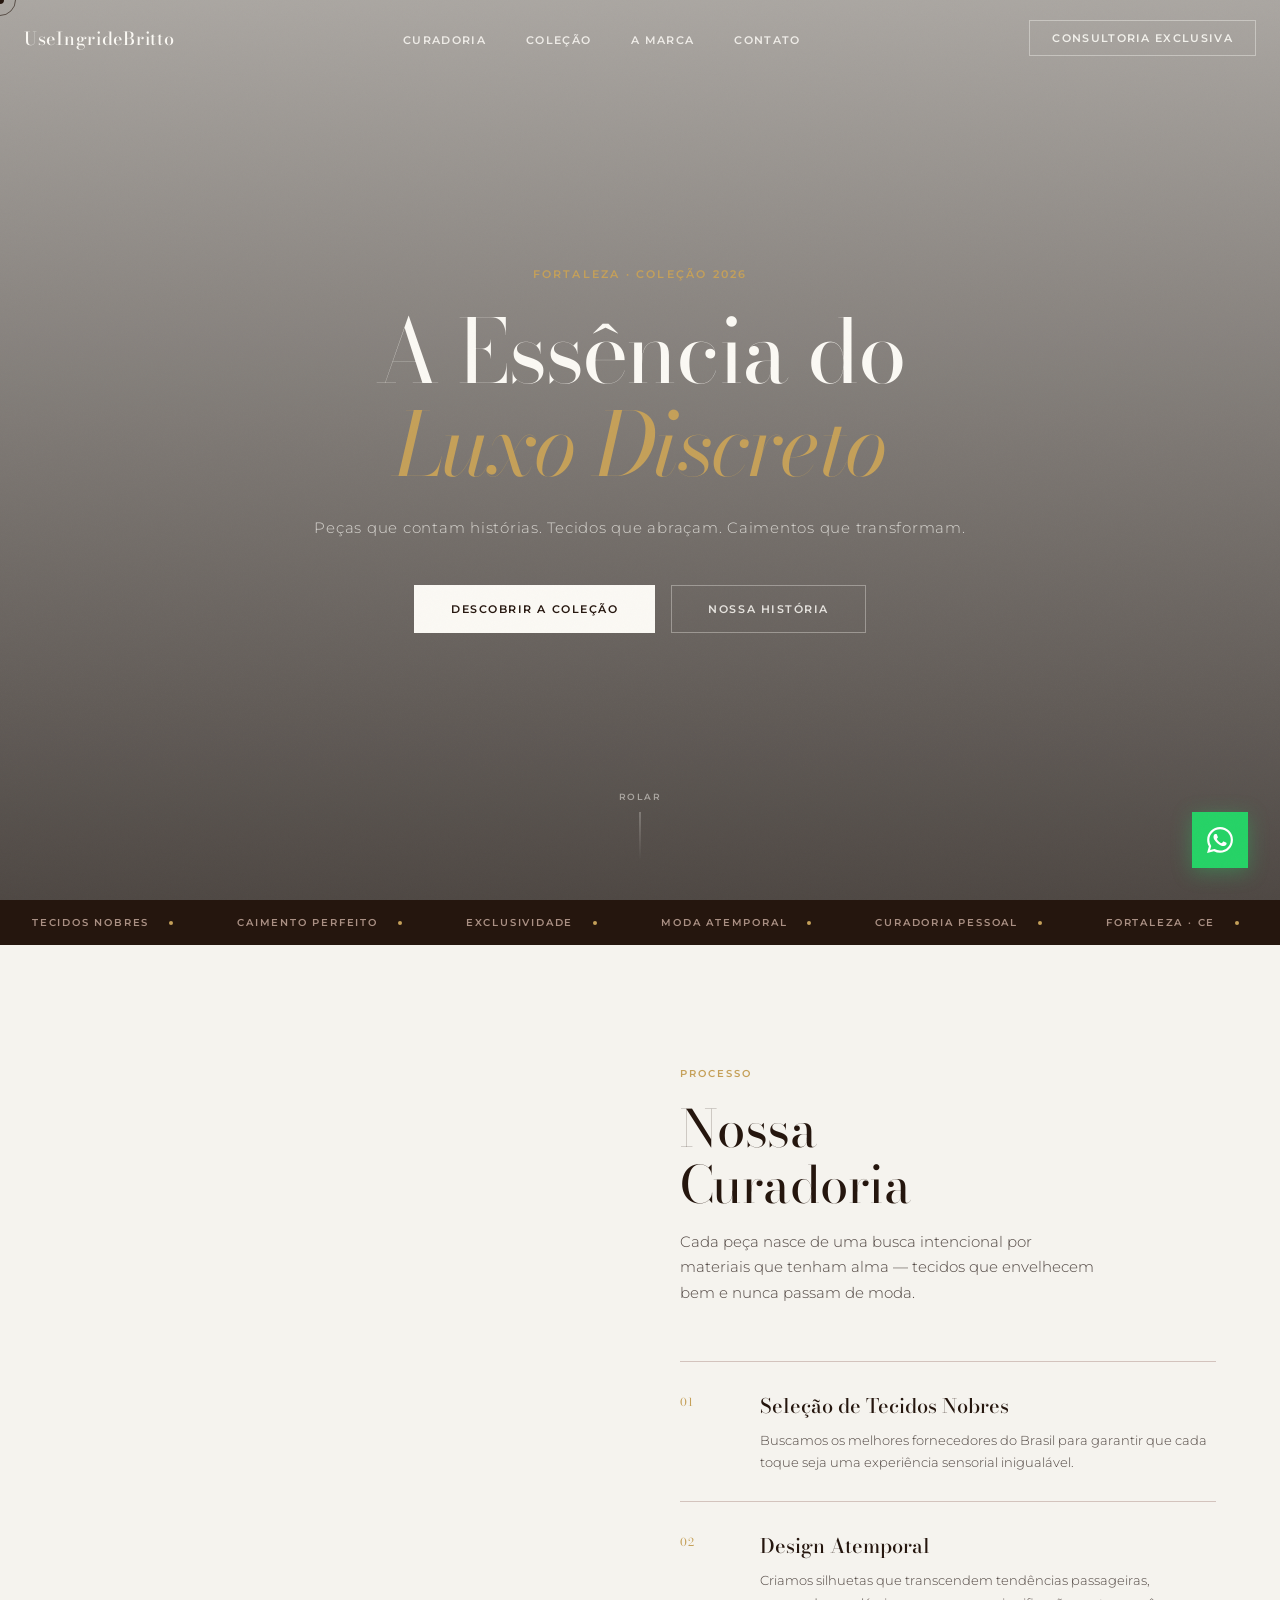
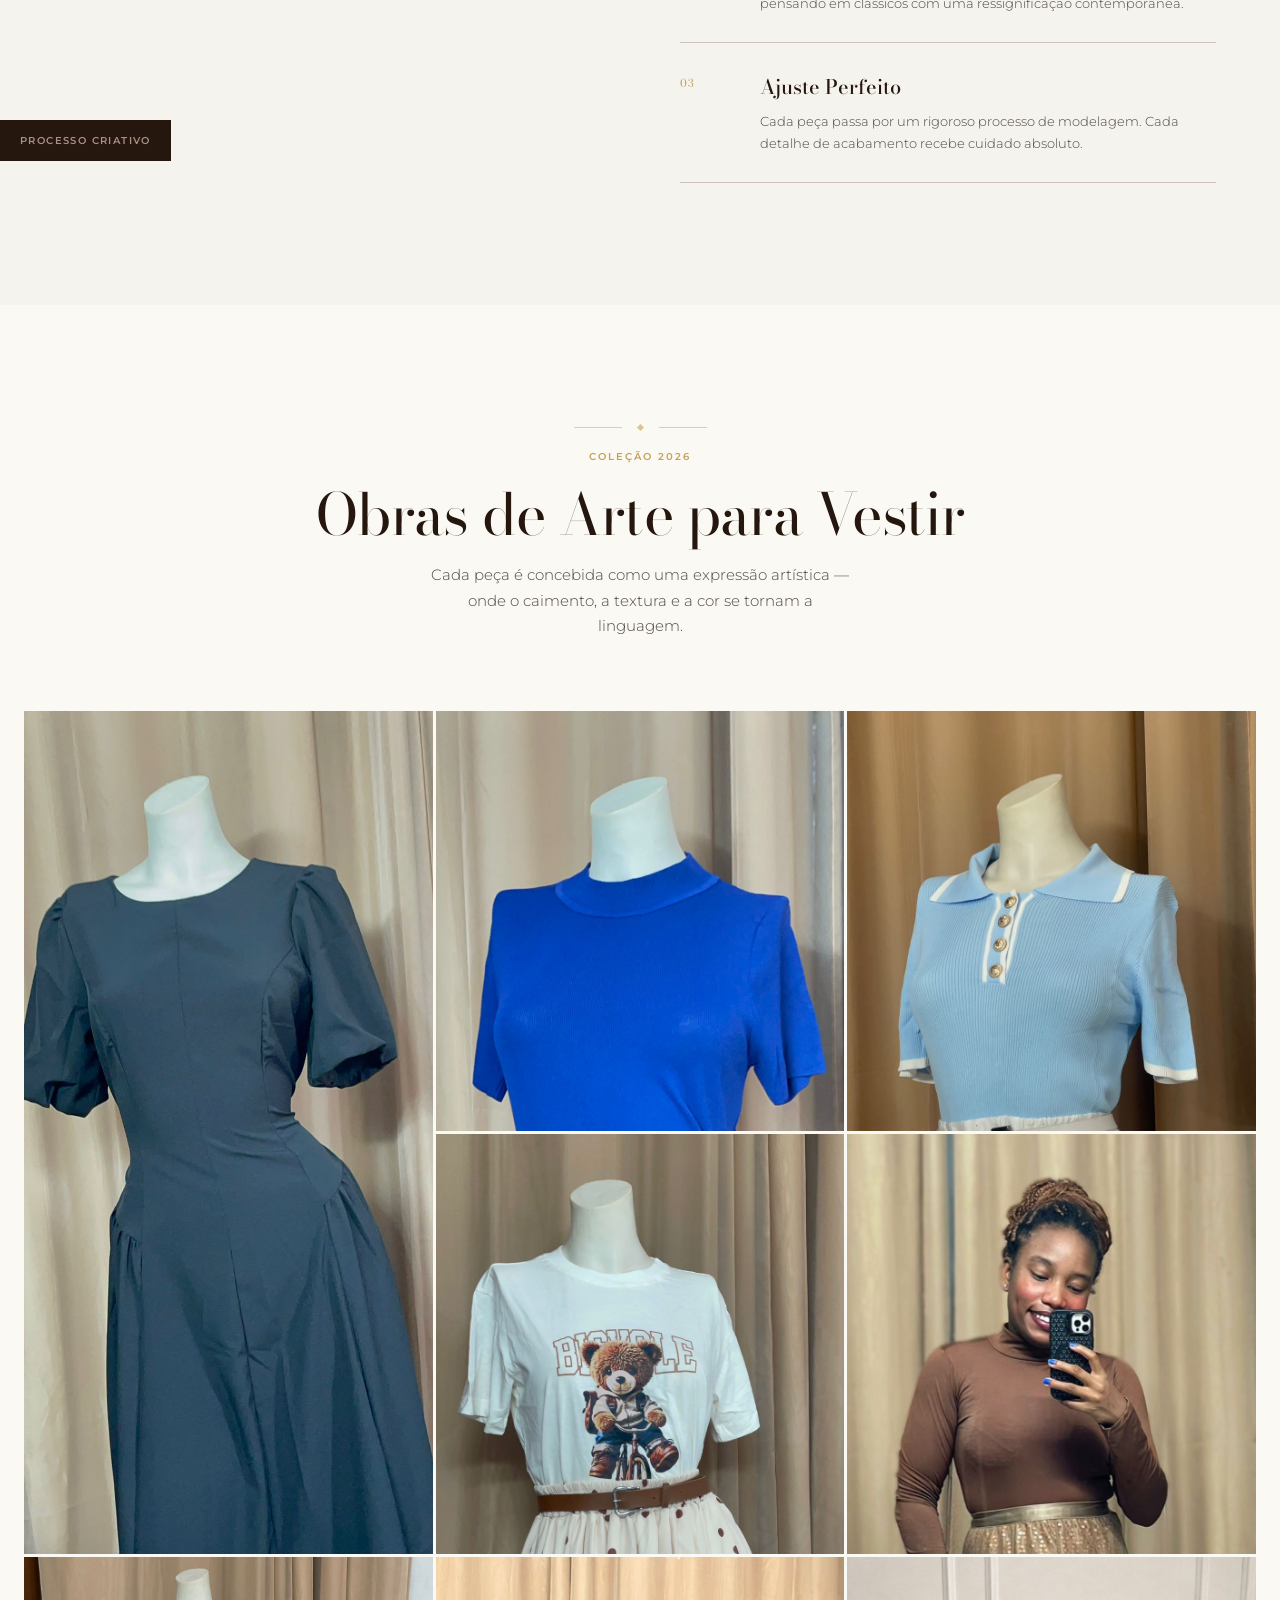
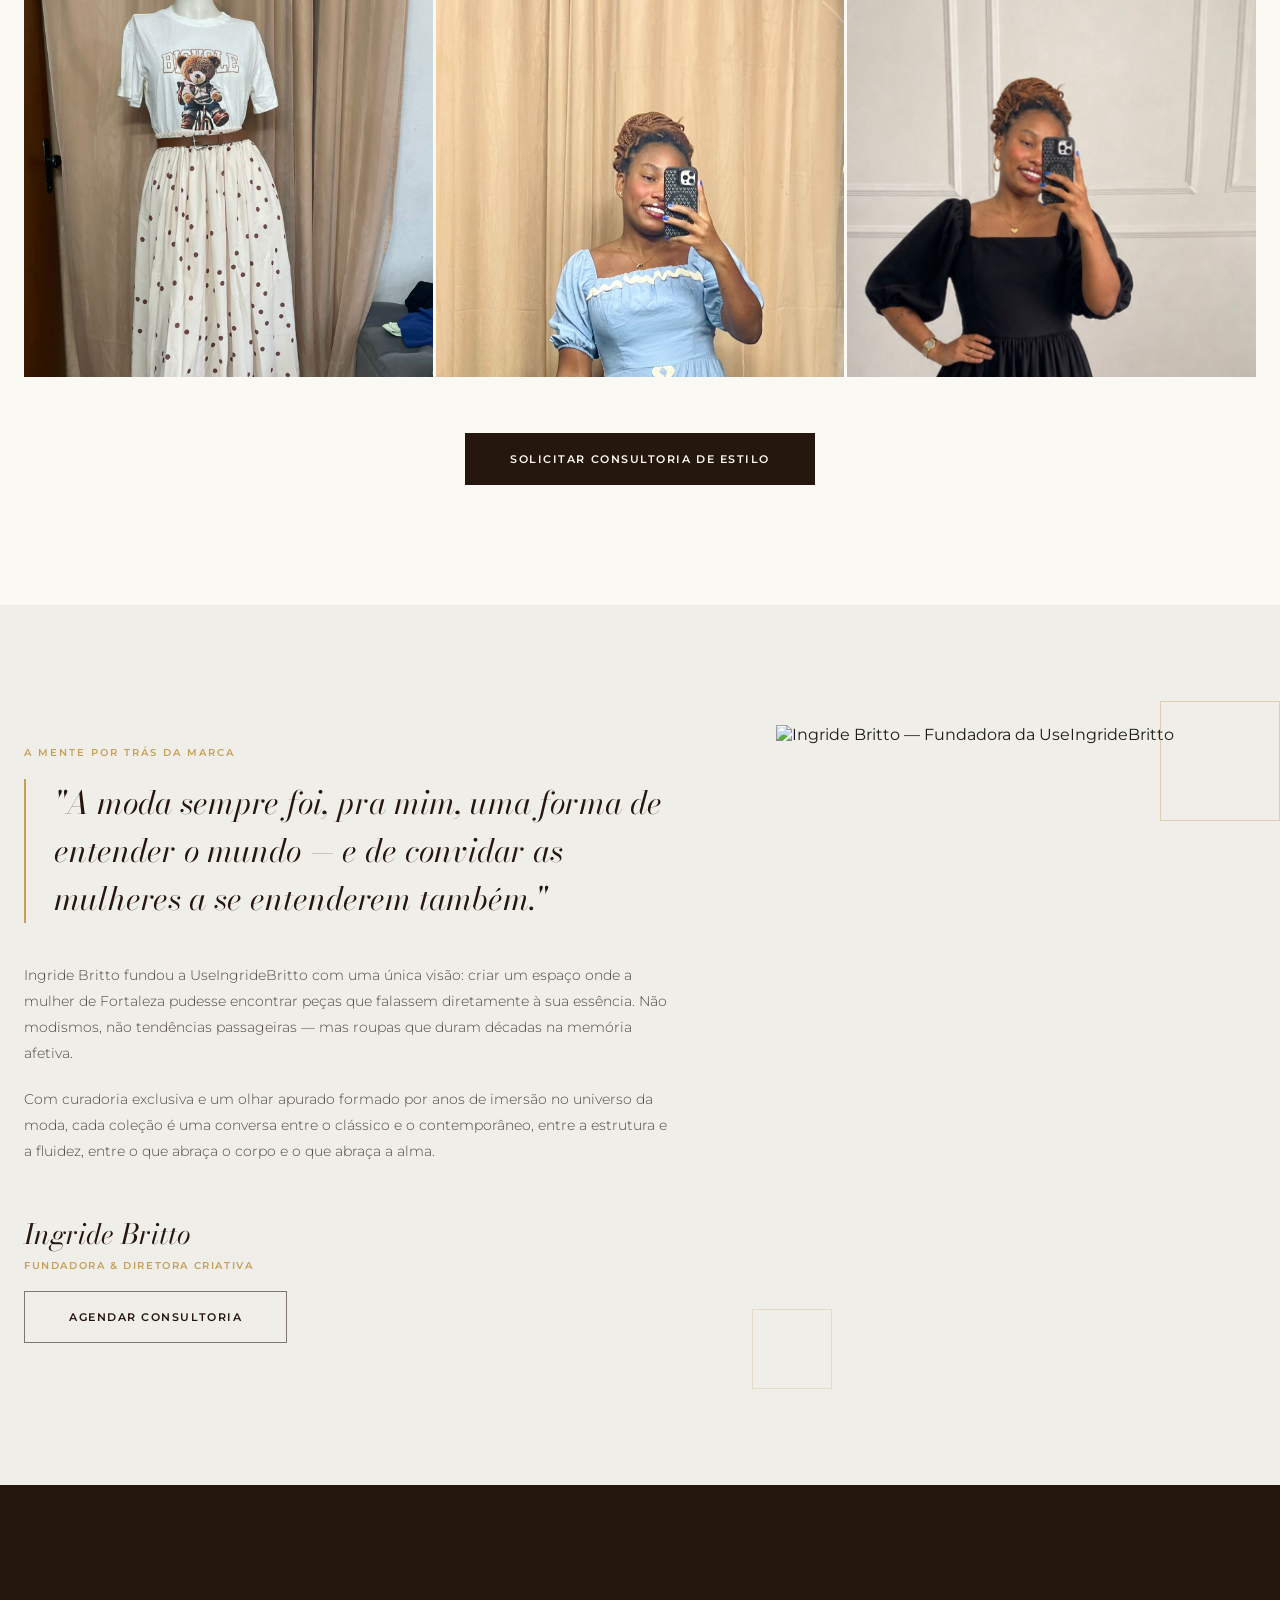
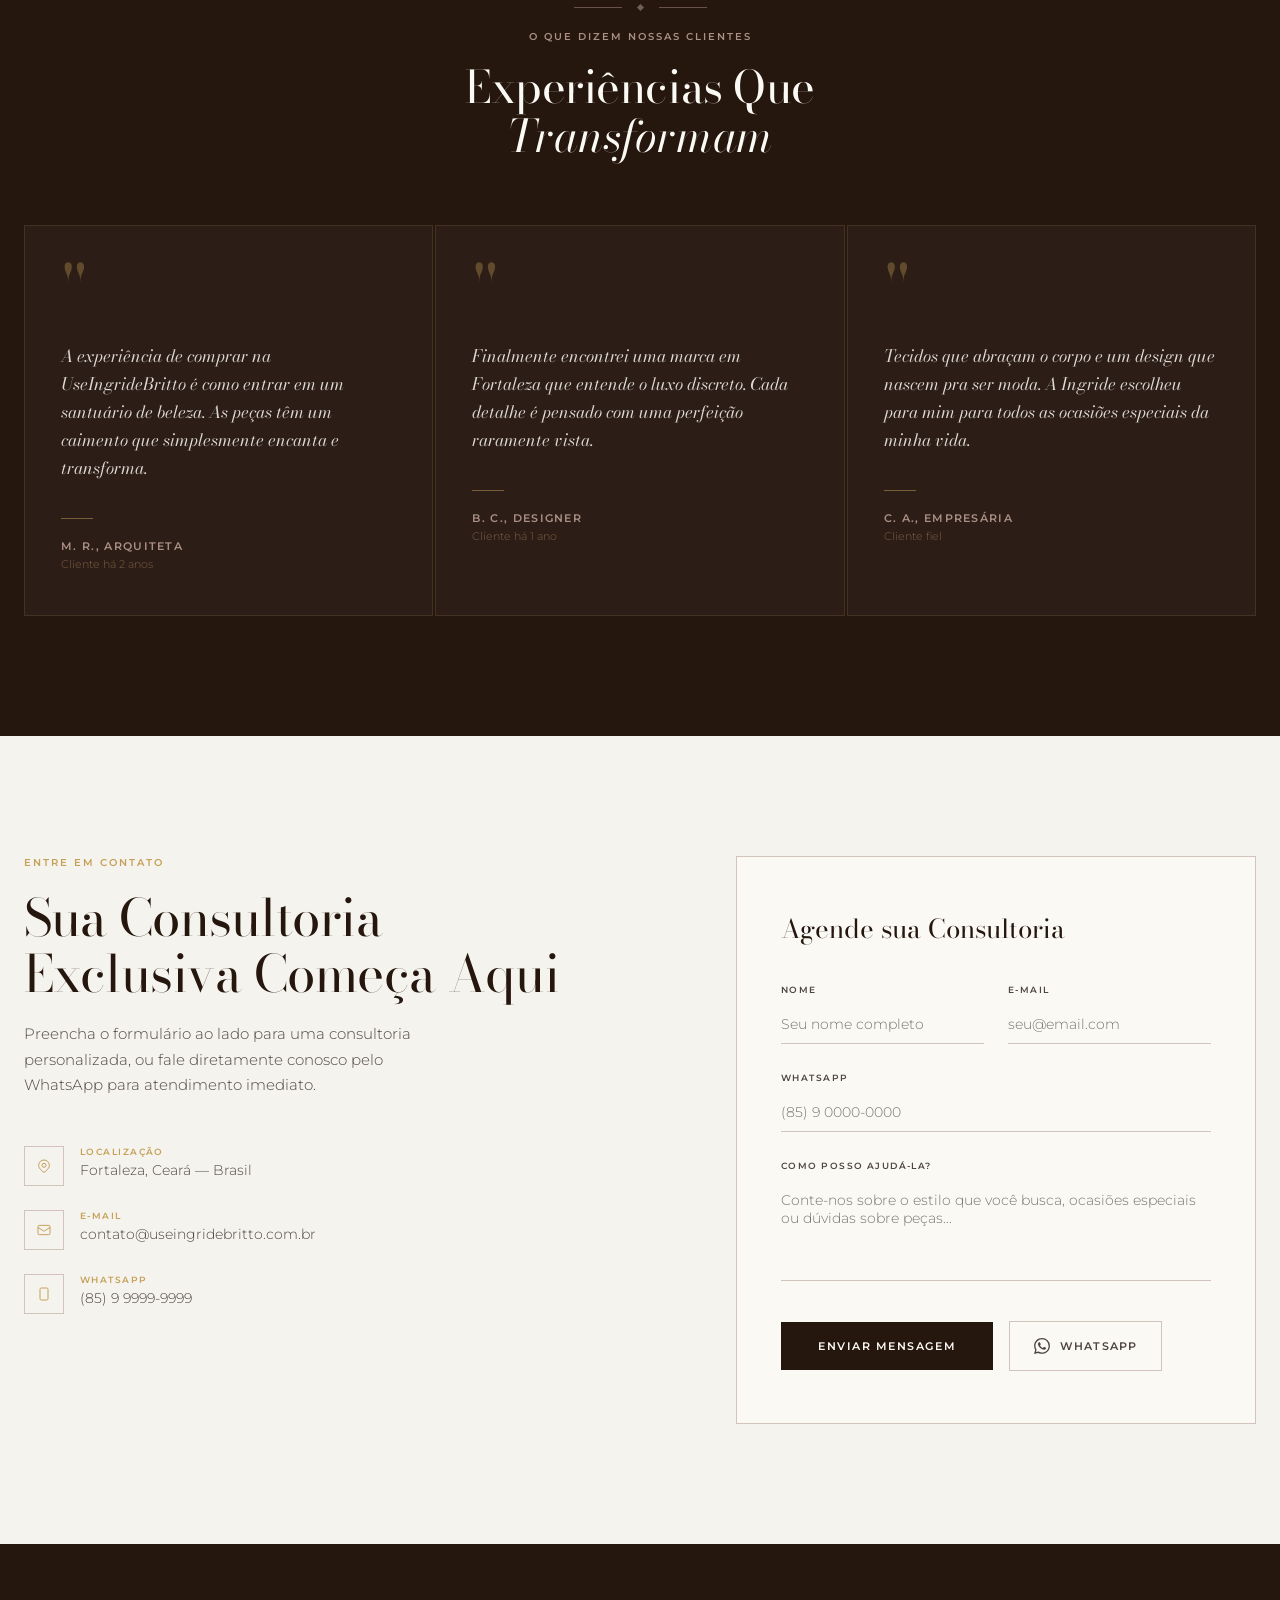
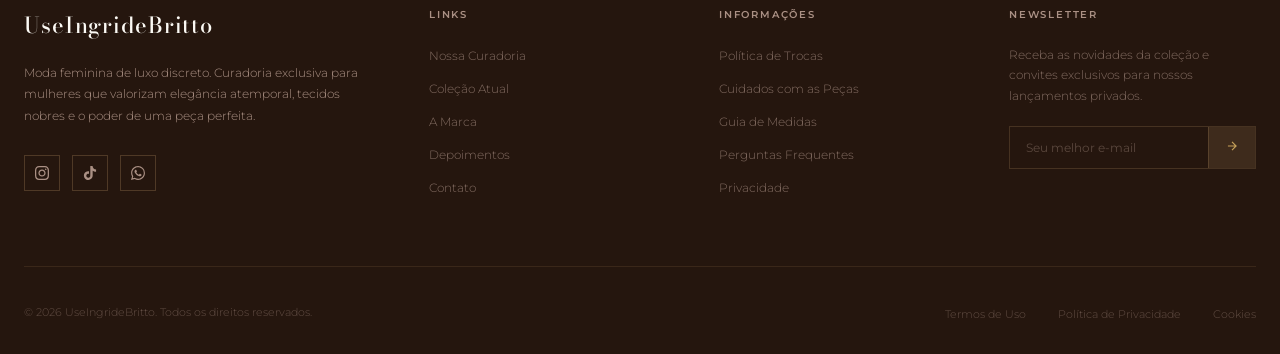
==== index.html @ d09997f9 "Add files via upload" ====
<!doctype html>
<html lang="pt-BR">
  <head>
    <meta charset="UTF-8" />
    <meta name="viewport" content="width=device-width, initial-scale=1.0" />
    <title>UseIngrideBritto — Moda Feminina de Luxo Discreto</title>
    <link rel="preconnect" href="https://fonts.googleapis.com" />
    <link rel="preconnect" href="https://fonts.gstatic.com" crossorigin />
    <link
      href="https://fonts.googleapis.com/css2?family=Bodoni+Moda:ital,opsz,wght@0,6..96,300;0,6..96,400;0,6..96,500;0,6..96,600;1,6..96,300;1,6..96,400&family=Montserrat:wght@200;300;400;500;600&display=swap"
      rel="stylesheet"
    />

    <link rel="stylesheet" href="index.css" />
  </head>
  <body>
    <!-- Grain overlay -->
    <div class="grain" aria-hidden="true"></div>

    <!-- Custom cursor -->
    <div class="cursor" id="cursor"></div>
    <div class="cursor-follower" id="cursorFollower"></div>

    <!-- WhatsApp Float -->
    <a
      href="https://wa.me/5585999999999?text=Olá! Gostaria de saber mais sobre as peças da UseIngrideBritto."
      class="whatsapp-float"
      target="_blank"
      rel="noopener"
      aria-label="Contato via WhatsApp"
    >
      <svg viewBox="0 0 24 24" xmlns="http://www.w3.org/2000/svg">
        <path
          d="M17.472 14.382c-.297-.149-1.758-.867-2.03-.967-.273-.099-.471-.148-.67.15-.197.297-.767.966-.94 1.164-.173.199-.347.223-.644.075-.297-.15-1.255-.463-2.39-1.475-.883-.788-1.48-1.761-1.653-2.059-.173-.297-.018-.458.13-.606.134-.133.298-.347.446-.52.149-.174.198-.298.298-.497.099-.198.05-.371-.025-.52-.075-.149-.669-1.612-.916-2.207-.242-.579-.487-.5-.669-.51-.173-.008-.371-.01-.57-.01-.198 0-.52.074-.792.372-.272.297-1.04 1.016-1.04 2.479 0 1.462 1.065 2.875 1.213 3.074.149.198 2.096 3.2 5.077 4.487.709.306 1.262.489 1.694.625.712.227 1.36.195 1.871.118.571-.085 1.758-.719 2.006-1.413.248-.694.248-1.289.173-1.413-.074-.124-.272-.198-.57-.347m-5.421 7.403h-.004a9.87 9.87 0 01-5.031-1.378l-.361-.214-3.741.982.998-3.648-.235-.374a9.86 9.86 0 01-1.51-5.26c.001-5.45 4.436-9.884 9.888-9.884 2.64 0 5.122 1.03 6.988 2.898a9.825 9.825 0 012.893 6.994c-.003 5.45-4.437 9.884-9.885 9.884m8.413-18.297A11.815 11.815 0 0012.05 0C5.495 0 .16 5.335.157 11.892c0 2.096.547 4.142 1.588 5.945L.057 24l6.305-1.654a11.882 11.882 0 005.683 1.448h.005c6.554 0 11.89-5.335 11.893-11.893a11.821 11.821 0 00-3.48-8.413z"
        />
      </svg>
    </a>

    <!-- ═══ NAVIGATION ═══ -->
    <nav class="nav" id="mainNav">
      <a href="#" class="nav-logo">UseIngrideBritto</a>
      <ul class="nav-links">
        <li><a href="#curadoria">Curadoria</a></li>
        <li><a href="#portfolio">Coleção</a></li>
        <li><a href="#sobre">A Marca</a></li>
        <li><a href="#contato">Contato</a></li>
      </ul>
      <a href="#contato" class="nav-cta">Consultoria Exclusiva</a>
    </nav>

    <!-- ═══ HERO ═══ -->
    <section class="hero" id="hero">
      <video
        class="hero-video"
        autoplay
        muted
        loop
        playsinline
        src="src/assets/interior-dark-video.mp4"
      >
        <source src="src/assets/interior-dark-video.mp4" type="video/mp4" />
      </video>
      <div class="hero-overlay"></div>
      <div class="hero-content">
        <p class="hero-eyebrow">Fortaleza · Coleção 2026</p>
        <h1 class="hero-title">A Essência do<br /><em>Luxo Discreto</em></h1>
        <p class="hero-subtitle">
          Peças que contam histórias. Tecidos que abraçam. Caimentos que
          transformam.
        </p>
        <div class="hero-actions">
          <a href="#portfolio" class="btn-primary">Descobrir a Coleção</a>
          <a href="#sobre" class="btn-ghost">Nossa História</a>
        </div>
      </div>
      <div class="hero-scroll">
        <span>Rolar</span>
        <div class="scroll-line"></div>
      </div>
    </section>

    <!-- ═══ MARQUEE ═══ -->
    <div class="marquee-strip" aria-hidden="true">
      <div class="marquee-track">
        <!-- Duplicated for seamless loop -->
        <span class="marquee-item"
          >Tecidos Nobres <span class="marquee-dot"></span
        ></span>
        <span class="marquee-item"
          >Caimento Perfeito <span class="marquee-dot"></span
        ></span>
        <span class="marquee-item"
          >Exclusividade <span class="marquee-dot"></span
        ></span>
        <span class="marquee-item"
          >Moda Atemporal <span class="marquee-dot"></span
        ></span>
        <span class="marquee-item"
          >Curadoria Pessoal <span class="marquee-dot"></span
        ></span>
        <span class="marquee-item"
          >Fortaleza · CE <span class="marquee-dot"></span
        ></span>
        <span class="marquee-item"
          >Luxo Discreto <span class="marquee-dot"></span
        ></span>
        <span class="marquee-item"
          >Elegância Feminina <span class="marquee-dot"></span
        ></span>
        <span class="marquee-item"
          >Tecidos Nobres <span class="marquee-dot"></span
        ></span>
        <span class="marquee-item"
          >Caimento Perfeito <span class="marquee-dot"></span
        ></span>
        <span class="marquee-item"
          >Exclusividade <span class="marquee-dot"></span
        ></span>
        <span class="marquee-item"
          >Moda Atemporal <span class="marquee-dot"></span
        ></span>
        <span class="marquee-item"
          >Curadoria Pessoal <span class="marquee-dot"></span
        ></span>
        <span class="marquee-item"
          >Fortaleza · CE <span class="marquee-dot"></span
        ></span>
        <span class="marquee-item"
          >Luxo Discreto <span class="marquee-dot"></span
        ></span>
        <span class="marquee-item"
          >Elegância Feminina <span class="marquee-dot"></span
        ></span>
      </div>
    </div>

    <!-- ═══ CURADORIA ═══ -->
    <section class="curadoria" id="curadoria">
      <div class="container">
        <div class="curadoria-inner">
          <div class="curadoria-video-wrap reveal-left">
            <video
              class="curadoria-video"
              autoplay
              muted
              loop
              playsinline
              src="src/assets/video-camadas.mp4"
            >
              <source src="src/assets/video-camadas.mp4" type="video/mp4" />
            </video>
            <div class="curadoria-video-label">Processo Criativo</div>
          </div>
          <div class="curadoria-content">
            <span class="section-eyebrow">Processo</span>
            <h2 class="section-title reveal">Nossa<br />Curadoria</h2>
            <p class="section-lead reveal reveal-delay-1">
              Cada peça nasce de uma busca intencional por materiais que tenham
              alma — tecidos que envelhecem bem e nunca passam de moda.
            </p>
            <div class="steps">
              <div class="step reveal reveal-delay-2">
                <span class="step-num">01</span>
                <div class="step-body">
                  <h3 class="step-name">Seleção de Tecidos Nobres</h3>
                  <p class="step-desc">
                    Buscamos os melhores fornecedores do Brasil para garantir
                    que cada toque seja uma experiência sensorial inigualável.
                  </p>
                </div>
              </div>
              <div class="step reveal reveal-delay-3">
                <span class="step-num">02</span>
                <div class="step-body">
                  <h3 class="step-name">Design Atemporal</h3>
                  <p class="step-desc">
                    Criamos silhuetas que transcendem tendências passageiras,
                    pensando em clássicos com uma ressignificação contemporânea.
                  </p>
                </div>
              </div>
              <div class="step reveal reveal-delay-4">
                <span class="step-num">03</span>
                <div class="step-body">
                  <h3 class="step-name">Ajuste Perfeito</h3>
                  <p class="step-desc">
                    Cada peça passa por um rigoroso processo de modelagem. Cada
                    detalhe de acabamento recebe cuidado absoluto.
                  </p>
                </div>
              </div>
            </div>
          </div>
        </div>
      </div>
    </section>

    <!-- ═══ PORTFOLIO ═══ -->
    <section class="portfolio" id="portfolio">
      <div class="container">
        <div class="portfolio-header">
          <div class="ornament">
            <div class="ornament-line"></div>
            <div class="ornament-diamond"></div>
            <div class="ornament-line"></div>
          </div>
          <span class="section-eyebrow">Coleção 2026</span>
          <h2 class="section-title reveal">Obras de Arte para Vestir</h2>
          <p class="section-lead reveal">
            Cada peça é concebida como uma expressão artística — onde o
            caimento, a textura e a cor se tornam a linguagem.
          </p>
        </div>
      </div>

      <div class="container" style="padding: 0 var(--gutter)">
        <div class="portfolio-grid reveal">
          <!-- Item 1 — tall left -->
          <div class="portfolio-item">
            <img
              src="src/assets/im1.jpeg"
              alt="Vestido Midi Preto — UseIngrideBritto"
              loading="lazy"
            />
            <div class="portfolio-caption">
              <span class="portfolio-caption-label">Essencial</span>
              <span class="portfolio-caption-name"
                >Vestido Midi Puff Sleeve</span
              >
            </div>
          </div>
          <!-- Item 2 -->
          <div class="portfolio-item">
            <img
              src="src/assets/im2.jpeg"
              alt="Top Azul Royal — UseIngrideBritto"
              loading="lazy"
            />
            <div class="portfolio-caption">
              <span class="portfolio-caption-label">Statement</span>
              <span class="portfolio-caption-name">Top Royal Knit</span>
            </div>
          </div>
          <!-- Item 3 -->
          <div class="portfolio-item">
            <img
              src="src/assets/im3.jpeg"
              alt="Polo Azul Bebê — UseIngrideBritto"
              loading="lazy"
            />
            <div class="portfolio-caption">
              <span class="portfolio-caption-label">Verão</span>
              <span class="portfolio-caption-name">Polo Club Baby Blue</span>
            </div>
          </div>
          <!-- Item 4 -->
          <div class="portfolio-item">
            <img
              src="src/assets/im4.jpeg"
              alt="Vestido Azul Linho — UseIngrideBritto"
              loading="lazy"
            />
            <div class="portfolio-caption">
              <span class="portfolio-caption-label">Romance</span>
              <span class="portfolio-caption-name"
                >Vestido Celeste com Renda</span
              >
            </div>
          </div>
          <!-- Item 5 — wide -->
          <div class="portfolio-item">
            <img
              src="src/assets/im5.jpeg"
              alt="Conjunto Poá — UseIngrideBritto"
              loading="lazy"
            />
            <div class="portfolio-caption">
              <span class="portfolio-caption-label">Coleção</span>
              <span class="portfolio-caption-name">Conjunto Poá Vintage</span>
            </div>
          </div>
          <!-- Item 6 -->
          <div class="portfolio-item">
            <img
              src="src/assets/im6.jpeg"
              alt="Vestido Bege — UseIngrideBritto"
              loading="lazy"
            />
            <div class="portfolio-caption">
              <span class="portfolio-caption-label">Atemporal</span>
              <span class="portfolio-caption-name">Vestido Linho Natural</span>
            </div>
          </div>
          <!-- Item 7 — tall right -->
          <div class="portfolio-item">
            <img
              src="src/assets/im7.jpeg"
              alt="Vestido Preto Balonê — UseIngrideBritto"
              loading="lazy"
            />
            <div class="portfolio-caption">
              <span class="portfolio-caption-label">Ícone</span>
              <span class="portfolio-caption-name">Vestido Preto Balonê</span>
            </div>
          </div>
          <!-- Item 8 -->
          <div class="portfolio-item">
            <img
              src="src/assets/im8.jpeg"
              alt="Vestido Azul Celeste — UseIngrideBritto"
              loading="lazy"
            />
            <div class="portfolio-caption">
              <span class="portfolio-caption-label">Favorito</span>
              <span class="portfolio-caption-name">Vestido Celeste Maxi</span>
            </div>
          </div>
          <!-- Item 9 -->
          <div class="portfolio-item">
            <img
              src="src/assets/im9.jpeg"
              alt="Conjunto Poá Full — UseIngrideBritto"
              loading="lazy"
            />
            <div class="portfolio-caption">
              <span class="portfolio-caption-label">Exclusivo</span>
              <span class="portfolio-caption-name">Saia Midi Poá</span>
            </div>
          </div>
        </div>
        <div class="portfolio-cta reveal">
          <a href="#contato" class="btn-dark"
            >Solicitar Consultoria de Estilo</a
          >
        </div>
      </div>
    </section>

    <!-- ═══ SOBRE ═══ -->
    <section class="sobre" id="sobre">
      <div class="container">
        <div class="sobre-inner">
          <div class="sobre-content">
            <span class="section-eyebrow reveal"
              >A Mente por Trás da Marca</span
            >
            <blockquote class="sobre-quote reveal">
              "A moda sempre foi, pra mim, uma forma de entender o mundo — e de
              convidar as mulheres a se entenderem também."
            </blockquote>
            <div class="sobre-text reveal reveal-delay-1">
              <p>
                Ingride Britto fundou a UseIngrideBritto com uma única visão:
                criar um espaço onde a mulher de Fortaleza pudesse encontrar
                peças que falassem diretamente à sua essência. Não modismos, não
                tendências passageiras — mas roupas que duram décadas na memória
                afetiva.
              </p>
              <p>
                Com curadoria exclusiva e um olhar apurado formado por anos de
                imersão no universo da moda, cada coleção é uma conversa entre o
                clássico e o contemporâneo, entre a estrutura e a fluidez, entre
                o que abraça o corpo e o que abraça a alma.
              </p>
            </div>
            <div class="sobre-signature reveal reveal-delay-2">
              Ingride Britto
            </div>
            <div class="sobre-title-small reveal reveal-delay-2">
              Fundadora & Diretora Criativa
            </div>
            <br />
            <a href="#contato" class="btn-outline-dark reveal reveal-delay-3"
              >Agendar Consultoria</a
            >
          </div>
          <div class="sobre-image-wrap reveal-right">
            <div class="sobre-image-accent"></div>
            <img
              class="sobre-image"
              src="src/assets/WhatsApp_Image_2026-05-16_at_00_35_47.jpeg"
              alt="Ingride Britto — Fundadora da UseIngrideBritto"
            />
            <div class="sobre-image-accent2"></div>
          </div>
        </div>
      </div>
    </section>

    <!-- ═══ DEPOIMENTOS ═══ -->
    <section class="depoimentos" id="depoimentos">
      <div class="container">
        <div class="depoimentos-header">
          <div class="ornament">
            <div
              class="ornament-line"
              style="background: var(--on-primary-container)"
            ></div>
            <div
              class="ornament-diamond"
              style="background: var(--on-primary-container)"
            ></div>
            <div
              class="ornament-line"
              style="background: var(--on-primary-container)"
            ></div>
          </div>
          <span class="section-eyebrow">O Que Dizem Nossas Clientes</span>
          <h2 class="section-title reveal">
            Experiências Que<br /><em>Transformam</em>
          </h2>
        </div>
        <div class="depoimentos-grid">
          <div class="depo-card reveal">
            <span class="depo-mark">"</span>
            <p class="depo-text">
              A experiência de comprar na UseIngrideBritto é como entrar em um
              santuário de beleza. As peças têm um caimento que simplesmente
              encanta e transforma.
            </p>
            <div class="depo-divider"></div>
            <div class="depo-author">M. R., Arquiteta</div>
            <div class="depo-role">Cliente há 2 anos</div>
          </div>
          <div class="depo-card reveal reveal-delay-2">
            <span class="depo-mark">"</span>
            <p class="depo-text">
              Finalmente encontrei uma marca em Fortaleza que entende o luxo
              discreto. Cada detalhe é pensado com uma perfeição raramente
              vista.
            </p>
            <div class="depo-divider"></div>
            <div class="depo-author">B. C., Designer</div>
            <div class="depo-role">Cliente há 1 ano</div>
          </div>
          <div class="depo-card reveal reveal-delay-3">
            <span class="depo-mark">"</span>
            <p class="depo-text">
              Tecidos que abraçam o corpo e um design que nascem pra ser moda. A
              Ingride escolheu para mim para todos as ocasiões especiais da
              minha vida.
            </p>
            <div class="depo-divider"></div>
            <div class="depo-author">C. A., Empresária</div>
            <div class="depo-role">Cliente fiel</div>
          </div>
        </div>
      </div>
    </section>

    <!-- ═══ CONTATO ═══ -->
    <section class="contato" id="contato">
      <div class="container">
        <div class="contato-inner">
          <div class="contato-left">
            <span class="section-eyebrow reveal">Entre em Contato</span>
            <h2 class="section-title reveal">
              Sua Consultoria<br />Exclusiva Começa Aqui
            </h2>
            <p class="section-lead reveal">
              Preencha o formulário ao lado para uma consultoria personalizada,
              ou fale diretamente conosco pelo WhatsApp para atendimento
              imediato.
            </p>
            <div class="contato-info reveal reveal-delay-1">
              <div class="contato-info-item">
                <div class="contato-info-icon">
                  <svg viewBox="0 0 24 24" stroke-width="1.5">
                    <path
                      d="M17.657 16.657L13.414 20.9a1.998 1.998 0 01-2.827 0l-4.244-4.243a8 8 0 1111.314 0z"
                    />
                    <path d="M15 11a3 3 0 11-6 0 3 3 0 016 0z" />
                  </svg>
                </div>
                <div>
                  <div class="contato-info-label">Localização</div>
                  <div class="contato-info-value">
                    Fortaleza, Ceará — Brasil
                  </div>
                </div>
              </div>
              <div class="contato-info-item">
                <div class="contato-info-icon">
                  <svg viewBox="0 0 24 24" stroke-width="1.5">
                    <path
                      d="M3 8l7.89 5.26a2 2 0 002.22 0L21 8M5 19h14a2 2 0 002-2V7a2 2 0 00-2-2H5a2 2 0 00-2 2v10a2 2 0 002 2z"
                    />
                  </svg>
                </div>
                <div>
                  <div class="contato-info-label">E-mail</div>
                  <div class="contato-info-value">
                    contato@useingridebritto.com.br
                  </div>
                </div>
              </div>
              <div class="contato-info-item">
                <div class="contato-info-icon">
                  <svg viewBox="0 0 24 24" stroke-width="1.5">
                    <path
                      d="M12 18h.01M8 21h8a2 2 0 002-2V5a2 2 0 00-2-2H8a2 2 0 00-2 2v14a2 2 0 002 2z"
                    />
                  </svg>
                </div>
                <div>
                  <div class="contato-info-label">WhatsApp</div>
                  <div class="contato-info-value">(85) 9 9999-9999</div>
                </div>
              </div>
            </div>
          </div>
          <div class="form-wrap reveal-right">
            <h3 class="form-title">Agende sua Consultoria</h3>
            <form onsubmit="handleSubmit(event)" novalidate>
              <div class="form-row">
                <div class="form-group">
                  <label class="form-label" for="nome">Nome</label>
                  <input
                    class="form-input"
                    type="text"
                    id="nome"
                    name="nome"
                    placeholder="Seu nome completo"
                    required
                  />
                </div>
                <div class="form-group">
                  <label class="form-label" for="email">E-mail</label>
                  <input
                    class="form-input"
                    type="email"
                    id="email"
                    name="email"
                    placeholder="seu@email.com"
                    required
                  />
                </div>
              </div>
              <div class="form-group">
                <label class="form-label" for="whatsapp">WhatsApp</label>
                <input
                  class="form-input"
                  type="tel"
                  id="whatsapp"
                  name="whatsapp"
                  placeholder="(85) 9 0000-0000"
                />
              </div>
              <div class="form-group">
                <label class="form-label" for="mensagem"
                  >Como posso ajudá-la?</label
                >
                <textarea
                  class="form-textarea"
                  id="mensagem"
                  name="mensagem"
                  placeholder="Conte-nos sobre o estilo que você busca, ocasiões especiais ou dúvidas sobre peças..."
                ></textarea>
              </div>
              <div class="form-actions">
                <button type="submit" class="form-submit">
                  Enviar Mensagem
                </button>
                <a
                  href="https://wa.me/5585999999999?text=Olá! Gostaria de agendar uma consultoria de estilo."
                  target="_blank"
                  class="form-whatsapp"
                >
                  <svg viewBox="0 0 24 24">
                    <path
                      d="M17.472 14.382c-.297-.149-1.758-.867-2.03-.967-.273-.099-.471-.148-.67.15-.197.297-.767.966-.94 1.164-.173.199-.347.223-.644.075-.297-.15-1.255-.463-2.39-1.475-.883-.788-1.48-1.761-1.653-2.059-.173-.297-.018-.458.13-.606.134-.133.298-.347.446-.52.149-.174.198-.298.298-.497.099-.198.05-.371-.025-.52-.075-.149-.669-1.612-.916-2.207-.242-.579-.487-.5-.669-.51-.173-.008-.371-.01-.57-.01-.198 0-.52.074-.792.372-.272.297-1.04 1.016-1.04 2.479 0 1.462 1.065 2.875 1.213 3.074.149.198 2.096 3.2 5.077 4.487.709.306 1.262.489 1.694.625.712.227 1.36.195 1.871.118.571-.085 1.758-.719 2.006-1.413.248-.694.248-1.289.173-1.413-.074-.124-.272-.198-.57-.347m-5.421 7.403h-.004a9.87 9.87 0 01-5.031-1.378l-.361-.214-3.741.982.998-3.648-.235-.374a9.86 9.86 0 01-1.51-5.26c.001-5.45 4.436-9.884 9.888-9.884 2.64 0 5.122 1.03 6.988 2.898a9.825 9.825 0 012.893 6.994c-.003 5.45-4.437 9.884-9.885 9.884m8.413-18.297A11.815 11.815 0 0012.05 0C5.495 0 .16 5.335.157 11.892c0 2.096.547 4.142 1.588 5.945L.057 24l6.305-1.654a11.882 11.882 0 005.683 1.448h.005c6.554 0 11.89-5.335 11.893-11.893a11.821 11.821 0 00-3.48-8.413z"
                    />
                  </svg>
                  WhatsApp
                </a>
              </div>
            </form>
          </div>
        </div>
      </div>
    </section>

    <!-- ═══ FOOTER ═══ -->
    <footer class="footer">
      <div class="container">
        <div class="footer-top">
          <div class="footer-brand">
            <span class="footer-logo">UseIngrideBritto</span>
            <p class="footer-brand-desc">
              Moda feminina de luxo discreto. Curadoria exclusiva para mulheres
              que valorizam elegância atemporal, tecidos nobres e o poder de uma
              peça perfeita.
            </p>
            <div class="footer-social">
              <a href="#" aria-label="Instagram">
                <svg viewBox="0 0 24 24">
                  <path
                    d="M12 2.163c3.204 0 3.584.012 4.85.07 3.252.148 4.771 1.691 4.919 4.919.058 1.265.069 1.645.069 4.849 0 3.205-.012 3.584-.069 4.849-.149 3.225-1.664 4.771-4.919 4.919-1.266.058-1.644.07-4.85.07-3.204 0-3.584-.012-4.849-.07-3.26-.149-4.771-1.699-4.919-4.92-.058-1.265-.07-1.644-.07-4.849 0-3.204.013-3.583.07-4.849.149-3.227 1.664-4.771 4.919-4.919 1.266-.057 1.645-.069 4.849-.069zm0-2.163c-3.259 0-3.667.014-4.947.072-4.358.2-6.78 2.618-6.98 6.98-.059 1.281-.073 1.689-.073 4.948 0 3.259.014 3.668.072 4.948.2 4.358 2.618 6.78 6.98 6.98 1.281.058 1.689.072 4.948.072 3.259 0 3.668-.014 4.948-.072 4.354-.2 6.782-2.618 6.979-6.98.059-1.28.073-1.689.073-4.948 0-3.259-.014-3.667-.072-4.947-.196-4.354-2.617-6.78-6.979-6.98-1.281-.059-1.69-.073-4.949-.073zm0 5.838c-3.403 0-6.162 2.759-6.162 6.162s2.759 6.163 6.162 6.163 6.162-2.759 6.162-6.163c0-3.403-2.759-6.162-6.162-6.162zm0 10.162c-2.209 0-4-1.79-4-4 0-2.209 1.791-4 4-4s4 1.791 4 4c0 2.21-1.791 4-4 4zm6.406-11.845c-.796 0-1.441.645-1.441 1.44s.645 1.44 1.441 1.44c.795 0 1.439-.645 1.439-1.44s-.644-1.44-1.439-1.44z"
                  />
                </svg>
              </a>
              <a href="#" aria-label="TikTok">
                <svg viewBox="0 0 24 24">
                  <path
                    d="M12.525.02c1.31-.02 2.61-.01 3.91-.02.08 1.53.63 3.09 1.75 4.17 1.12 1.11 2.7 1.62 4.24 1.79v4.03c-1.44-.05-2.89-.35-4.2-.97-.57-.26-1.1-.59-1.62-.93-.01 2.92.01 5.84-.02 8.75-.08 1.4-.54 2.79-1.35 3.94-1.31 1.92-3.58 3.17-5.91 3.21-1.43.08-2.86-.31-4.08-1.03-2.02-1.19-3.44-3.37-3.65-5.71-.02-.5-.03-1-.01-1.49.18-1.9 1.12-3.72 2.58-4.96 1.66-1.44 3.98-2.13 6.15-1.72.02 1.48-.04 2.96-.04 4.44-.99-.32-2.15-.23-3.02.37-.63.41-1.11 1.04-1.36 1.75-.21.51-.15 1.07-.14 1.61.24 1.64 1.82 3.02 3.5 2.87 1.12-.01 2.19-.66 2.77-1.61.19-.33.4-.67.41-1.06.1-1.79.06-3.57.07-5.36.01-4.03-.01-8.05.02-12.07z"
                  />
                </svg>
              </a>
              <a href="#" aria-label="WhatsApp">
                <svg viewBox="0 0 24 24">
                  <path
                    d="M17.472 14.382c-.297-.149-1.758-.867-2.03-.967-.273-.099-.471-.148-.67.15-.197.297-.767.966-.94 1.164-.173.199-.347.223-.644.075-.297-.15-1.255-.463-2.39-1.475-.883-.788-1.48-1.761-1.653-2.059-.173-.297-.018-.458.13-.606.134-.133.298-.347.446-.52.149-.174.198-.298.298-.497.099-.198.05-.371-.025-.52-.075-.149-.669-1.612-.916-2.207-.242-.579-.487-.5-.669-.51-.173-.008-.371-.01-.57-.01-.198 0-.52.074-.792.372-.272.297-1.04 1.016-1.04 2.479 0 1.462 1.065 2.875 1.213 3.074.149.198 2.096 3.2 5.077 4.487.709.306 1.262.489 1.694.625.712.227 1.36.195 1.871.118.571-.085 1.758-.719 2.006-1.413.248-.694.248-1.289.173-1.413-.074-.124-.272-.198-.57-.347m-5.421 7.403h-.004a9.87 9.87 0 01-5.031-1.378l-.361-.214-3.741.982.998-3.648-.235-.374a9.86 9.86 0 01-1.51-5.26c.001-5.45 4.436-9.884 9.888-9.884 2.64 0 5.122 1.03 6.988 2.898a9.825 9.825 0 012.893 6.994c-.003 5.45-4.437 9.884-9.885 9.884m8.413-18.297A11.815 11.815 0 0012.05 0C5.495 0 .16 5.335.157 11.892c0 2.096.547 4.142 1.588 5.945L.057 24l6.305-1.654a11.882 11.882 0 005.683 1.448h.005c6.554 0 11.89-5.335 11.893-11.893a11.821 11.821 0 00-3.48-8.413z"
                  />
                </svg>
              </a>
            </div>
          </div>
          <div class="footer-col">
            <div class="footer-col-title">Links</div>
            <ul>
              <li><a href="#curadoria">Nossa Curadoria</a></li>
              <li><a href="#portfolio">Coleção Atual</a></li>
              <li><a href="#sobre">A Marca</a></li>
              <li><a href="#depoimentos">Depoimentos</a></li>
              <li><a href="#contato">Contato</a></li>
            </ul>
          </div>
          <div class="footer-col">
            <div class="footer-col-title">Informações</div>
            <ul>
              <li><a href="#">Política de Trocas</a></li>
              <li><a href="#">Cuidados com as Peças</a></li>
              <li><a href="#">Guia de Medidas</a></li>
              <li><a href="#">Perguntas Frequentes</a></li>
              <li><a href="#">Privacidade</a></li>
            </ul>
          </div>
          <div class="footer-col footer-newsletter">
            <div class="footer-col-title">Newsletter</div>
            <p class="footer-newsletter-text">
              Receba as novidades da coleção e convites exclusivos para nossos
              lançamentos privados.
            </p>
            <div class="footer-newsletter-form">
              <input
                class="footer-newsletter-input"
                type="email"
                placeholder="Seu melhor e-mail"
                aria-label="E-mail para newsletter"
              />
              <button
                class="footer-newsletter-btn"
                aria-label="Assinar newsletter"
              >
                <svg viewBox="0 0 24 24" stroke-width="2">
                  <path d="M5 12h14M12 5l7 7-7 7" />
                </svg>
              </button>
            </div>
          </div>
        </div>
        <div class="footer-bottom">
          <p class="footer-copy">
            © 2026 UseIngrideBritto. Todos os direitos reservados.
          </p>
          <ul class="footer-links">
            <li><a href="#">Termos de Uso</a></li>
            <li><a href="#">Política de Privacidade</a></li>
            <li><a href="#">Cookies</a></li>
          </ul>
        </div>
      </div>
    </footer>
    <script src="index.js"></script>
  </body>
</html>
---- index.css ----
*, *::before, *::after { box-sizing: border-box; margin: 0; padding: 0; }
    html { scroll-behavior: smooth; }

    :root {
      /* Design System Colors */
      --surface:             #fbf9f4;
      --surface-low:         #f5f3ee;
      --surface-container:   #f0eee9;
      --surface-high:        #eae8e3;
      --surface-highest:     #e4e2dd;
      --on-surface:          #1b1c19;
      --on-surface-variant:  #4f4540;
      --outline:             #81756f;
      --outline-variant:     #d3c3bd;
      --primary:             #25160e;
      --primary-container:   #3c2a21;
      --on-primary-container:#aa9084;
      --secondary:           #7d562d;
      --secondary-container: #ffca98;
      --tertiary:            #241700;
      --on-tertiary-container:#b4914b;

      /* Semantic Aliases */
      --bg:          var(--surface);
      --text:        var(--on-surface);
      --text-muted:  var(--on-surface-variant);
      --accent:      var(--secondary);
      --accent-warm: #c5a059;
      --dark-bg:     var(--primary);

      /* Typography */
      --font-serif: 'Bodoni Moda', Georgia, serif;
      --font-sans:  'Montserrat', sans-serif;

      /* Spacing */
      --container: 1280px;
      --gutter: 24px;
      --section: 120px;
    }

    body {
      font-family: var(--font-sans);
      background: var(--bg);
      color: var(--text);
      overflow-x: hidden;
      cursor: none;
    }

    /* ═══════════════════════════════════════════════════
       CUSTOM CURSOR
    ═══════════════════════════════════════════════════ */
    .cursor {
      width: 8px; height: 8px;
      background: var(--primary);
      border-radius: 50%;
      position: fixed;
      top: 0; left: 0;
      pointer-events: none;
      z-index: 9999;
      transition: transform 0.15s ease, background 0.3s ease;
      transform: translate(-50%, -50%);
    }
    .cursor-follower {
      width: 32px; height: 32px;
      border: 1px solid var(--primary);
      border-radius: 50%;
      position: fixed;
      top: 0; left: 0;
      pointer-events: none;
      z-index: 9998;
      transition: transform 0.4s cubic-bezier(0.25, 0.46, 0.45, 0.94), opacity 0.3s ease;
      transform: translate(-50%, -50%);
      opacity: 0.6;
    }
    .cursor.hovering { transform: translate(-50%, -50%) scale(2.5); background: var(--accent-warm); }
    .cursor-follower.hovering { transform: translate(-50%, -50%) scale(0.5); opacity: 0; }

    /* ═══════════════════════════════════════════════════
       NAVIGATION
    ═══════════════════════════════════════════════════ */
    .nav {
      position: fixed;
      top: 0; left: 0; right: 0;
      z-index: 1000;
      padding: 20px var(--gutter);
      display: flex;
      align-items: center;
      justify-content: space-between;
      transition: background 0.4s ease, box-shadow 0.4s ease, padding 0.4s ease;
    }
    .nav.scrolled {
      background: rgba(251,249,244,0.88);
      backdrop-filter: blur(12px);
      -webkit-backdrop-filter: blur(12px);
      box-shadow: 0 1px 0 rgba(201, 160, 110, 0.2);
      padding: 14px var(--gutter);
    }
    .nav-logo {
      font-family: var(--font-serif);
      font-size: 18px;
      font-weight: 500;
      letter-spacing: 0.04em;
      color: var(--bg);
      text-decoration: none;
      transition: color 0.4s ease;
    }
    .nav.scrolled .nav-logo { color: var(--primary); }
    .nav-links {
      display: flex;
      gap: 40px;
      list-style: none;
    }
    .nav-links a {
      font-family: var(--font-sans);
      font-size: 11px;
      font-weight: 600;
      letter-spacing: 0.12em;
      text-transform: uppercase;
      color: rgba(251,249,244,0.85);
      text-decoration: none;
      transition: color 0.3s ease;
      position: relative;
    }
    .nav-links a::after {
      content: '';
      position: absolute;
      bottom: -3px; left: 0;
      width: 0; height: 1px;
      background: var(--accent-warm);
      transition: width 0.3s ease;
    }
    .nav-links a:hover::after { width: 100%; }
    .nav-links a:hover { color: var(--bg); }
    .nav.scrolled .nav-links a { color: var(--on-surface-variant); }
    .nav.scrolled .nav-links a:hover { color: var(--primary); }
    .nav-cta {
      font-family: var(--font-sans);
      font-size: 11px;
      font-weight: 600;
      letter-spacing: 0.12em;
      text-transform: uppercase;
      color: rgba(251,249,244,0.9);
      text-decoration: none;
      border: 1px solid rgba(251,249,244,0.4);
      padding: 10px 22px;
      transition: all 0.3s ease;
    }
    .nav-cta:hover {
      background: rgba(251,249,244,0.15);
    }
    .nav.scrolled .nav-cta {
      color: var(--primary);
      border-color: rgba(37, 22, 14, 0.3);
    }
    .nav.scrolled .nav-cta:hover {
      background: var(--primary);
      color: var(--bg);
    }

    /* ═══════════════════════════════════════════════════
       HERO — VIDEO FULLSCREEN
    ═══════════════════════════════════════════════════ */
    .hero {
      position: relative;
      height: 100vh;
      min-height: 700px;
      overflow: hidden;
      display: flex;
      align-items: center;
      justify-content: center;
    }
    .hero-video {
      position: absolute;
      inset: 0;
      width: 100%; height: 100%;
      object-fit: cover;
      object-position: center;
    }
    .hero-overlay {
      position: absolute;
      inset: 0;
      background: linear-gradient(
        to bottom,
        rgba(20, 12, 8, 0.35) 0%,
        rgba(20, 12, 8, 0.55) 50%,
        rgba(20, 12, 8, 0.75) 100%
      );
    }
    .hero-content {
      position: relative;
      z-index: 2;
      text-align: center;
      padding: 0 var(--gutter);
      max-width: 860px;
    }
    .hero-eyebrow {
      font-family: var(--font-sans);
      font-size: 11px;
      font-weight: 600;
      letter-spacing: 0.2em;
      text-transform: uppercase;
      color: var(--accent-warm);
      margin-bottom: 24px;
      opacity: 0;
      transform: translateY(20px);
      animation: fadeUp 0.9s ease 0.3s forwards;
    }
    .hero-title {
      font-family: var(--font-serif);
      font-size: clamp(52px, 7vw, 88px);
      font-weight: 400;
      line-height: 1.05;
      letter-spacing: -0.02em;
      color: #fbf9f4;
      margin-bottom: 28px;
      opacity: 0;
      transform: translateY(30px);
      animation: fadeUp 1s ease 0.5s forwards;
    }
    .hero-title em {
      font-style: italic;
      color: var(--accent-warm);
    }
    .hero-subtitle {
      font-family: var(--font-sans);
      font-size: 15px;
      font-weight: 300;
      letter-spacing: 0.05em;
      color: rgba(251,249,244,0.75);
      margin-bottom: 48px;
      opacity: 0;
      transform: translateY(20px);
      animation: fadeUp 0.9s ease 0.7s forwards;
    }
    .hero-actions {
      display: flex;
      gap: 16px;
      justify-content: center;
      align-items: center;
      opacity: 0;
      transform: translateY(20px);
      animation: fadeUp 0.9s ease 0.9s forwards;
    }
    .btn-primary {
      font-family: var(--font-sans);
      font-size: 11px;
      font-weight: 600;
      letter-spacing: 0.14em;
      text-transform: uppercase;
      color: var(--primary);
      background: var(--bg);
      padding: 16px 36px;
      text-decoration: none;
      transition: all 0.3s ease;
      border: 1px solid transparent;
    }
    .btn-primary:hover {
      background: transparent;
      color: var(--bg);
      border-color: rgba(251,249,244,0.6);
    }
    .btn-ghost {
      font-family: var(--font-sans);
      font-size: 11px;
      font-weight: 600;
      letter-spacing: 0.14em;
      text-transform: uppercase;
      color: rgba(251,249,244,0.85);
      padding: 16px 36px;
      text-decoration: none;
      border: 1px solid rgba(251,249,244,0.35);
      transition: all 0.3s ease;
    }
    .btn-ghost:hover {
      background: rgba(251,249,244,0.1);
      border-color: rgba(251,249,244,0.7);
    }
    .hero-scroll {
      position: absolute;
      bottom: 40px;
      left: 50%;
      transform: translateX(-50%);
      z-index: 2;
      display: flex;
      flex-direction: column;
      align-items: center;
      gap: 10px;
      opacity: 0;
      animation: fadeIn 1s ease 1.4s forwards;
    }
    .hero-scroll span {
      font-family: var(--font-sans);
      font-size: 9px;
      font-weight: 600;
      letter-spacing: 0.2em;
      text-transform: uppercase;
      color: rgba(251,249,244,0.5);
    }
    .scroll-line {
      width: 1px;
      height: 48px;
      background: linear-gradient(to bottom, rgba(251,249,244,0.5), transparent);
      animation: scrollPulse 2s ease-in-out infinite;
    }

    /* ═══════════════════════════════════════════════════
       CURADORIA — VIDEO + 3 STEPS
    ═══════════════════════════════════════════════════ */
    .curadoria {
      background: var(--surface-low);
      padding: var(--section) 0;
    }
    .container {
      max-width: var(--container);
      margin: 0 auto;
      padding: 0 var(--gutter);
    }
    .curadoria-inner {
      display: grid;
      grid-template-columns: 1fr 1fr;
      gap: 80px;
      align-items: center;
    }
    .curadoria-video-wrap {
      position: relative;
    }
    .curadoria-video {
      width: 100%;
      aspect-ratio: 4/5;
      object-fit: cover;
      display: block;
    }
    .curadoria-video-label {
      position: absolute;
      bottom: 24px;
      left: -24px;
      background: var(--primary);
      color: var(--on-primary-container);
      font-family: var(--font-sans);
      font-size: 10px;
      font-weight: 600;
      letter-spacing: 0.14em;
      text-transform: uppercase;
      padding: 14px 20px;
      writing-mode: horizontal-tb;
    }
    .curadoria-content {
      padding-right: 40px;
    }
    .section-eyebrow {
      font-family: var(--font-sans);
      font-size: 10px;
      font-weight: 600;
      letter-spacing: 0.2em;
      text-transform: uppercase;
      color: var(--accent-warm);
      margin-bottom: 20px;
      display: block;
    }
    .section-title {
      font-family: var(--font-serif);
      font-size: clamp(36px, 4vw, 52px);
      font-weight: 400;
      line-height: 1.1;
      letter-spacing: -0.01em;
      color: var(--primary);
      margin-bottom: 16px;
    }
    .section-lead {
      font-family: var(--font-sans);
      font-size: 15px;
      font-weight: 300;
      line-height: 1.7;
      color: var(--text-muted);
      margin-bottom: 56px;
      max-width: 420px;
    }
    .steps {
      display: flex;
      flex-direction: column;
      gap: 0;
    }
    .step {
      display: grid;
      grid-template-columns: 56px 1fr;
      gap: 24px;
      padding: 28px 0;
      border-top: 1px solid var(--outline-variant);
      position: relative;
      transition: all 0.3s ease;
    }
    .step:last-child { border-bottom: 1px solid var(--outline-variant); }
    .step-num {
      font-family: var(--font-serif);
      font-size: 11px;
      font-weight: 400;
      letter-spacing: 0.08em;
      color: var(--accent-warm);
      padding-top: 4px;
    }

    .step-name {
      font-family: var(--font-serif);
      font-size: 20px;
      font-weight: 500;
      color: var(--primary);
      margin-bottom: 8px;
    }
    .step-desc {
      font-family: var(--font-sans);
      font-size: 13px;
      font-weight: 300;
      line-height: 1.7;
      color: var(--text-muted);
    }
    .step:hover {
      padding-left: 8px;
    }
    .step::before {
      content: '';
      position: absolute;
      left: 0; top: 0; bottom: 0;
      width: 2px;
      background: var(--accent-warm);
      transform: scaleY(0);
      transform-origin: top;
      transition: transform 0.3s ease;
    }
    .step:hover::before { transform: scaleY(1); }

    /* ═══════════════════════════════════════════════════
       PORTFOLIO — OBRAS DE ARTE PARA VESTIR
    ═══════════════════════════════════════════════════ */
    .portfolio {
      background: var(--bg);
      padding: var(--section) 0;
    }
    .portfolio-header {
      text-align: center;
      margin-bottom: 72px;
    }
    .portfolio-header .section-title {
      font-size: clamp(40px, 4.5vw, 60px);
    }
    .portfolio-header .section-lead {
      margin: 16px auto 0;
      text-align: center;
    }

    /* Portfolio editorial grid — explicit areas */
    .portfolio-grid {
      display: grid;
      grid-template-columns: 1fr 1fr 1fr;
      grid-template-rows: 420px 420px 420px;
      grid-template-areas:
        "p1 p2 p3"
        "p1 p4 p5"
        "p6 p7 p8";
      gap: 3px;
    }
    .portfolio-item {
      position: relative;
      overflow: hidden;
      background: var(--surface-high);
    }
    .portfolio-item:nth-child(1) { grid-area: p1; }
    .portfolio-item:nth-child(2) { grid-area: p2; }
    .portfolio-item:nth-child(3) { grid-area: p3; }
    .portfolio-item:nth-child(4) { grid-area: p4; }
    .portfolio-item:nth-child(5) { grid-area: p5; }
    .portfolio-item:nth-child(6) { grid-area: p6; }
    .portfolio-item:nth-child(7) { grid-area: p7; }
    .portfolio-item:nth-child(8) { grid-area: p8; }
    .portfolio-item:nth-child(9) { display: none; }

    .portfolio-item img {
      width: 100%;
      height: 100%;
      object-fit: cover;
      object-position: top center;
      display: block;
      transition: transform 0.7s cubic-bezier(0.25, 0.46, 0.45, 0.94);
    }

    .portfolio-item:hover img { transform: scale(1.06); }
    .portfolio-caption {
      position: absolute;
      bottom: 0; left: 0; right: 0;
      padding: 40px 24px 24px;
      background: linear-gradient(transparent, rgba(20,12,8,0.72));
      transform: translateY(100%);
      transition: transform 0.4s ease;
    }
    .portfolio-item:hover .portfolio-caption { transform: translateY(0); }
    .portfolio-caption-label {
      font-family: var(--font-sans);
      font-size: 9px;
      font-weight: 600;
      letter-spacing: 0.18em;
      text-transform: uppercase;
      color: var(--accent-warm);
      margin-bottom: 6px;
      display: block;
    }
    .portfolio-caption-name {
      font-family: var(--font-serif);
      font-size: 18px;
      font-weight: 400;
      color: #fbf9f4;
    }
    .portfolio-cta {
      text-align: center;
      margin-top: 56px;
    }
    .btn-dark {
      display: inline-block;
      font-family: var(--font-sans);
      font-size: 11px;
      font-weight: 600;
      letter-spacing: 0.14em;
      text-transform: uppercase;
      color: var(--bg);
      background: var(--primary);
      padding: 18px 44px;
      text-decoration: none;
      border: 1px solid var(--primary);
      transition: all 0.3s ease;
    }
    .btn-dark:hover {
      background: transparent;
      color: var(--primary);
    }
    .btn-outline-dark {
      display: inline-block;
      font-family: var(--font-sans);
      font-size: 11px;
      font-weight: 600;
      letter-spacing: 0.14em;
      text-transform: uppercase;
      color: var(--primary);
      background: transparent;
      padding: 18px 44px;
      text-decoration: none;
      border: 1px solid var(--outline);
      transition: all 0.3s ease;
    }
    .btn-outline-dark:hover {
      background: var(--primary);
      color: var(--bg);
      border-color: var(--primary);
    }

    /* ═══════════════════════════════════════════════════
       SOBRE — A MENTE POR TRÁS DA MARCA
    ═══════════════════════════════════════════════════ */
    .sobre {
      background: var(--surface-container);
      padding: var(--section) 0;
      overflow: hidden;
    }
    .sobre-inner {
      display: grid;
      grid-template-columns: 1fr 480px;
      gap: 100px;
      align-items: center;
    }

    .sobre-quote {
      font-family: var(--font-serif);
      font-size: clamp(22px, 2.8vw, 32px);
      font-weight: 300;
      font-style: italic;
      line-height: 1.5;
      color: var(--primary);
      margin-bottom: 40px;
      padding-left: 28px;
      border-left: 2px solid var(--accent-warm);
    }
    .sobre-text {
      font-family: var(--font-sans);
      font-size: 14px;
      font-weight: 300;
      line-height: 1.85;
      color: var(--text-muted);
      margin-bottom: 48px;
    }
    .sobre-text p + p { margin-top: 20px; }
    .sobre-signature {
      font-family: var(--font-serif);
      font-size: 28px;
      font-style: italic;
      color: var(--primary);
      margin-bottom: 4px;
    }
    .sobre-title-small {
      font-family: var(--font-sans);
      font-size: 10px;
      font-weight: 600;
      letter-spacing: 0.16em;
      text-transform: uppercase;
      color: var(--accent-warm);
    }
    .sobre-image-wrap {
      position: relative;
    }
    .sobre-image {
      width: 100%;
      aspect-ratio: 3/4;
      object-fit: cover;
      object-position: top center;
      display: block;
    }
    .sobre-image-accent {
      position: absolute;
      top: -24px;
      right: -24px;
      width: 120px;
      height: 120px;
      border: 1px solid var(--accent-warm);
      opacity: 0.4;
      pointer-events: none;
    }
    .sobre-image-accent2 {
      position: absolute;
      bottom: -24px;
      left: -24px;
      width: 80px;
      height: 80px;
      border: 1px solid var(--accent-warm);
      opacity: 0.25;
    }

    /* ═══════════════════════════════════════════════════
       DEPOIMENTOS
    ═══════════════════════════════════════════════════ */
    .depoimentos {
      background: var(--primary);
      padding: var(--section) 0;
    }
    .depoimentos-header {
      text-align: center;
      margin-bottom: 64px;
    }
    .depoimentos-header .section-eyebrow { color: var(--on-primary-container); }
    .depoimentos-header .section-title {
      color: var(--bg);
      font-size: clamp(32px, 3.5vw, 48px);
    }
    .depoimentos-grid {
      display: grid;
      grid-template-columns: repeat(3, 1fr);
      gap: 2px;
    }
    .depo-card {
      background: rgba(255,255,255,0.03);
      border: 1px solid rgba(201,160,110,0.15);
      padding: 44px 36px;
      position: relative;
      transition: background 0.3s ease;
    }
    .depo-card:hover { background: rgba(255,255,255,0.06); }
    .depo-mark {
      font-family: var(--font-serif);
      font-size: 72px;
      line-height: 0.6;
      color: var(--accent-warm);
      opacity: 0.35;
      margin-bottom: 28px;
      display: block;
    }
    .depo-text {
      font-family: var(--font-serif);
      font-size: 17px;
      font-weight: 300;
      font-style: italic;
      line-height: 1.65;
      color: rgba(251,249,244,0.85);
      margin-bottom: 36px;
    }
    .depo-divider {
      width: 32px;
      height: 1px;
      background: var(--accent-warm);
      margin-bottom: 20px;
      opacity: 0.5;
    }
    .depo-author {
      font-family: var(--font-sans);
      font-size: 11px;
      font-weight: 600;
      letter-spacing: 0.12em;
      text-transform: uppercase;
      color: var(--on-primary-container);
    }
    .depo-role {
      font-family: var(--font-sans);
      font-size: 11px;
      font-weight: 300;
      color: rgba(201,160,110,0.5);
      margin-top: 4px;
    }

    /* ═══════════════════════════════════════════════════
       CONTATO
    ═══════════════════════════════════════════════════ */
    .contato {
      background: var(--surface-low);
      padding: var(--section) 0;
    }
    .contato-inner {
      display: grid;
      grid-template-columns: 1fr 520px;
      gap: 100px;
      align-items: start;
    }

    .contato-left .section-title { margin-bottom: 20px; }
    .contato-left .section-lead { margin-bottom: 0; }
    .contato-info {
      margin-top: 48px;
      display: flex;
      flex-direction: column;
      gap: 24px;
    }
    .contato-info-item {
      display: flex;
      align-items: flex-start;
      gap: 16px;
    }
    .contato-info-icon {
      width: 40px;
      height: 40px;
      border: 1px solid var(--outline-variant);
      display: flex;
      align-items: center;
      justify-content: center;
      flex-shrink: 0;
    }
    .contato-info-icon svg {
      width: 16px; height: 16px;
      stroke: var(--accent-warm);
      fill: none;
    }
    .contato-info-label {
      font-family: var(--font-sans);
      font-size: 9px;
      font-weight: 600;
      letter-spacing: 0.16em;
      text-transform: uppercase;
      color: var(--accent-warm);
      margin-bottom: 4px;
    }
    .contato-info-value {
      font-family: var(--font-sans);
      font-size: 14px;
      font-weight: 300;
      color: var(--text-muted);
    }
    .form-wrap {
      background: var(--bg);
      padding: 52px 44px;
      border: 1px solid var(--outline-variant);
    }
    .form-title {
      font-family: var(--font-serif);
      font-size: 26px;
      font-weight: 400;
      color: var(--primary);
      margin-bottom: 36px;
    }
    .form-group {
      margin-bottom: 28px;
    }
    .form-label {
      display: block;
      font-family: var(--font-sans);
      font-size: 9px;
      font-weight: 600;
      letter-spacing: 0.16em;
      text-transform: uppercase;
      color: var(--on-surface-variant);
      margin-bottom: 10px;
    }
    .form-input, .form-textarea {
      width: 100%;
      background: transparent;
      border: none;
      border-bottom: 1px solid var(--outline-variant);
      padding: 10px 0;
      font-family: var(--font-sans);
      font-size: 14px;
      font-weight: 300;
      color: var(--text);
      outline: none;
      transition: border-color 0.3s ease;
      resize: none;
    }
    .form-input:focus, .form-textarea:focus {
      border-bottom-color: var(--primary);
    }
    .form-textarea { min-height: 100px; }
    .form-row { display: grid; grid-template-columns: 1fr 1fr; gap: 24px; }
    .form-actions {
      display: flex;
      gap: 16px;
      align-items: center;
      margin-top: 36px;
    }
    .form-submit {
      font-family: var(--font-sans);
      font-size: 11px;
      font-weight: 600;
      letter-spacing: 0.14em;
      text-transform: uppercase;
      color: var(--bg);
      background: var(--primary);
      border: 1px solid var(--primary);
      padding: 16px 36px;
      cursor: pointer;
      transition: all 0.3s ease;
    }
    .form-submit:hover {
      background: transparent;
      color: var(--primary);
    }
    .form-whatsapp {
      display: inline-flex;
      align-items: center;
      gap: 10px;
      font-family: var(--font-sans);
      font-size: 11px;
      font-weight: 600;
      letter-spacing: 0.1em;
      text-transform: uppercase;
      color: var(--on-surface-variant);
      text-decoration: none;
      border: 1px solid var(--outline-variant);
      padding: 16px 24px;
      transition: all 0.3s ease;
    }
    .form-whatsapp:hover {
      border-color: #25d366;
      color: #25d366;
    }
    .form-whatsapp svg { width: 16px; height: 16px; fill: currentColor; }

    /* ═══════════════════════════════════════════════════
       FOOTER
    ═══════════════════════════════════════════════════ */
    .footer {
      background: var(--dark-bg);
      padding: 64px 0 32px;
    }
    .footer-top {
      display: grid;
      grid-template-columns: 1.5fr 1fr 1fr 1fr;
      gap: 60px;
      padding-bottom: 56px;
      border-bottom: 1px solid rgba(201,160,110,0.12);
      margin-bottom: 36px;
    }

    .footer-logo {
      font-family: var(--font-serif);
      font-size: 22px;
      font-weight: 500;
      color: var(--bg);
      margin-bottom: 20px;
      display: block;
      letter-spacing: 0.04em;
    }
    .footer-brand-desc {
      font-family: var(--font-sans);
      font-size: 12px;
      font-weight: 300;
      line-height: 1.8;
      color: var(--on-primary-container);
      margin-bottom: 28px;
    }
    .footer-social {
      display: flex;
      gap: 12px;
    }
    .footer-social a {
      width: 36px; height: 36px;
      border: 1px solid rgba(201,160,110,0.25);
      display: flex;
      align-items: center;
      justify-content: center;
      transition: all 0.3s ease;
      text-decoration: none;
    }
    .footer-social a:hover {
      border-color: var(--accent-warm);
      background: rgba(197,160,89,0.1);
    }
    .footer-social svg { width: 14px; height: 14px; fill: var(--on-primary-container); }
    .footer-social a:hover svg { fill: var(--accent-warm); }
    .footer-col-title {
      font-family: var(--font-sans);
      font-size: 10px;
      font-weight: 600;
      letter-spacing: 0.18em;
      text-transform: uppercase;
      color: var(--on-primary-container);
      margin-bottom: 24px;
    }
    .footer-col ul { list-style: none; }
    .footer-col li { margin-bottom: 14px; }
    .footer-col a {
      font-family: var(--font-sans);
      font-size: 12px;
      font-weight: 300;
      color: rgba(170,144,132,0.7);
      text-decoration: none;
      transition: color 0.3s ease;
    }
    .footer-col a:hover { color: var(--accent-warm); }
  
    .footer-newsletter-text {
      font-family: var(--font-sans);
      font-size: 12px;
      font-weight: 300;
      color: rgba(170,144,132,0.7);
      line-height: 1.7;
      margin-bottom: 20px;
    }
    .footer-newsletter-form {
      display: flex;
      border: 1px solid rgba(201,160,110,0.2);
    }
    .footer-newsletter-input {
      flex: 1;
      background: transparent;
      border: none;
      padding: 12px 16px;
      font-family: var(--font-sans);
      font-size: 12px;
      color: var(--bg);
      outline: none;
    }
    .footer-newsletter-input::placeholder { color: rgba(170,144,132,0.4); }
    .footer-newsletter-btn {
      background: rgba(201,160,110,0.15);
      border: none;
      border-left: 1px solid rgba(201,160,110,0.2);
      padding: 12px 16px;
      cursor: pointer;
      transition: background 0.3s ease;
    }
    .footer-newsletter-btn:hover { background: rgba(201,160,110,0.3); }
    .footer-newsletter-btn svg { width: 14px; height: 14px; stroke: var(--accent-warm); fill: none; }
    .footer-bottom {
      display: flex;
      align-items: center;
      justify-content: space-between;
    }
    .footer-copy {
      font-family: var(--font-sans);
      font-size: 11px;
      font-weight: 300;
      color: rgba(170,144,132,0.45);
    }
    .footer-links {
      display: flex;
      gap: 32px;
      list-style: none;
    }
    .footer-links a {
      font-family: var(--font-sans);
      font-size: 11px;
      font-weight: 300;
      color: rgba(170,144,132,0.45);
      text-decoration: none;
      transition: color 0.3s ease;
    }
    .footer-links a:hover { color: var(--accent-warm); }

    /* ═══════════════════════════════════════════════════
       WHATSAPP FLOAT BUTTON
    ═══════════════════════════════════════════════════ */
    .whatsapp-float {
      position: fixed;
      bottom: 32px;
      right: 32px;
      z-index: 900;
      width: 56px;
      height: 56px;
      background: #25d366;
      border-radius: 0;
      display: flex;
      align-items: center;
      justify-content: center;
      text-decoration: none;
      box-shadow: 0 4px 20px rgba(37,211,102,0.35);
      transition: all 0.3s ease;
      animation: fadeIn 1s ease 2s both;
    }
    .whatsapp-float:hover {
      transform: translateY(-3px);
      box-shadow: 0 8px 28px rgba(37,211,102,0.45);
    }
    .whatsapp-float svg { width: 26px; height: 26px; fill: white; }

    /* ═══════════════════════════════════════════════════
       SCROLL REVEAL ANIMATIONS
    ═══════════════════════════════════════════════════ */
    .reveal {
      opacity: 0;
      transform: translateY(32px);
      transition: opacity 0.8s ease, transform 0.8s ease;
    }
    .reveal.visible {
      opacity: 1;
      transform: translateY(0);
    }
    .reveal-delay-1 { transition-delay: 0.1s; }
    .reveal-delay-2 { transition-delay: 0.2s; }
    .reveal-delay-3 { transition-delay: 0.3s; }
    .reveal-delay-4 { transition-delay: 0.4s; }
    .reveal-left {
      opacity: 0;
      transform: translateX(-40px);
      transition: opacity 0.9s ease, transform 0.9s ease;
    }
    .reveal-left.visible { opacity: 1; transform: translateX(0); }
    .reveal-right {
      opacity: 0;
      transform: translateX(40px);
      transition: opacity 0.9s ease, transform 0.9s ease;
    }
    .reveal-right.visible { opacity: 1; transform: translateX(0); }

    /* ═══════════════════════════════════════════════════
       KEYFRAMES
    ═══════════════════════════════════════════════════ */
    @keyframes fadeUp {
      to { opacity: 1; transform: translateY(0); }
    }
    @keyframes fadeIn {
      from { opacity: 0; }
      to { opacity: 1; }
    }
    @keyframes scrollPulse {
      0%, 100% { opacity: 0.5; transform: scaleY(1); }
      50% { opacity: 1; transform: scaleY(1.2); }
    }

    /* ═══════════════════════════════════════════════════
       GRAIN TEXTURE OVERLAY
    ═══════════════════════════════════════════════════ */
    .grain {
      position: fixed;
      inset: 0;
      z-index: 9997;
      pointer-events: none;
      opacity: 0.025;
      background-image: url("data:image/svg+xml,%3Csvg viewBox='0 0 256 256' xmlns='http://www.w3.org/2000/svg'%3E%3Cfilter id='noise'%3E%3CfeTurbulence type='fractalNoise' baseFrequency='0.9' numOctaves='4' stitchTiles='stitch'/%3E%3C/filter%3E%3Crect width='100%25' height='100%25' filter='url(%23noise)'/%3E%3C/svg%3E");
      background-size: 160px 160px;
    }

    /* ═══════════════════════════════════════════════════
       MARQUEE STRIP
    ═══════════════════════════════════════════════════ */
    .marquee-strip {
      background: var(--primary);
      padding: 16px 0;
      overflow: hidden;
    }
    .marquee-track {
      display: flex;
      gap: 0;
      animation: marqueeScroll 22s linear infinite;
      white-space: nowrap;
    }
    .marquee-item {
      display: inline-flex;
      align-items: center;
      gap: 20px;
      padding: 0 32px;
      font-family: var(--font-sans);
      font-size: 10px;
      font-weight: 600;
      letter-spacing: 0.18em;
      text-transform: uppercase;
      color: var(--on-primary-container);
    }
    .marquee-dot {
      width: 4px; height: 4px;
      background: var(--accent-warm);
      border-radius: 50%;
      flex-shrink: 0;
    }
    @keyframes marqueeScroll {
      from { transform: translateX(0); }
      to { transform: translateX(-50%); }
    }

    /* ═══════════════════════════════════════════════════
       HORIZONTAL RULE DECORATIVE
    ═══════════════════════════════════════════════════ */
    .ornament {
      display: flex;
      align-items: center;
      gap: 16px;
      margin: 0 auto 20px;
      width: fit-content;
    }
    .ornament-line {
      width: 48px;
      height: 1px;
      background: var(--accent-warm);
      opacity: 0.5;
    }
    .ornament-diamond {
      width: 5px; height: 5px;
      background: var(--accent-warm);
      transform: rotate(45deg);
      opacity: 0.6;
    }
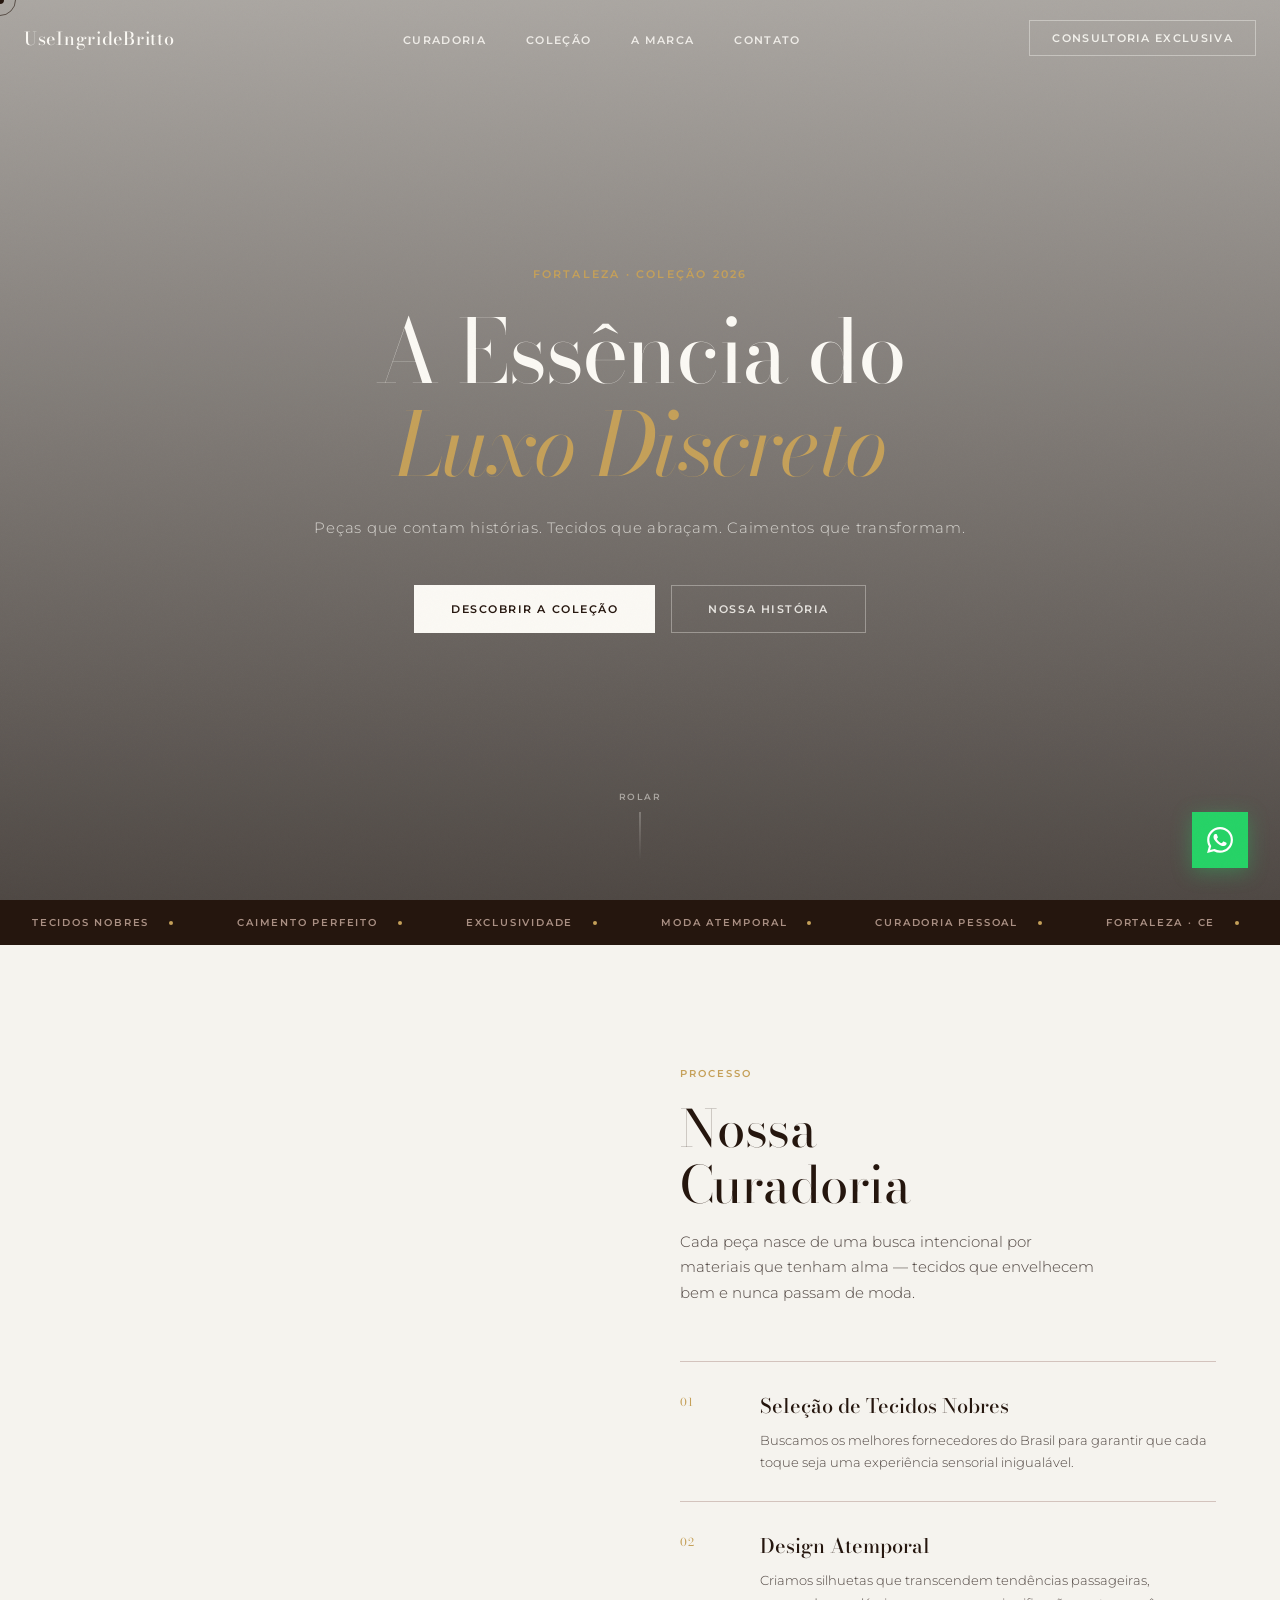
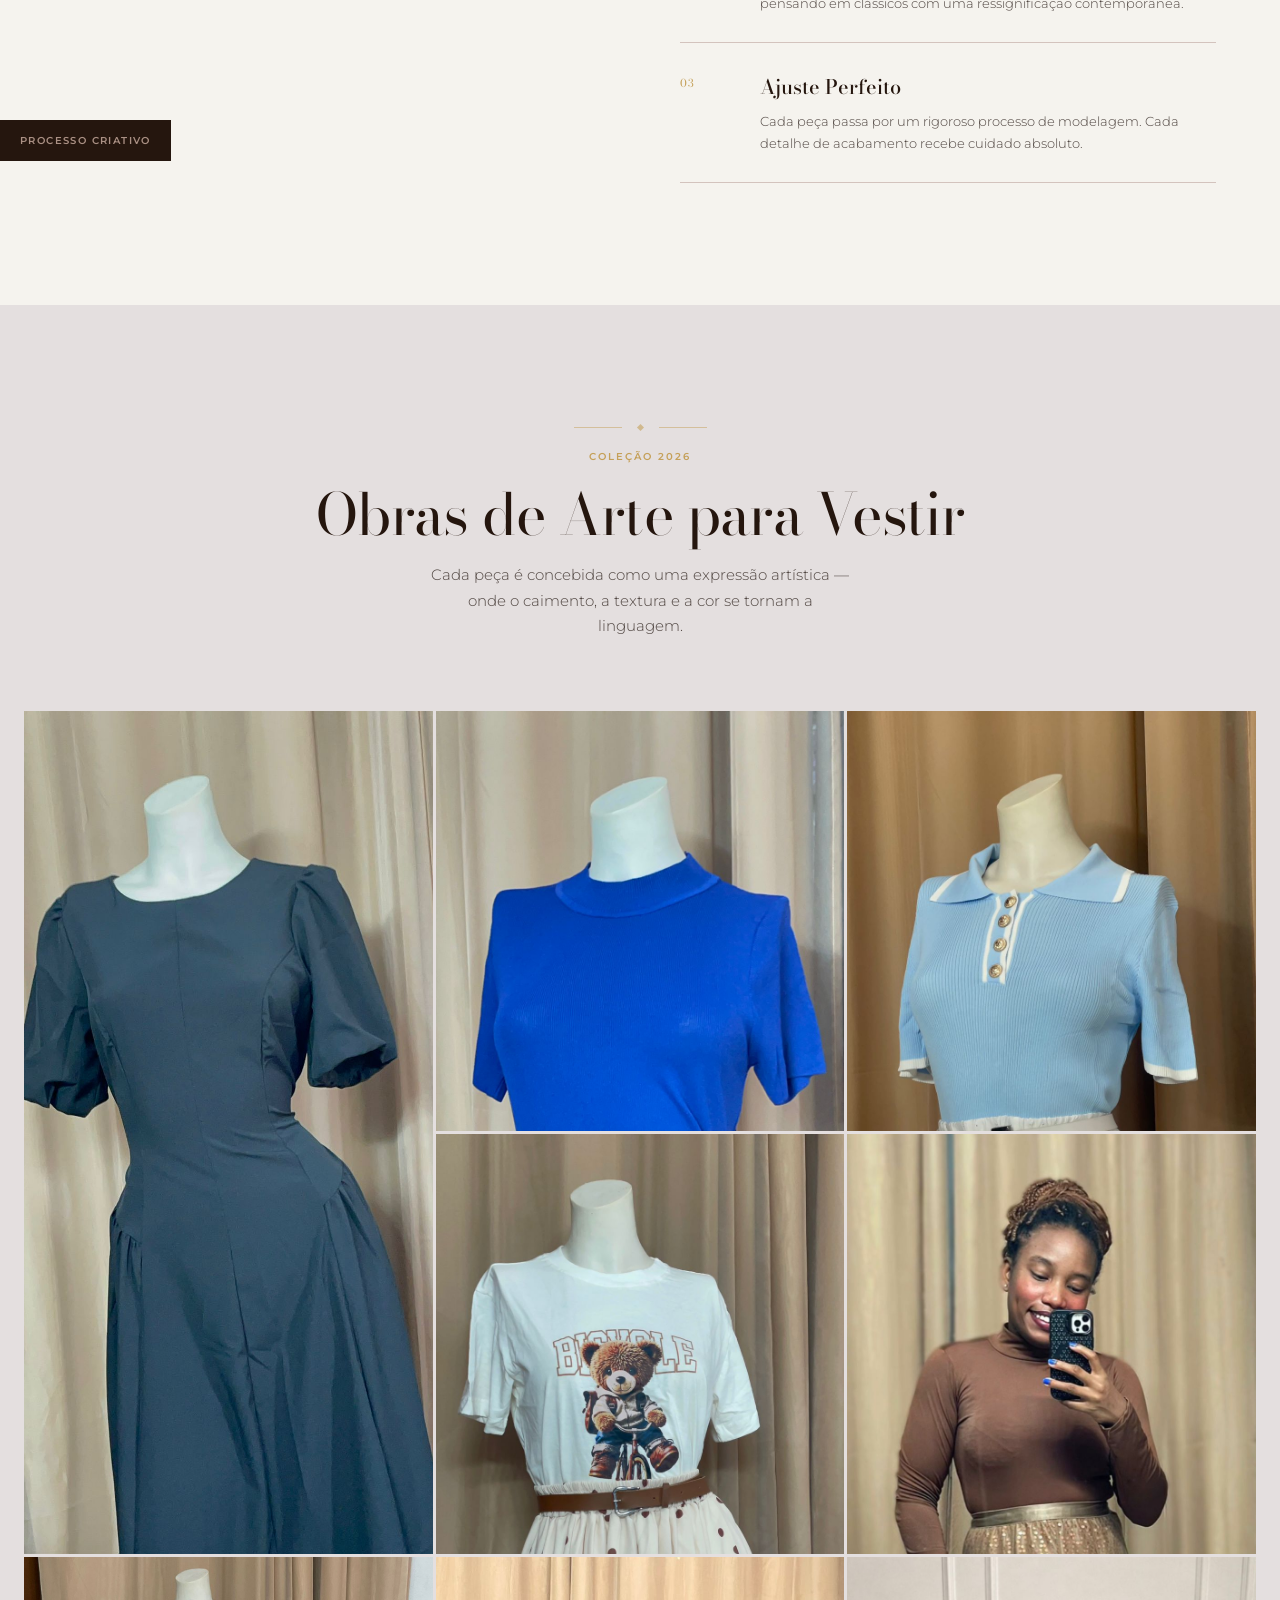
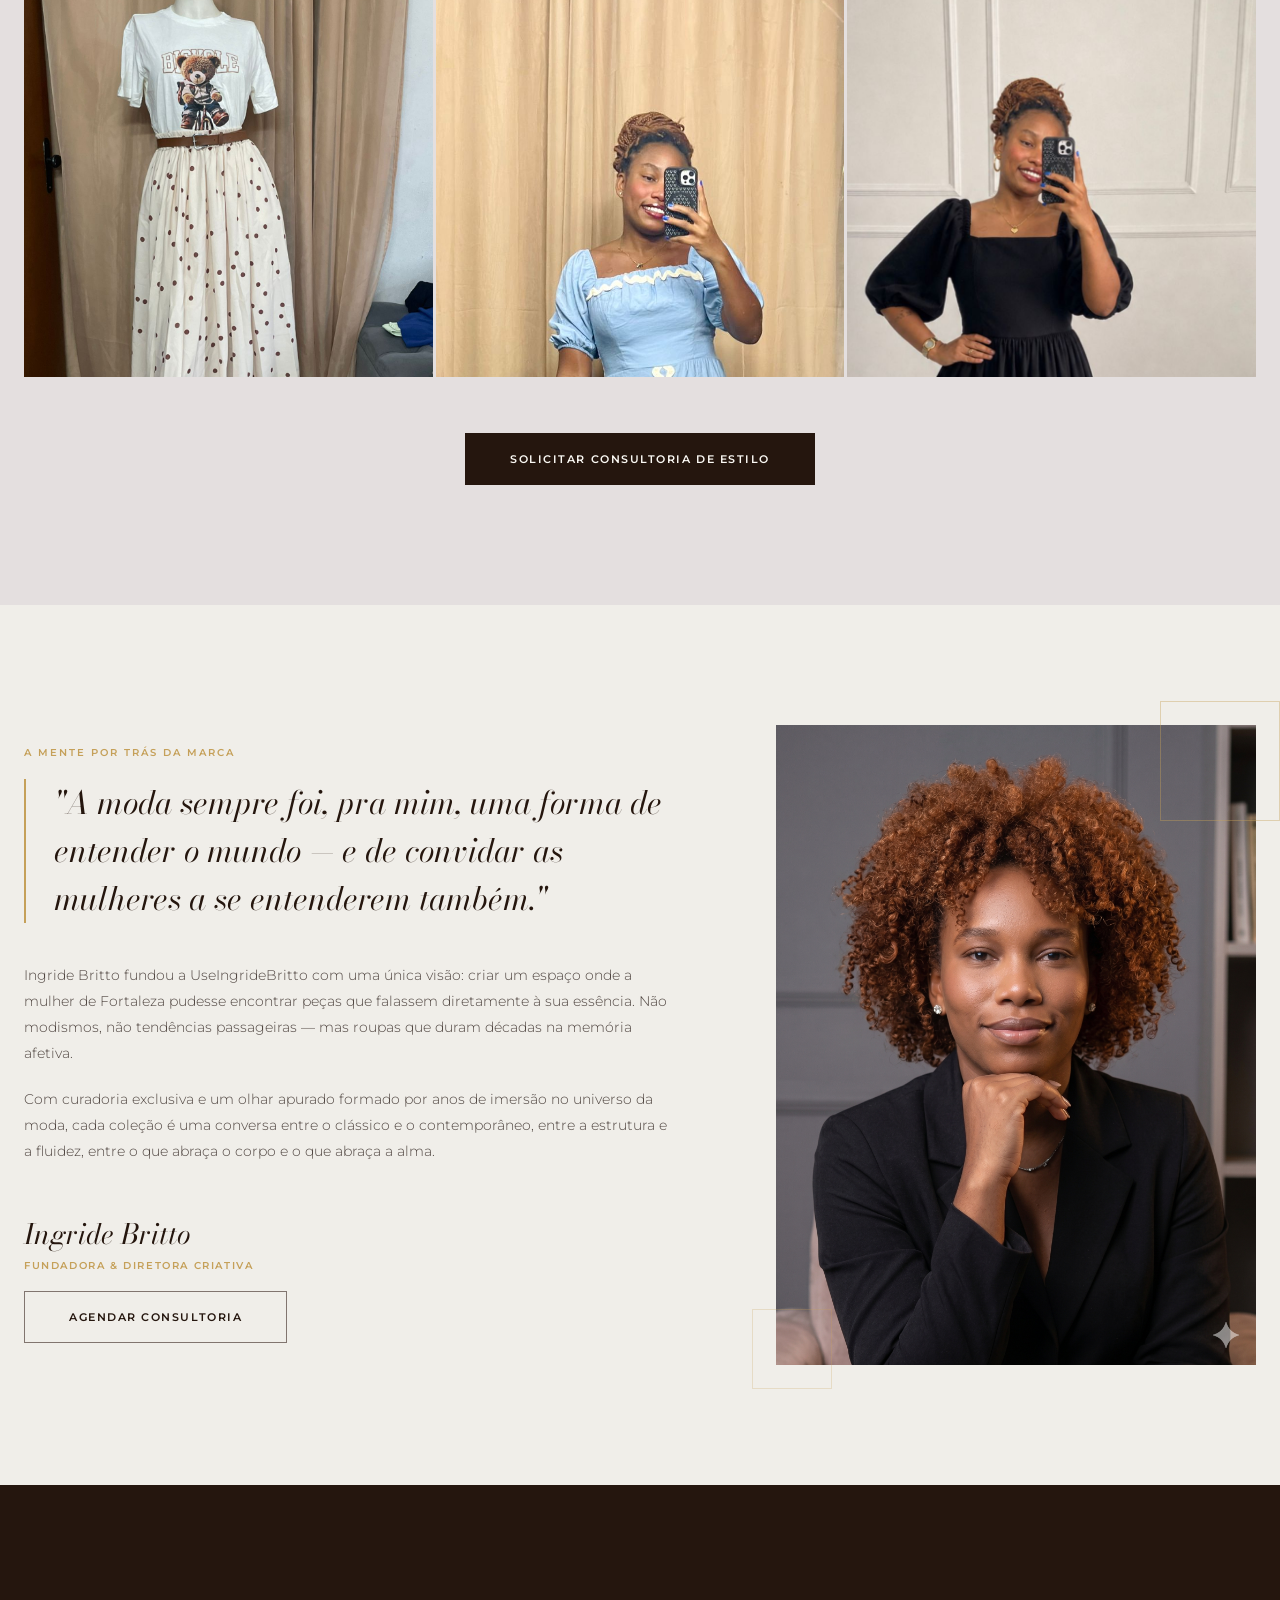
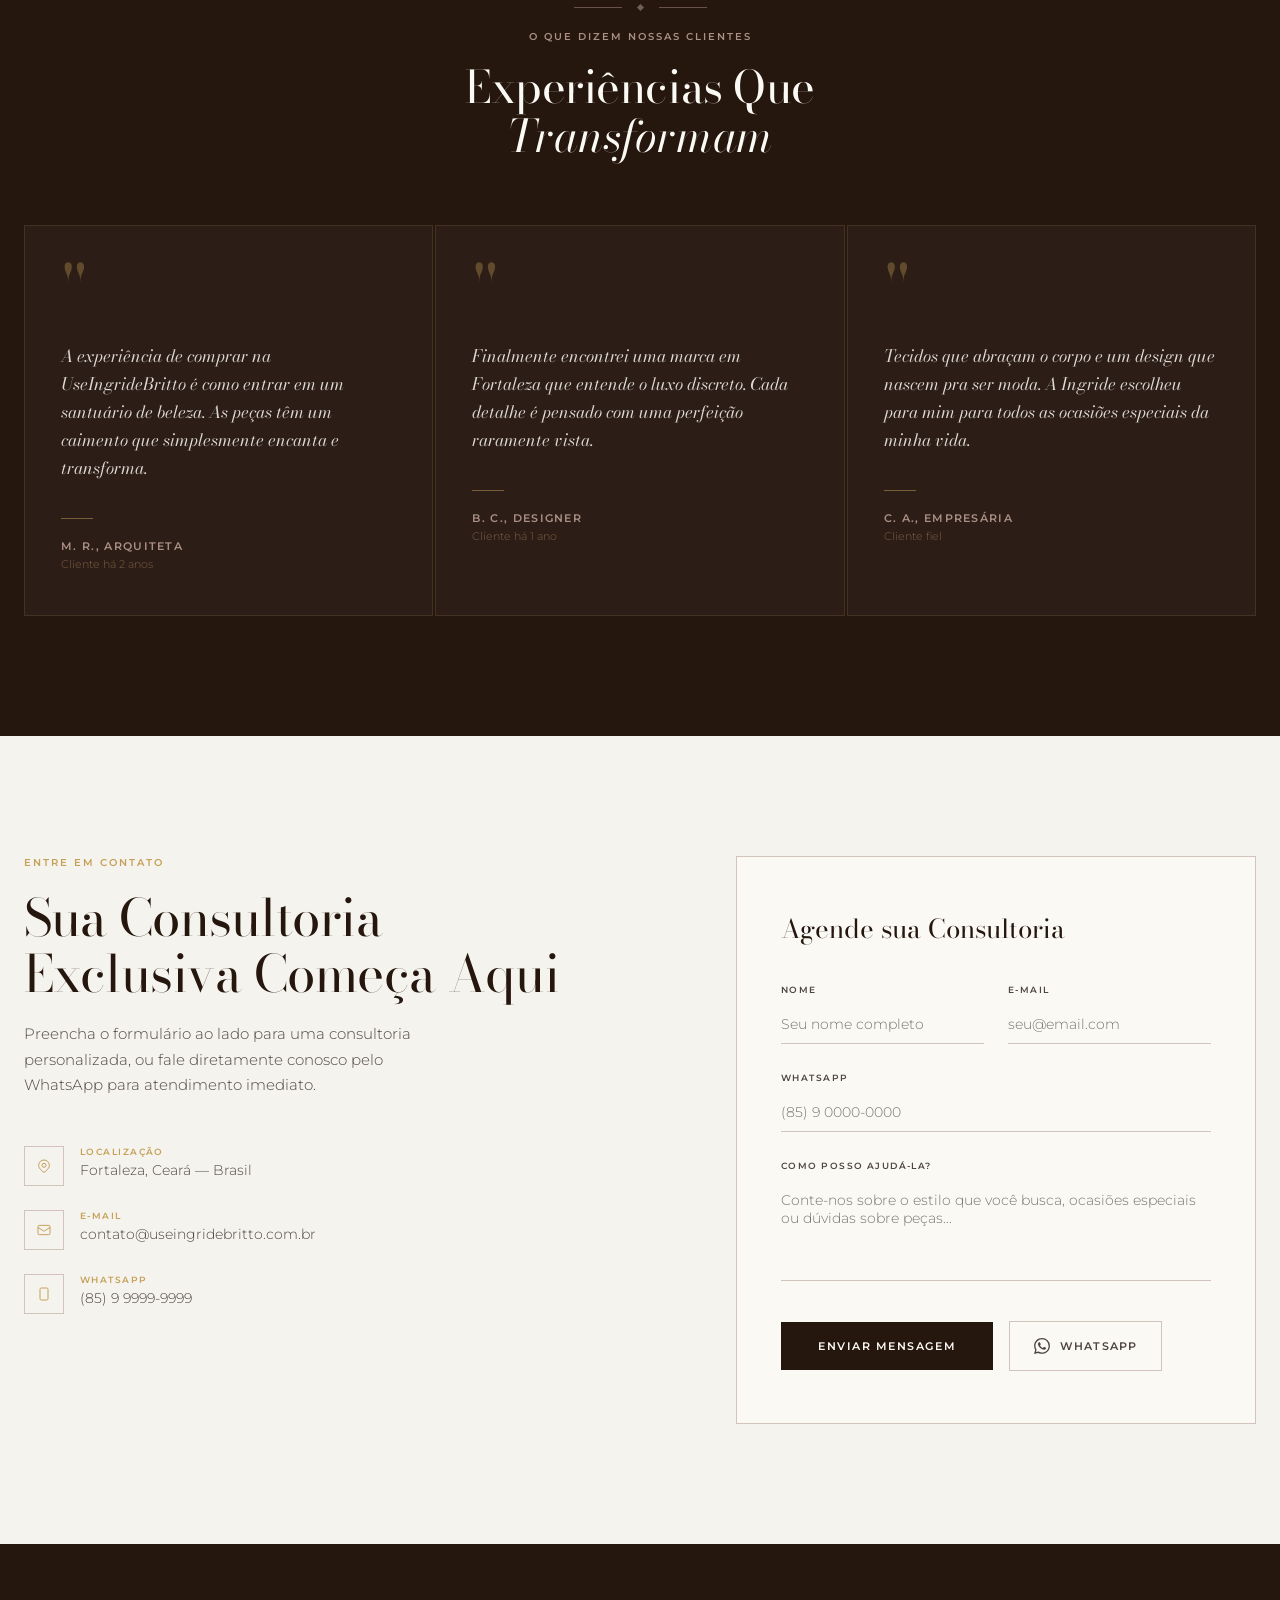
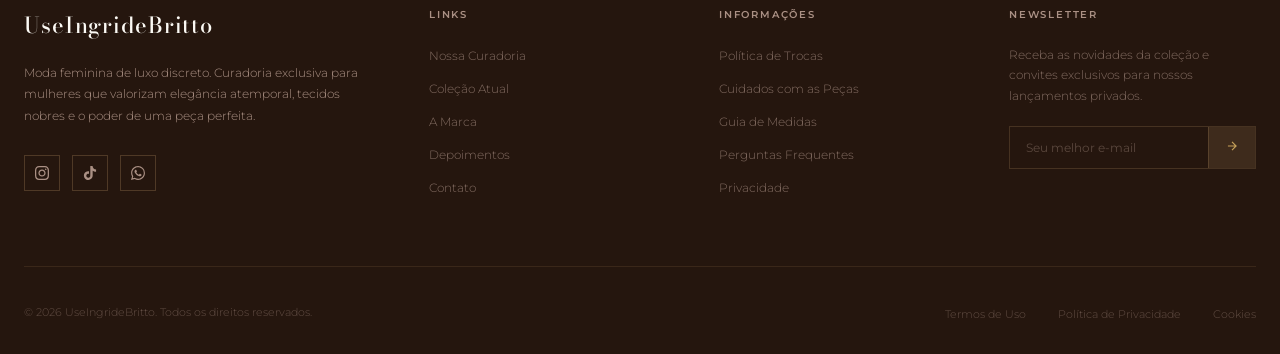
==== commit 11122a6f: "Add files via upload" ====
--- a/index.html
+++ b/index.html
@@ -378,7 +378,7 @@
             <div class="sobre-image-accent"></div>
             <img
               class="sobre-image"
-              src="src/assets/WhatsApp_Image_2026-05-16_at_00_35_47.jpeg"
+              src="src/assets/Gemini_Generated_Image_2d1hjz2d1hjz2d1h.png"
               alt="Ingride Britto — Fundadora da UseIngrideBritto"
             />
             <div class="sobre-image-accent2"></div>
--- a/index.css
+++ b/index.css
@@ -433,8 +433,9 @@
        PORTFOLIO — OBRAS DE ARTE PARA VESTIR
     ═══════════════════════════════════════════════════ */
     .portfolio {
-      background: var(--bg);
+      background:rgb(228, 223, 223);
       padding: var(--section) 0;
+      
     }
     .portfolio-header {
       text-align: center;
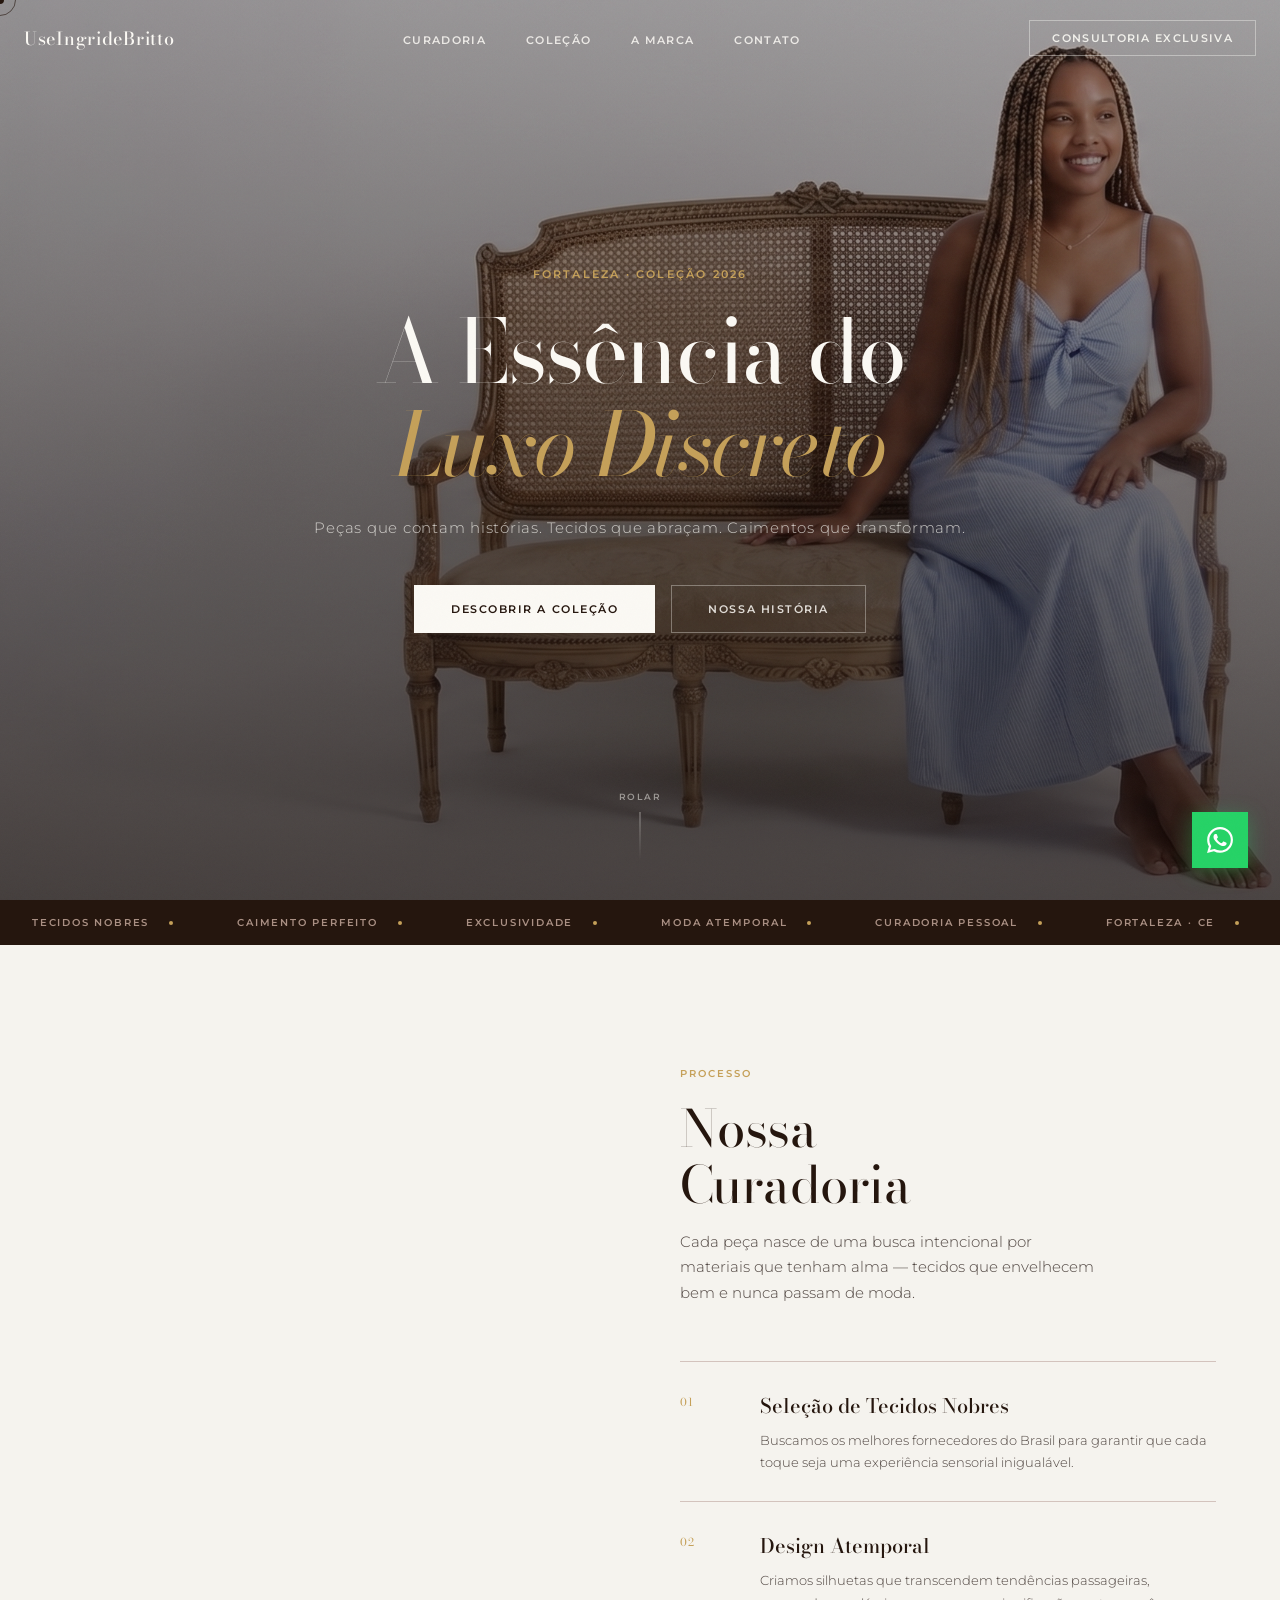
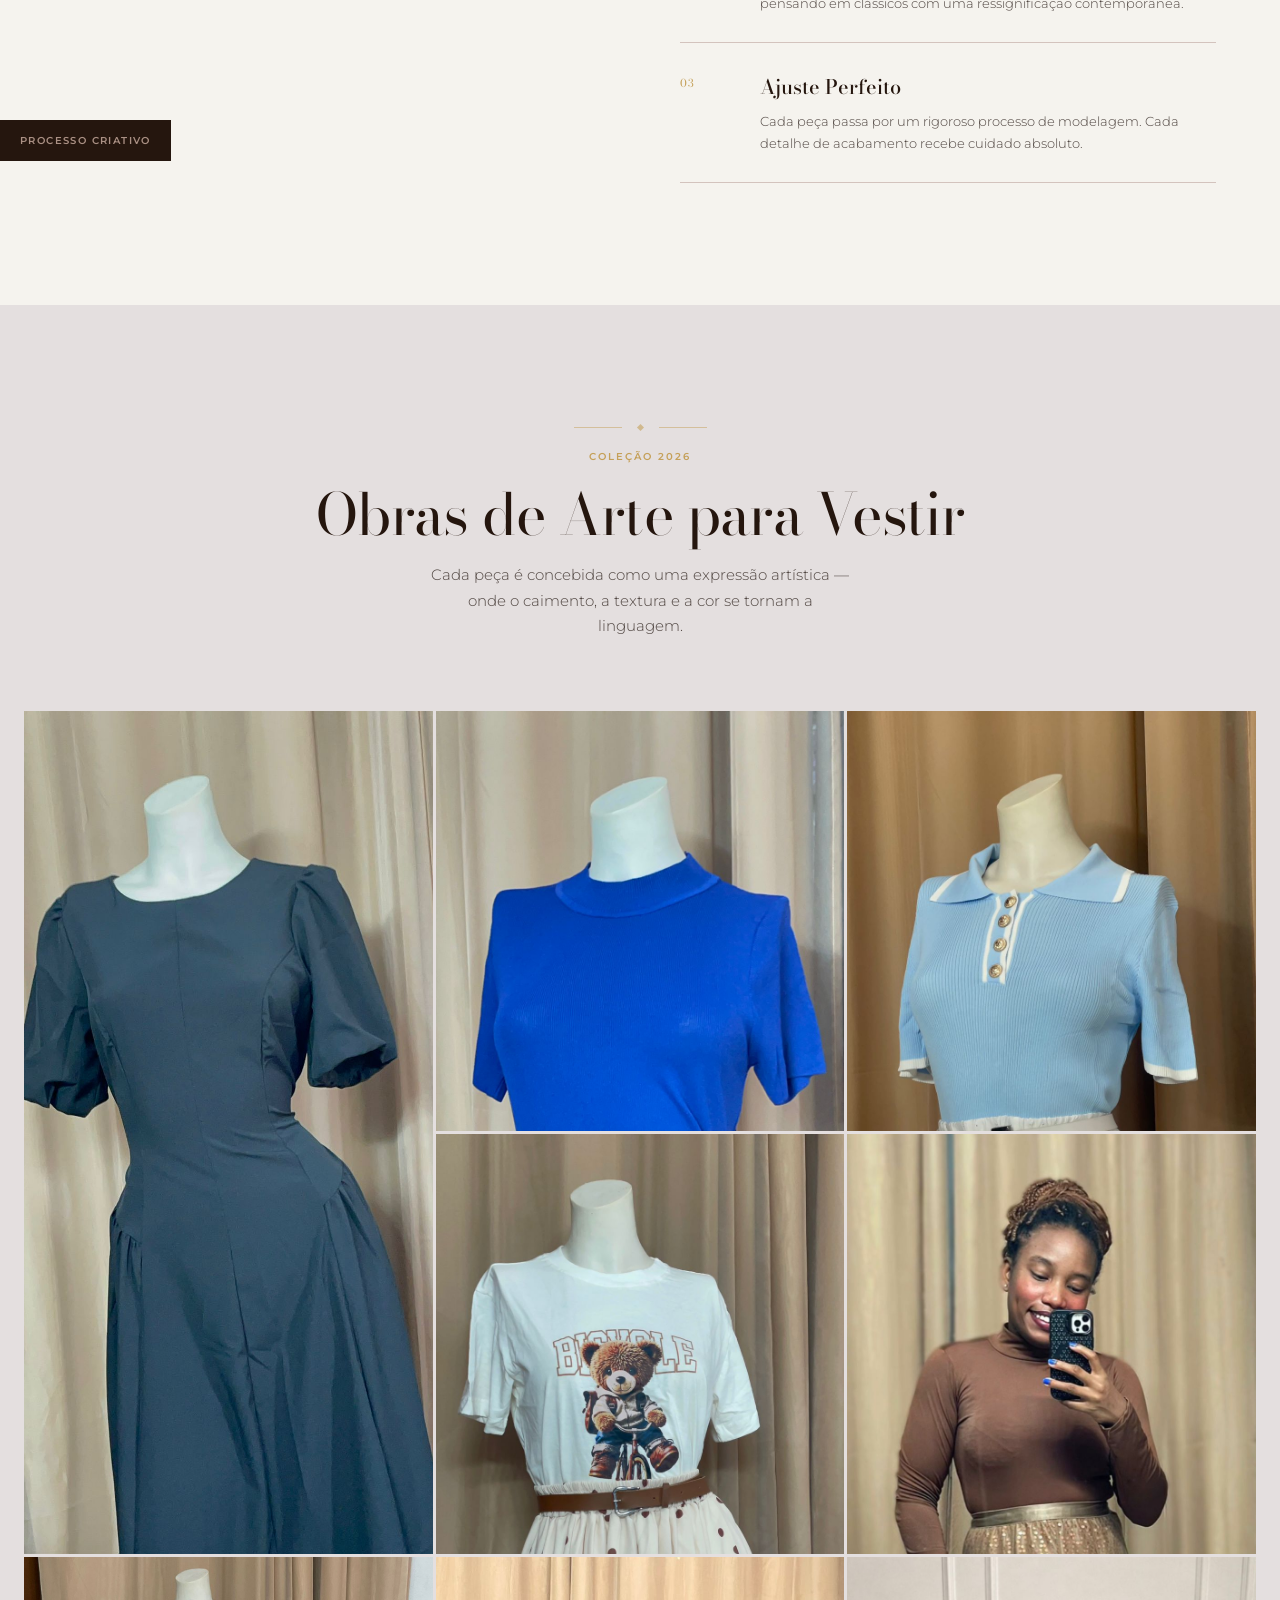
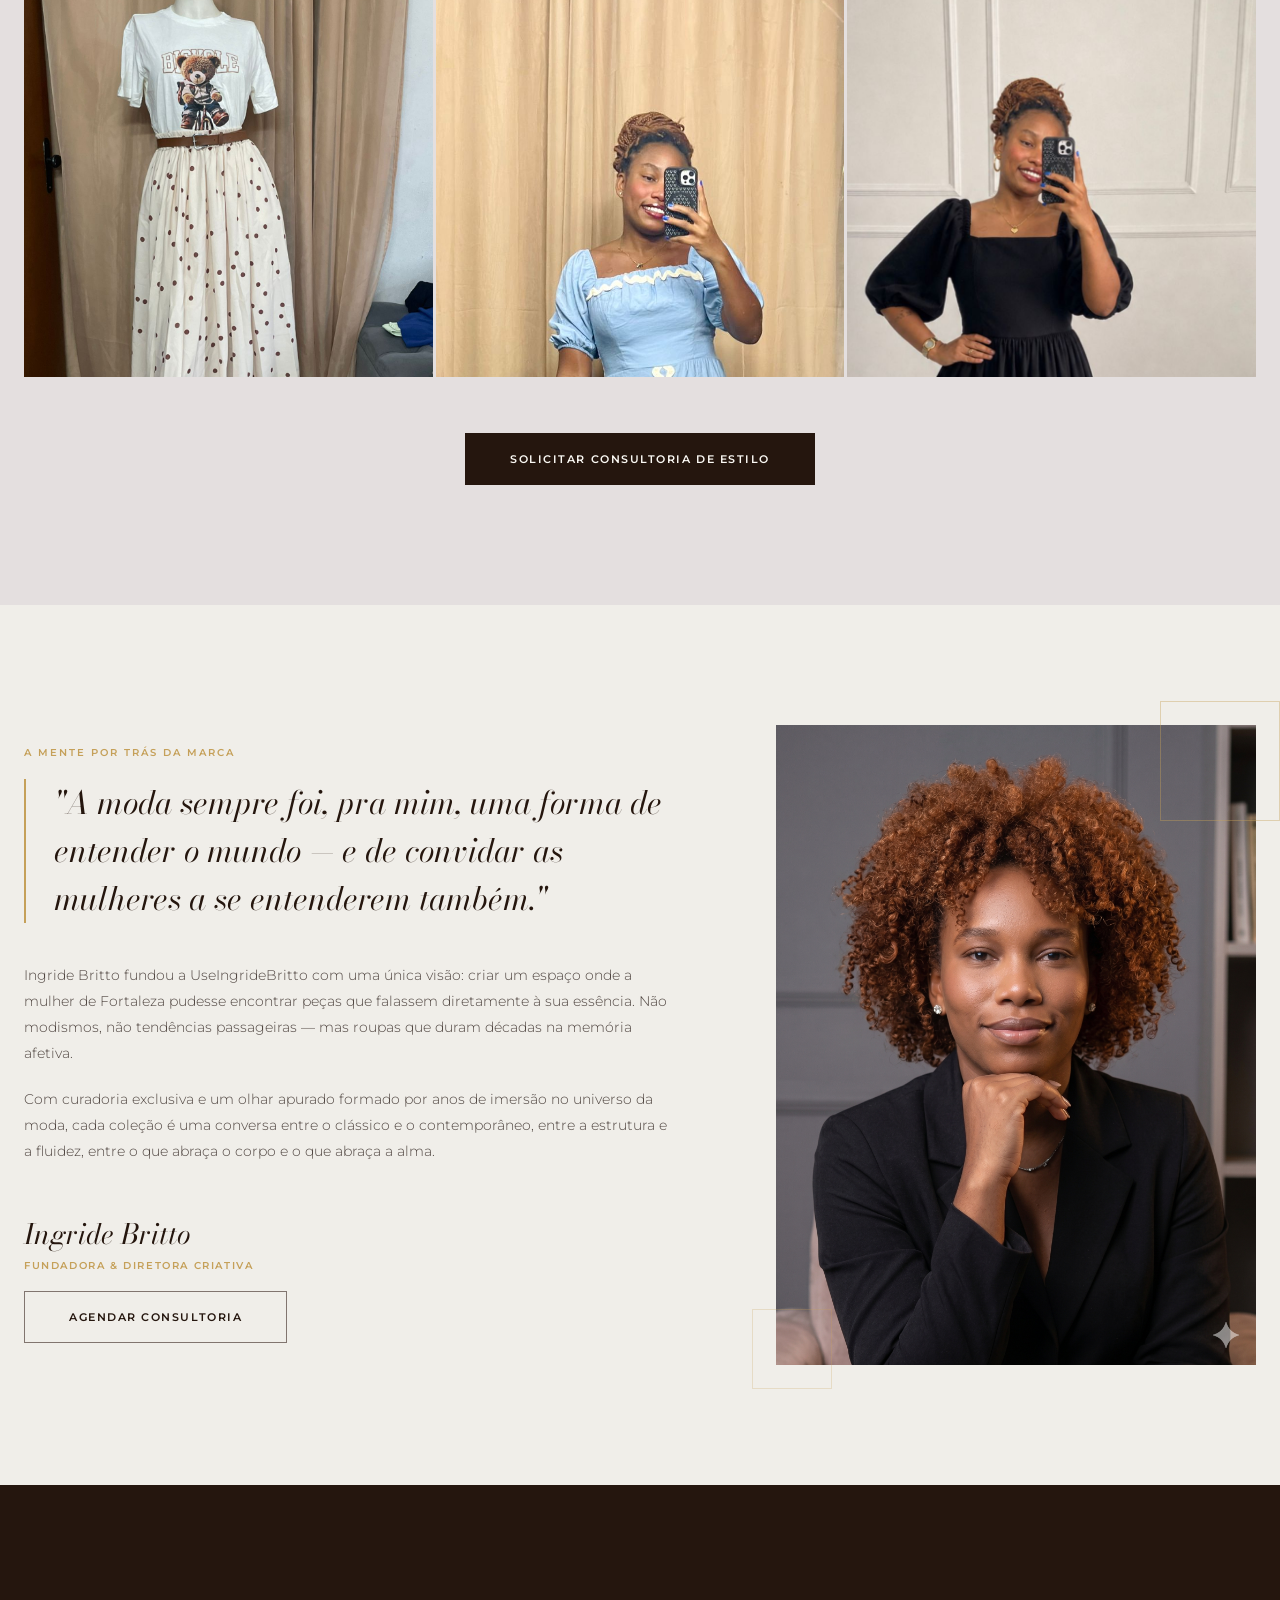
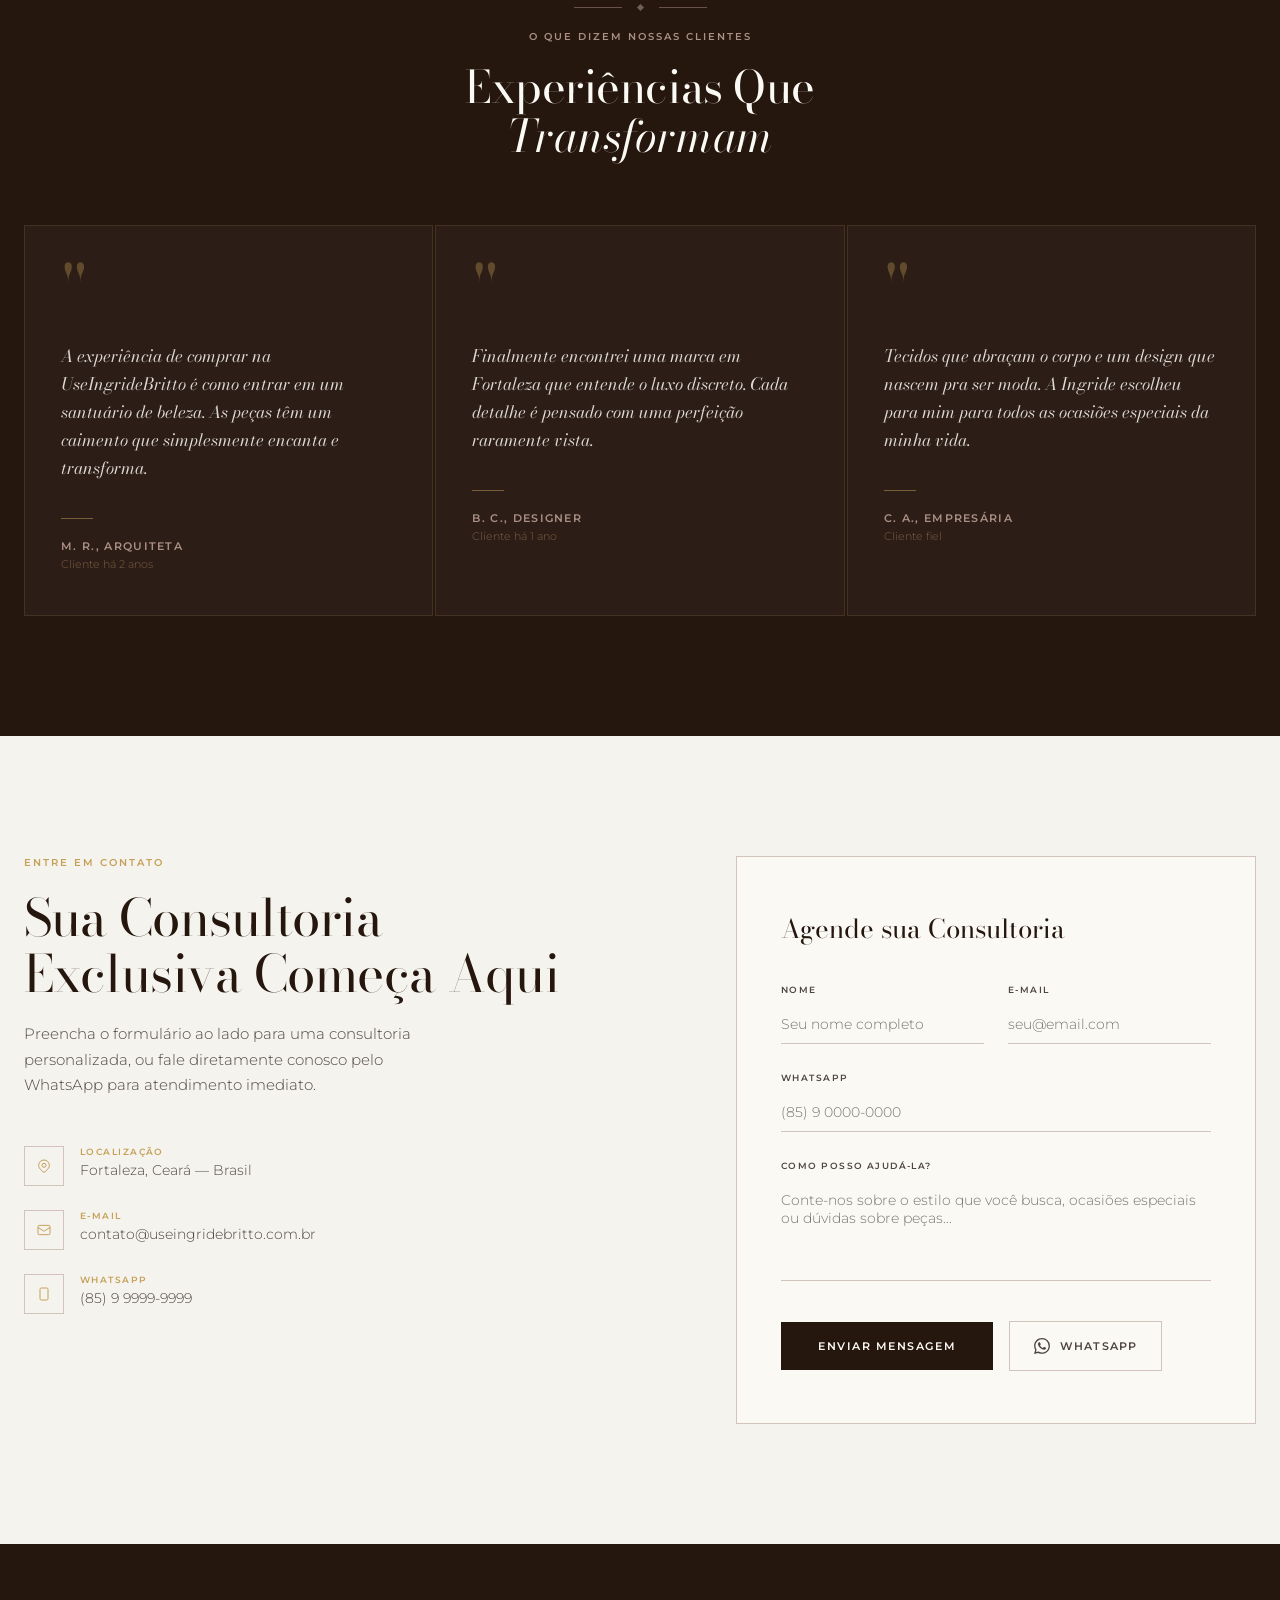
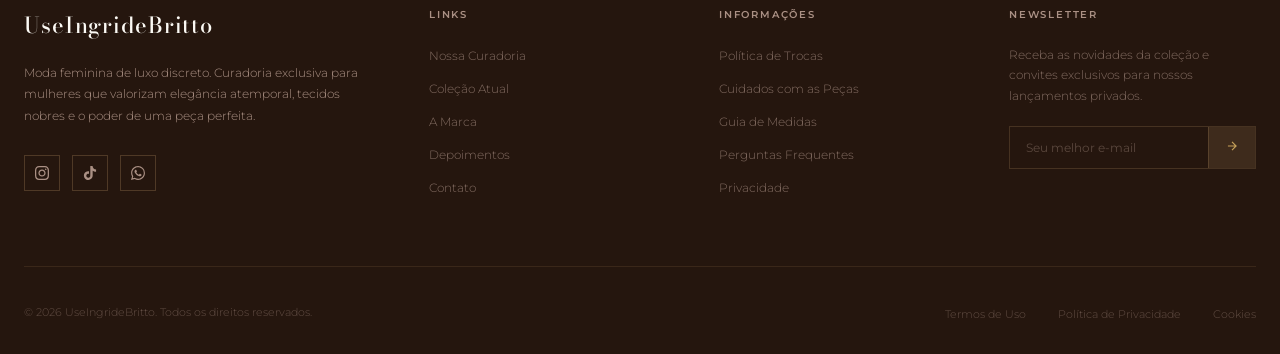
==== commit 87493836: "alteração na capa" ====
--- a/index.html
+++ b/index.html
@@ -50,16 +50,11 @@
 
     <!-- ═══ HERO ═══ -->
     <section class="hero" id="hero">
-      <video
-        class="hero-video"
-        autoplay
-        muted
-        loop
-        playsinline
-        src="src/assets/interior-dark-video.mp4"
-      >
-        <source src="src/assets/interior-dark-video.mp4" type="video/mp4" />
-      </video>
+      <img
+        class="hero-bg "
+        src="src/assets/Capa.png"
+        alt="Mulher usando um vestido elegante em um cenário sofisticado — UseIngrideBritto"
+      />
       <div class="hero-overlay"></div>
       <div class="hero-content">
         <p class="hero-eyebrow">Fortaleza · Coleção 2026</p>
--- a/index.css
+++ b/index.css
@@ -1,1122 +1,1122 @@
-
-    *, *::before, *::after { box-sizing: border-box; margin: 0; padding: 0; }
-    html { scroll-behavior: smooth; }
-
-    :root {
-      /* Design System Colors */
-      --surface:             #fbf9f4;
-      --surface-low:         #f5f3ee;
-      --surface-container:   #f0eee9;
-      --surface-high:        #eae8e3;
-      --surface-highest:     #e4e2dd;
-      --on-surface:          #1b1c19;
-      --on-surface-variant:  #4f4540;
-      --outline:             #81756f;
-      --outline-variant:     #d3c3bd;
-      --primary:             #25160e;
-      --primary-container:   #3c2a21;
-      --on-primary-container:#aa9084;
-      --secondary:           #7d562d;
-      --secondary-container: #ffca98;
-      --tertiary:            #241700;
-      --on-tertiary-container:#b4914b;
-
-      /* Semantic Aliases */
-      --bg:          var(--surface);
-      --text:        var(--on-surface);
-      --text-muted:  var(--on-surface-variant);
-      --accent:      var(--secondary);
-      --accent-warm: #c5a059;
-      --dark-bg:     var(--primary);
-
-      /* Typography */
-      --font-serif: 'Bodoni Moda', Georgia, serif;
-      --font-sans:  'Montserrat', sans-serif;
-
-      /* Spacing */
-      --container: 1280px;
-      --gutter: 24px;
-      --section: 120px;
-    }
-
-    body {
-      font-family: var(--font-sans);
-      background: var(--bg);
-      color: var(--text);
-      overflow-x: hidden;
-      cursor: none;
-    }
-
-    /* ═══════════════════════════════════════════════════
-       CUSTOM CURSOR
-    ═══════════════════════════════════════════════════ */
-    .cursor {
-      width: 8px; height: 8px;
-      background: var(--primary);
-      border-radius: 50%;
-      position: fixed;
-      top: 0; left: 0;
-      pointer-events: none;
-      z-index: 9999;
-      transition: transform 0.15s ease, background 0.3s ease;
-      transform: translate(-50%, -50%);
-    }
-    .cursor-follower {
-      width: 32px; height: 32px;
-      border: 1px solid var(--primary);
-      border-radius: 50%;
-      position: fixed;
-      top: 0; left: 0;
-      pointer-events: none;
-      z-index: 9998;
-      transition: transform 0.4s cubic-bezier(0.25, 0.46, 0.45, 0.94), opacity 0.3s ease;
-      transform: translate(-50%, -50%);
-      opacity: 0.6;
-    }
-    .cursor.hovering { transform: translate(-50%, -50%) scale(2.5); background: var(--accent-warm); }
-    .cursor-follower.hovering { transform: translate(-50%, -50%) scale(0.5); opacity: 0; }
-
-    /* ═══════════════════════════════════════════════════
-       NAVIGATION
-    ═══════════════════════════════════════════════════ */
-    .nav {
-      position: fixed;
-      top: 0; left: 0; right: 0;
-      z-index: 1000;
-      padding: 20px var(--gutter);
-      display: flex;
-      align-items: center;
-      justify-content: space-between;
-      transition: background 0.4s ease, box-shadow 0.4s ease, padding 0.4s ease;
-    }
-    .nav.scrolled {
-      background: rgba(251,249,244,0.88);
-      backdrop-filter: blur(12px);
-      -webkit-backdrop-filter: blur(12px);
-      box-shadow: 0 1px 0 rgba(201, 160, 110, 0.2);
-      padding: 14px var(--gutter);
-    }
-    .nav-logo {
-      font-family: var(--font-serif);
-      font-size: 18px;
-      font-weight: 500;
-      letter-spacing: 0.04em;
-      color: var(--bg);
-      text-decoration: none;
-      transition: color 0.4s ease;
-    }
-    .nav.scrolled .nav-logo { color: var(--primary); }
-    .nav-links {
-      display: flex;
-      gap: 40px;
-      list-style: none;
-    }
-    .nav-links a {
-      font-family: var(--font-sans);
-      font-size: 11px;
-      font-weight: 600;
-      letter-spacing: 0.12em;
-      text-transform: uppercase;
-      color: rgba(251,249,244,0.85);
-      text-decoration: none;
-      transition: color 0.3s ease;
-      position: relative;
-    }
-    .nav-links a::after {
-      content: '';
-      position: absolute;
-      bottom: -3px; left: 0;
-      width: 0; height: 1px;
-      background: var(--accent-warm);
-      transition: width 0.3s ease;
-    }
-    .nav-links a:hover::after { width: 100%; }
-    .nav-links a:hover { color: var(--bg); }
-    .nav.scrolled .nav-links a { color: var(--on-surface-variant); }
-    .nav.scrolled .nav-links a:hover { color: var(--primary); }
-    .nav-cta {
-      font-family: var(--font-sans);
-      font-size: 11px;
-      font-weight: 600;
-      letter-spacing: 0.12em;
-      text-transform: uppercase;
-      color: rgba(251,249,244,0.9);
-      text-decoration: none;
-      border: 1px solid rgba(251,249,244,0.4);
-      padding: 10px 22px;
-      transition: all 0.3s ease;
-    }
-    .nav-cta:hover {
-      background: rgba(251,249,244,0.15);
-    }
-    .nav.scrolled .nav-cta {
-      color: var(--primary);
-      border-color: rgba(37, 22, 14, 0.3);
-    }
-    .nav.scrolled .nav-cta:hover {
-      background: var(--primary);
-      color: var(--bg);
-    }
-
-    /* ═══════════════════════════════════════════════════
-       HERO — VIDEO FULLSCREEN
-    ═══════════════════════════════════════════════════ */
-    .hero {
-      position: relative;
-      height: 100vh;
-      min-height: 700px;
-      overflow: hidden;
-      display: flex;
-      align-items: center;
-      justify-content: center;
-    }
-    .hero-video {
-      position: absolute;
-      inset: 0;
-      width: 100%; height: 100%;
-      object-fit: cover;
-      object-position: center;
-    }
-    .hero-overlay {
-      position: absolute;
-      inset: 0;
-      background: linear-gradient(
-        to bottom,
-        rgba(20, 12, 8, 0.35) 0%,
-        rgba(20, 12, 8, 0.55) 50%,
-        rgba(20, 12, 8, 0.75) 100%
-      );
-    }
-    .hero-content {
-      position: relative;
-      z-index: 2;
-      text-align: center;
-      padding: 0 var(--gutter);
-      max-width: 860px;
-    }
-    .hero-eyebrow {
-      font-family: var(--font-sans);
-      font-size: 11px;
-      font-weight: 600;
-      letter-spacing: 0.2em;
-      text-transform: uppercase;
-      color: var(--accent-warm);
-      margin-bottom: 24px;
-      opacity: 0;
-      transform: translateY(20px);
-      animation: fadeUp 0.9s ease 0.3s forwards;
-    }
-    .hero-title {
-      font-family: var(--font-serif);
-      font-size: clamp(52px, 7vw, 88px);
-      font-weight: 400;
-      line-height: 1.05;
-      letter-spacing: -0.02em;
-      color: #fbf9f4;
-      margin-bottom: 28px;
-      opacity: 0;
-      transform: translateY(30px);
-      animation: fadeUp 1s ease 0.5s forwards;
-    }
-    .hero-title em {
-      font-style: italic;
-      color: var(--accent-warm);
-    }
-    .hero-subtitle {
-      font-family: var(--font-sans);
-      font-size: 15px;
-      font-weight: 300;
-      letter-spacing: 0.05em;
-      color: rgba(251,249,244,0.75);
-      margin-bottom: 48px;
-      opacity: 0;
-      transform: translateY(20px);
-      animation: fadeUp 0.9s ease 0.7s forwards;
-    }
-    .hero-actions {
-      display: flex;
-      gap: 16px;
-      justify-content: center;
-      align-items: center;
-      opacity: 0;
-      transform: translateY(20px);
-      animation: fadeUp 0.9s ease 0.9s forwards;
-    }
-    .btn-primary {
-      font-family: var(--font-sans);
-      font-size: 11px;
-      font-weight: 600;
-      letter-spacing: 0.14em;
-      text-transform: uppercase;
-      color: var(--primary);
-      background: var(--bg);
-      padding: 16px 36px;
-      text-decoration: none;
-      transition: all 0.3s ease;
-      border: 1px solid transparent;
-    }
-    .btn-primary:hover {
-      background: transparent;
-      color: var(--bg);
-      border-color: rgba(251,249,244,0.6);
-    }
-    .btn-ghost {
-      font-family: var(--font-sans);
-      font-size: 11px;
-      font-weight: 600;
-      letter-spacing: 0.14em;
-      text-transform: uppercase;
-      color: rgba(251,249,244,0.85);
-      padding: 16px 36px;
-      text-decoration: none;
-      border: 1px solid rgba(251,249,244,0.35);
-      transition: all 0.3s ease;
-    }
-    .btn-ghost:hover {
-      background: rgba(251,249,244,0.1);
-      border-color: rgba(251,249,244,0.7);
-    }
-    .hero-scroll {
-      position: absolute;
-      bottom: 40px;
-      left: 50%;
-      transform: translateX(-50%);
-      z-index: 2;
-      display: flex;
-      flex-direction: column;
-      align-items: center;
-      gap: 10px;
-      opacity: 0;
-      animation: fadeIn 1s ease 1.4s forwards;
-    }
-    .hero-scroll span {
-      font-family: var(--font-sans);
-      font-size: 9px;
-      font-weight: 600;
-      letter-spacing: 0.2em;
-      text-transform: uppercase;
-      color: rgba(251,249,244,0.5);
-    }
-    .scroll-line {
-      width: 1px;
-      height: 48px;
-      background: linear-gradient(to bottom, rgba(251,249,244,0.5), transparent);
-      animation: scrollPulse 2s ease-in-out infinite;
-    }
-
-    /* ═══════════════════════════════════════════════════
-       CURADORIA — VIDEO + 3 STEPS
-    ═══════════════════════════════════════════════════ */
-    .curadoria {
-      background: var(--surface-low);
-      padding: var(--section) 0;
-    }
-    .container {
-      max-width: var(--container);
-      margin: 0 auto;
-      padding: 0 var(--gutter);
-    }
-    .curadoria-inner {
-      display: grid;
-      grid-template-columns: 1fr 1fr;
-      gap: 80px;
-      align-items: center;
-    }
-    .curadoria-video-wrap {
-      position: relative;
-    }
-    .curadoria-video {
-      width: 100%;
-      aspect-ratio: 4/5;
-      object-fit: cover;
-      display: block;
-    }
-    .curadoria-video-label {
-      position: absolute;
-      bottom: 24px;
-      left: -24px;
-      background: var(--primary);
-      color: var(--on-primary-container);
-      font-family: var(--font-sans);
-      font-size: 10px;
-      font-weight: 600;
-      letter-spacing: 0.14em;
-      text-transform: uppercase;
-      padding: 14px 20px;
-      writing-mode: horizontal-tb;
-    }
-    .curadoria-content {
-      padding-right: 40px;
-    }
-    .section-eyebrow {
-      font-family: var(--font-sans);
-      font-size: 10px;
-      font-weight: 600;
-      letter-spacing: 0.2em;
-      text-transform: uppercase;
-      color: var(--accent-warm);
-      margin-bottom: 20px;
-      display: block;
-    }
-    .section-title {
-      font-family: var(--font-serif);
-      font-size: clamp(36px, 4vw, 52px);
-      font-weight: 400;
-      line-height: 1.1;
-      letter-spacing: -0.01em;
-      color: var(--primary);
-      margin-bottom: 16px;
-    }
-    .section-lead {
-      font-family: var(--font-sans);
-      font-size: 15px;
-      font-weight: 300;
-      line-height: 1.7;
-      color: var(--text-muted);
-      margin-bottom: 56px;
-      max-width: 420px;
-    }
-    .steps {
-      display: flex;
-      flex-direction: column;
-      gap: 0;
-    }
-    .step {
-      display: grid;
-      grid-template-columns: 56px 1fr;
-      gap: 24px;
-      padding: 28px 0;
-      border-top: 1px solid var(--outline-variant);
-      position: relative;
-      transition: all 0.3s ease;
-    }
-    .step:last-child { border-bottom: 1px solid var(--outline-variant); }
-    .step-num {
-      font-family: var(--font-serif);
-      font-size: 11px;
-      font-weight: 400;
-      letter-spacing: 0.08em;
-      color: var(--accent-warm);
-      padding-top: 4px;
-    }
-
-    .step-name {
-      font-family: var(--font-serif);
-      font-size: 20px;
-      font-weight: 500;
-      color: var(--primary);
-      margin-bottom: 8px;
-    }
-    .step-desc {
-      font-family: var(--font-sans);
-      font-size: 13px;
-      font-weight: 300;
-      line-height: 1.7;
-      color: var(--text-muted);
-    }
-    .step:hover {
-      padding-left: 8px;
-    }
-    .step::before {
-      content: '';
-      position: absolute;
-      left: 0; top: 0; bottom: 0;
-      width: 2px;
-      background: var(--accent-warm);
-      transform: scaleY(0);
-      transform-origin: top;
-      transition: transform 0.3s ease;
-    }
-    .step:hover::before { transform: scaleY(1); }
-
-    /* ═══════════════════════════════════════════════════
-       PORTFOLIO — OBRAS DE ARTE PARA VESTIR
-    ═══════════════════════════════════════════════════ */
-    .portfolio {
-      background:rgb(228, 223, 223);
-      padding: var(--section) 0;
-      
-    }
-    .portfolio-header {
-      text-align: center;
-      margin-bottom: 72px;
-    }
-    .portfolio-header .section-title {
-      font-size: clamp(40px, 4.5vw, 60px);
-    }
-    .portfolio-header .section-lead {
-      margin: 16px auto 0;
-      text-align: center;
-    }
-
-    /* Portfolio editorial grid — explicit areas */
-    .portfolio-grid {
-      display: grid;
-      grid-template-columns: 1fr 1fr 1fr;
-      grid-template-rows: 420px 420px 420px;
-      grid-template-areas:
-        "p1 p2 p3"
-        "p1 p4 p5"
-        "p6 p7 p8";
-      gap: 3px;
-    }
-    .portfolio-item {
-      position: relative;
-      overflow: hidden;
-      background: var(--surface-high);
-    }
-    .portfolio-item:nth-child(1) { grid-area: p1; }
-    .portfolio-item:nth-child(2) { grid-area: p2; }
-    .portfolio-item:nth-child(3) { grid-area: p3; }
-    .portfolio-item:nth-child(4) { grid-area: p4; }
-    .portfolio-item:nth-child(5) { grid-area: p5; }
-    .portfolio-item:nth-child(6) { grid-area: p6; }
-    .portfolio-item:nth-child(7) { grid-area: p7; }
-    .portfolio-item:nth-child(8) { grid-area: p8; }
-    .portfolio-item:nth-child(9) { display: none; }
-
-    .portfolio-item img {
-      width: 100%;
-      height: 100%;
-      object-fit: cover;
-      object-position: top center;
-      display: block;
-      transition: transform 0.7s cubic-bezier(0.25, 0.46, 0.45, 0.94);
-    }
-
-    .portfolio-item:hover img { transform: scale(1.06); }
-    .portfolio-caption {
-      position: absolute;
-      bottom: 0; left: 0; right: 0;
-      padding: 40px 24px 24px;
-      background: linear-gradient(transparent, rgba(20,12,8,0.72));
-      transform: translateY(100%);
-      transition: transform 0.4s ease;
-    }
-    .portfolio-item:hover .portfolio-caption { transform: translateY(0); }
-    .portfolio-caption-label {
-      font-family: var(--font-sans);
-      font-size: 9px;
-      font-weight: 600;
-      letter-spacing: 0.18em;
-      text-transform: uppercase;
-      color: var(--accent-warm);
-      margin-bottom: 6px;
-      display: block;
-    }
-    .portfolio-caption-name {
-      font-family: var(--font-serif);
-      font-size: 18px;
-      font-weight: 400;
-      color: #fbf9f4;
-    }
-    .portfolio-cta {
-      text-align: center;
-      margin-top: 56px;
-    }
-    .btn-dark {
-      display: inline-block;
-      font-family: var(--font-sans);
-      font-size: 11px;
-      font-weight: 600;
-      letter-spacing: 0.14em;
-      text-transform: uppercase;
-      color: var(--bg);
-      background: var(--primary);
-      padding: 18px 44px;
-      text-decoration: none;
-      border: 1px solid var(--primary);
-      transition: all 0.3s ease;
-    }
-    .btn-dark:hover {
-      background: transparent;
-      color: var(--primary);
-    }
-    .btn-outline-dark {
-      display: inline-block;
-      font-family: var(--font-sans);
-      font-size: 11px;
-      font-weight: 600;
-      letter-spacing: 0.14em;
-      text-transform: uppercase;
-      color: var(--primary);
-      background: transparent;
-      padding: 18px 44px;
-      text-decoration: none;
-      border: 1px solid var(--outline);
-      transition: all 0.3s ease;
-    }
-    .btn-outline-dark:hover {
-      background: var(--primary);
-      color: var(--bg);
-      border-color: var(--primary);
-    }
-
-    /* ═══════════════════════════════════════════════════
-       SOBRE — A MENTE POR TRÁS DA MARCA
-    ═══════════════════════════════════════════════════ */
-    .sobre {
-      background: var(--surface-container);
-      padding: var(--section) 0;
-      overflow: hidden;
-    }
-    .sobre-inner {
-      display: grid;
-      grid-template-columns: 1fr 480px;
-      gap: 100px;
-      align-items: center;
-    }
-
-    .sobre-quote {
-      font-family: var(--font-serif);
-      font-size: clamp(22px, 2.8vw, 32px);
-      font-weight: 300;
-      font-style: italic;
-      line-height: 1.5;
-      color: var(--primary);
-      margin-bottom: 40px;
-      padding-left: 28px;
-      border-left: 2px solid var(--accent-warm);
-    }
-    .sobre-text {
-      font-family: var(--font-sans);
-      font-size: 14px;
-      font-weight: 300;
-      line-height: 1.85;
-      color: var(--text-muted);
-      margin-bottom: 48px;
-    }
-    .sobre-text p + p { margin-top: 20px; }
-    .sobre-signature {
-      font-family: var(--font-serif);
-      font-size: 28px;
-      font-style: italic;
-      color: var(--primary);
-      margin-bottom: 4px;
-    }
-    .sobre-title-small {
-      font-family: var(--font-sans);
-      font-size: 10px;
-      font-weight: 600;
-      letter-spacing: 0.16em;
-      text-transform: uppercase;
-      color: var(--accent-warm);
-    }
-    .sobre-image-wrap {
-      position: relative;
-    }
-    .sobre-image {
-      width: 100%;
-      aspect-ratio: 3/4;
-      object-fit: cover;
-      object-position: top center;
-      display: block;
-    }
-    .sobre-image-accent {
-      position: absolute;
-      top: -24px;
-      right: -24px;
-      width: 120px;
-      height: 120px;
-      border: 1px solid var(--accent-warm);
-      opacity: 0.4;
-      pointer-events: none;
-    }
-    .sobre-image-accent2 {
-      position: absolute;
-      bottom: -24px;
-      left: -24px;
-      width: 80px;
-      height: 80px;
-      border: 1px solid var(--accent-warm);
-      opacity: 0.25;
-    }
-
-    /* ═══════════════════════════════════════════════════
-       DEPOIMENTOS
-    ═══════════════════════════════════════════════════ */
-    .depoimentos {
-      background: var(--primary);
-      padding: var(--section) 0;
-    }
-    .depoimentos-header {
-      text-align: center;
-      margin-bottom: 64px;
-    }
-    .depoimentos-header .section-eyebrow { color: var(--on-primary-container); }
-    .depoimentos-header .section-title {
-      color: var(--bg);
-      font-size: clamp(32px, 3.5vw, 48px);
-    }
-    .depoimentos-grid {
-      display: grid;
-      grid-template-columns: repeat(3, 1fr);
-      gap: 2px;
-    }
-    .depo-card {
-      background: rgba(255,255,255,0.03);
-      border: 1px solid rgba(201,160,110,0.15);
-      padding: 44px 36px;
-      position: relative;
-      transition: background 0.3s ease;
-    }
-    .depo-card:hover { background: rgba(255,255,255,0.06); }
-    .depo-mark {
-      font-family: var(--font-serif);
-      font-size: 72px;
-      line-height: 0.6;
-      color: var(--accent-warm);
-      opacity: 0.35;
-      margin-bottom: 28px;
-      display: block;
-    }
-    .depo-text {
-      font-family: var(--font-serif);
-      font-size: 17px;
-      font-weight: 300;
-      font-style: italic;
-      line-height: 1.65;
-      color: rgba(251,249,244,0.85);
-      margin-bottom: 36px;
-    }
-    .depo-divider {
-      width: 32px;
-      height: 1px;
-      background: var(--accent-warm);
-      margin-bottom: 20px;
-      opacity: 0.5;
-    }
-    .depo-author {
-      font-family: var(--font-sans);
-      font-size: 11px;
-      font-weight: 600;
-      letter-spacing: 0.12em;
-      text-transform: uppercase;
-      color: var(--on-primary-container);
-    }
-    .depo-role {
-      font-family: var(--font-sans);
-      font-size: 11px;
-      font-weight: 300;
-      color: rgba(201,160,110,0.5);
-      margin-top: 4px;
-    }
-
-    /* ═══════════════════════════════════════════════════
-       CONTATO
-    ═══════════════════════════════════════════════════ */
-    .contato {
-      background: var(--surface-low);
-      padding: var(--section) 0;
-    }
-    .contato-inner {
-      display: grid;
-      grid-template-columns: 1fr 520px;
-      gap: 100px;
-      align-items: start;
-    }
-
-    .contato-left .section-title { margin-bottom: 20px; }
-    .contato-left .section-lead { margin-bottom: 0; }
-    .contato-info {
-      margin-top: 48px;
-      display: flex;
-      flex-direction: column;
-      gap: 24px;
-    }
-    .contato-info-item {
-      display: flex;
-      align-items: flex-start;
-      gap: 16px;
-    }
-    .contato-info-icon {
-      width: 40px;
-      height: 40px;
-      border: 1px solid var(--outline-variant);
-      display: flex;
-      align-items: center;
-      justify-content: center;
-      flex-shrink: 0;
-    }
-    .contato-info-icon svg {
-      width: 16px; height: 16px;
-      stroke: var(--accent-warm);
-      fill: none;
-    }
-    .contato-info-label {
-      font-family: var(--font-sans);
-      font-size: 9px;
-      font-weight: 600;
-      letter-spacing: 0.16em;
-      text-transform: uppercase;
-      color: var(--accent-warm);
-      margin-bottom: 4px;
-    }
-    .contato-info-value {
-      font-family: var(--font-sans);
-      font-size: 14px;
-      font-weight: 300;
-      color: var(--text-muted);
-    }
-    .form-wrap {
-      background: var(--bg);
-      padding: 52px 44px;
-      border: 1px solid var(--outline-variant);
-    }
-    .form-title {
-      font-family: var(--font-serif);
-      font-size: 26px;
-      font-weight: 400;
-      color: var(--primary);
-      margin-bottom: 36px;
-    }
-    .form-group {
-      margin-bottom: 28px;
-    }
-    .form-label {
-      display: block;
-      font-family: var(--font-sans);
-      font-size: 9px;
-      font-weight: 600;
-      letter-spacing: 0.16em;
-      text-transform: uppercase;
-      color: var(--on-surface-variant);
-      margin-bottom: 10px;
-    }
-    .form-input, .form-textarea {
-      width: 100%;
-      background: transparent;
-      border: none;
-      border-bottom: 1px solid var(--outline-variant);
-      padding: 10px 0;
-      font-family: var(--font-sans);
-      font-size: 14px;
-      font-weight: 300;
-      color: var(--text);
-      outline: none;
-      transition: border-color 0.3s ease;
-      resize: none;
-    }
-    .form-input:focus, .form-textarea:focus {
-      border-bottom-color: var(--primary);
-    }
-    .form-textarea { min-height: 100px; }
-    .form-row { display: grid; grid-template-columns: 1fr 1fr; gap: 24px; }
-    .form-actions {
-      display: flex;
-      gap: 16px;
-      align-items: center;
-      margin-top: 36px;
-    }
-    .form-submit {
-      font-family: var(--font-sans);
-      font-size: 11px;
-      font-weight: 600;
-      letter-spacing: 0.14em;
-      text-transform: uppercase;
-      color: var(--bg);
-      background: var(--primary);
-      border: 1px solid var(--primary);
-      padding: 16px 36px;
-      cursor: pointer;
-      transition: all 0.3s ease;
-    }
-    .form-submit:hover {
-      background: transparent;
-      color: var(--primary);
-    }
-    .form-whatsapp {
-      display: inline-flex;
-      align-items: center;
-      gap: 10px;
-      font-family: var(--font-sans);
-      font-size: 11px;
-      font-weight: 600;
-      letter-spacing: 0.1em;
-      text-transform: uppercase;
-      color: var(--on-surface-variant);
-      text-decoration: none;
-      border: 1px solid var(--outline-variant);
-      padding: 16px 24px;
-      transition: all 0.3s ease;
-    }
-    .form-whatsapp:hover {
-      border-color: #25d366;
-      color: #25d366;
-    }
-    .form-whatsapp svg { width: 16px; height: 16px; fill: currentColor; }
-
-    /* ═══════════════════════════════════════════════════
-       FOOTER
-    ═══════════════════════════════════════════════════ */
-    .footer {
-      background: var(--dark-bg);
-      padding: 64px 0 32px;
-    }
-    .footer-top {
-      display: grid;
-      grid-template-columns: 1.5fr 1fr 1fr 1fr;
-      gap: 60px;
-      padding-bottom: 56px;
-      border-bottom: 1px solid rgba(201,160,110,0.12);
-      margin-bottom: 36px;
-    }
-
-    .footer-logo {
-      font-family: var(--font-serif);
-      font-size: 22px;
-      font-weight: 500;
-      color: var(--bg);
-      margin-bottom: 20px;
-      display: block;
-      letter-spacing: 0.04em;
-    }
-    .footer-brand-desc {
-      font-family: var(--font-sans);
-      font-size: 12px;
-      font-weight: 300;
-      line-height: 1.8;
-      color: var(--on-primary-container);
-      margin-bottom: 28px;
-    }
-    .footer-social {
-      display: flex;
-      gap: 12px;
-    }
-    .footer-social a {
-      width: 36px; height: 36px;
-      border: 1px solid rgba(201,160,110,0.25);
-      display: flex;
-      align-items: center;
-      justify-content: center;
-      transition: all 0.3s ease;
-      text-decoration: none;
-    }
-    .footer-social a:hover {
-      border-color: var(--accent-warm);
-      background: rgba(197,160,89,0.1);
-    }
-    .footer-social svg { width: 14px; height: 14px; fill: var(--on-primary-container); }
-    .footer-social a:hover svg { fill: var(--accent-warm); }
-    .footer-col-title {
-      font-family: var(--font-sans);
-      font-size: 10px;
-      font-weight: 600;
-      letter-spacing: 0.18em;
-      text-transform: uppercase;
-      color: var(--on-primary-container);
-      margin-bottom: 24px;
-    }
-    .footer-col ul { list-style: none; }
-    .footer-col li { margin-bottom: 14px; }
-    .footer-col a {
-      font-family: var(--font-sans);
-      font-size: 12px;
-      font-weight: 300;
-      color: rgba(170,144,132,0.7);
-      text-decoration: none;
-      transition: color 0.3s ease;
-    }
-    .footer-col a:hover { color: var(--accent-warm); }
-  
-    .footer-newsletter-text {
-      font-family: var(--font-sans);
-      font-size: 12px;
-      font-weight: 300;
-      color: rgba(170,144,132,0.7);
-      line-height: 1.7;
-      margin-bottom: 20px;
-    }
-    .footer-newsletter-form {
-      display: flex;
-      border: 1px solid rgba(201,160,110,0.2);
-    }
-    .footer-newsletter-input {
-      flex: 1;
-      background: transparent;
-      border: none;
-      padding: 12px 16px;
-      font-family: var(--font-sans);
-      font-size: 12px;
-      color: var(--bg);
-      outline: none;
-    }
-    .footer-newsletter-input::placeholder { color: rgba(170,144,132,0.4); }
-    .footer-newsletter-btn {
-      background: rgba(201,160,110,0.15);
-      border: none;
-      border-left: 1px solid rgba(201,160,110,0.2);
-      padding: 12px 16px;
-      cursor: pointer;
-      transition: background 0.3s ease;
-    }
-    .footer-newsletter-btn:hover { background: rgba(201,160,110,0.3); }
-    .footer-newsletter-btn svg { width: 14px; height: 14px; stroke: var(--accent-warm); fill: none; }
-    .footer-bottom {
-      display: flex;
-      align-items: center;
-      justify-content: space-between;
-    }
-    .footer-copy {
-      font-family: var(--font-sans);
-      font-size: 11px;
-      font-weight: 300;
-      color: rgba(170,144,132,0.45);
-    }
-    .footer-links {
-      display: flex;
-      gap: 32px;
-      list-style: none;
-    }
-    .footer-links a {
-      font-family: var(--font-sans);
-      font-size: 11px;
-      font-weight: 300;
-      color: rgba(170,144,132,0.45);
-      text-decoration: none;
-      transition: color 0.3s ease;
-    }
-    .footer-links a:hover { color: var(--accent-warm); }
-
-    /* ═══════════════════════════════════════════════════
-       WHATSAPP FLOAT BUTTON
-    ═══════════════════════════════════════════════════ */
-    .whatsapp-float {
-      position: fixed;
-      bottom: 32px;
-      right: 32px;
-      z-index: 900;
-      width: 56px;
-      height: 56px;
-      background: #25d366;
-      border-radius: 0;
-      display: flex;
-      align-items: center;
-      justify-content: center;
-      text-decoration: none;
-      box-shadow: 0 4px 20px rgba(37,211,102,0.35);
-      transition: all 0.3s ease;
-      animation: fadeIn 1s ease 2s both;
-    }
-    .whatsapp-float:hover {
-      transform: translateY(-3px);
-      box-shadow: 0 8px 28px rgba(37,211,102,0.45);
-    }
-    .whatsapp-float svg { width: 26px; height: 26px; fill: white; }
-
-    /* ═══════════════════════════════════════════════════
-       SCROLL REVEAL ANIMATIONS
-    ═══════════════════════════════════════════════════ */
-    .reveal {
-      opacity: 0;
-      transform: translateY(32px);
-      transition: opacity 0.8s ease, transform 0.8s ease;
-    }
-    .reveal.visible {
-      opacity: 1;
-      transform: translateY(0);
-    }
-    .reveal-delay-1 { transition-delay: 0.1s; }
-    .reveal-delay-2 { transition-delay: 0.2s; }
-    .reveal-delay-3 { transition-delay: 0.3s; }
-    .reveal-delay-4 { transition-delay: 0.4s; }
-    .reveal-left {
-      opacity: 0;
-      transform: translateX(-40px);
-      transition: opacity 0.9s ease, transform 0.9s ease;
-    }
-    .reveal-left.visible { opacity: 1; transform: translateX(0); }
-    .reveal-right {
-      opacity: 0;
-      transform: translateX(40px);
-      transition: opacity 0.9s ease, transform 0.9s ease;
-    }
-    .reveal-right.visible { opacity: 1; transform: translateX(0); }
-
-    /* ═══════════════════════════════════════════════════
-       KEYFRAMES
-    ═══════════════════════════════════════════════════ */
-    @keyframes fadeUp {
-      to { opacity: 1; transform: translateY(0); }
-    }
-    @keyframes fadeIn {
-      from { opacity: 0; }
-      to { opacity: 1; }
-    }
-    @keyframes scrollPulse {
-      0%, 100% { opacity: 0.5; transform: scaleY(1); }
-      50% { opacity: 1; transform: scaleY(1.2); }
-    }
-
-    /* ═══════════════════════════════════════════════════
-       GRAIN TEXTURE OVERLAY
-    ═══════════════════════════════════════════════════ */
-    .grain {
-      position: fixed;
-      inset: 0;
-      z-index: 9997;
-      pointer-events: none;
-      opacity: 0.025;
-      background-image: url("data:image/svg+xml,%3Csvg viewBox='0 0 256 256' xmlns='http://www.w3.org/2000/svg'%3E%3Cfilter id='noise'%3E%3CfeTurbulence type='fractalNoise' baseFrequency='0.9' numOctaves='4' stitchTiles='stitch'/%3E%3C/filter%3E%3Crect width='100%25' height='100%25' filter='url(%23noise)'/%3E%3C/svg%3E");
-      background-size: 160px 160px;
-    }
-
-    /* ═══════════════════════════════════════════════════
-       MARQUEE STRIP
-    ═══════════════════════════════════════════════════ */
-    .marquee-strip {
-      background: var(--primary);
-      padding: 16px 0;
-      overflow: hidden;
-    }
-    .marquee-track {
-      display: flex;
-      gap: 0;
-      animation: marqueeScroll 22s linear infinite;
-      white-space: nowrap;
-    }
-    .marquee-item {
-      display: inline-flex;
-      align-items: center;
-      gap: 20px;
-      padding: 0 32px;
-      font-family: var(--font-sans);
-      font-size: 10px;
-      font-weight: 600;
-      letter-spacing: 0.18em;
-      text-transform: uppercase;
-      color: var(--on-primary-container);
-    }
-    .marquee-dot {
-      width: 4px; height: 4px;
-      background: var(--accent-warm);
-      border-radius: 50%;
-      flex-shrink: 0;
-    }
-    @keyframes marqueeScroll {
-      from { transform: translateX(0); }
-      to { transform: translateX(-50%); }
-    }
-
-    /* ═══════════════════════════════════════════════════
-       HORIZONTAL RULE DECORATIVE
-    ═══════════════════════════════════════════════════ */
-    .ornament {
-      display: flex;
-      align-items: center;
-      gap: 16px;
-      margin: 0 auto 20px;
-      width: fit-content;
-    }
-    .ornament-line {
-      width: 48px;
-      height: 1px;
-      background: var(--accent-warm);
-      opacity: 0.5;
-    }
-    .ornament-diamond {
-      width: 5px; height: 5px;
-      background: var(--accent-warm);
-      transform: rotate(45deg);
-      opacity: 0.6;
-    }
+
+    *, *::before, *::after { box-sizing: border-box; margin: 0; padding: 0; }
+    html { scroll-behavior: smooth; }
+
+    :root {
+      /* Design System Colors */
+      --surface:             #fbf9f4;
+      --surface-low:         #f5f3ee;
+      --surface-container:   #f0eee9;
+      --surface-high:        #eae8e3;
+      --surface-highest:     #e4e2dd;
+      --on-surface:          #1b1c19;
+      --on-surface-variant:  #4f4540;
+      --outline:             #81756f;
+      --outline-variant:     #d3c3bd;
+      --primary:             #25160e;
+      --primary-container:   #3c2a21;
+      --on-primary-container:#aa9084;
+      --secondary:           #7d562d;
+      --secondary-container: #ffca98;
+      --tertiary:            #241700;
+      --on-tertiary-container:#b4914b;
+
+      /* Semantic Aliases */
+      --bg:          var(--surface);
+      --text:        var(--on-surface);
+      --text-muted:  var(--on-surface-variant);
+      --accent:      var(--secondary);
+      --accent-warm: #c5a059;
+      --dark-bg:     var(--primary);
+
+      /* Typography */
+      --font-serif: 'Bodoni Moda', Georgia, serif;
+      --font-sans:  'Montserrat', sans-serif;
+
+      /* Spacing */
+      --container: 1280px;
+      --gutter: 24px;
+      --section: 120px;
+    }
+
+    body {
+      font-family: var(--font-sans);
+      background: var(--bg);
+      color: var(--text);
+      overflow-x: hidden;
+      cursor: none;
+    }
+
+    /* ═══════════════════════════════════════════════════
+       CUSTOM CURSOR
+    ═══════════════════════════════════════════════════ */
+    .cursor {
+      width: 8px; height: 8px;
+      background: var(--primary);
+      border-radius: 50%;
+      position: fixed;
+      top: 0; left: 0;
+      pointer-events: none;
+      z-index: 9999;
+      transition: transform 0.15s ease, background 0.3s ease;
+      transform: translate(-50%, -50%);
+    }
+    .cursor-follower {
+      width: 32px; height: 32px;
+      border: 1px solid var(--primary);
+      border-radius: 50%;
+      position: fixed;
+      top: 0; left: 0;
+      pointer-events: none;
+      z-index: 9998;
+      transition: transform 0.4s cubic-bezier(0.25, 0.46, 0.45, 0.94), opacity 0.3s ease;
+      transform: translate(-50%, -50%);
+      opacity: 0.6;
+    }
+    .cursor.hovering { transform: translate(-50%, -50%) scale(2.5); background: var(--accent-warm); }
+    .cursor-follower.hovering { transform: translate(-50%, -50%) scale(0.5); opacity: 0; }
+
+    /* ═══════════════════════════════════════════════════
+       NAVIGATION
+    ═══════════════════════════════════════════════════ */
+    .nav {
+      position: fixed;
+      top: 0; left: 0; right: 0;
+      z-index: 1000;
+      padding: 20px var(--gutter);
+      display: flex;
+      align-items: center;
+      justify-content: space-between;
+      transition: background 0.4s ease, box-shadow 0.4s ease, padding 0.4s ease;
+    }
+    .nav.scrolled {
+      background: rgba(251,249,244,0.88);
+      backdrop-filter: blur(12px);
+      -webkit-backdrop-filter: blur(12px);
+      box-shadow: 0 1px 0 rgba(201, 160, 110, 0.2);
+      padding: 14px var(--gutter);
+    }
+    .nav-logo {
+      font-family: var(--font-serif);
+      font-size: 18px;
+      font-weight: 500;
+      letter-spacing: 0.04em;
+      color: var(--bg);
+      text-decoration: none;
+      transition: color 0.4s ease;
+    }
+    .nav.scrolled .nav-logo { color: var(--primary); }
+    .nav-links {
+      display: flex;
+      gap: 40px;
+      list-style: none;
+    }
+    .nav-links a {
+      font-family: var(--font-sans);
+      font-size: 11px;
+      font-weight: 600;
+      letter-spacing: 0.12em;
+      text-transform: uppercase;
+      color: rgba(251,249,244,0.85);
+      text-decoration: none;
+      transition: color 0.3s ease;
+      position: relative;
+    }
+    .nav-links a::after {
+      content: '';
+      position: absolute;
+      bottom: -3px; left: 0;
+      width: 0; height: 1px;
+      background: var(--accent-warm);
+      transition: width 0.3s ease;
+    }
+    .nav-links a:hover::after { width: 100%; }
+    .nav-links a:hover { color: var(--bg); }
+    .nav.scrolled .nav-links a { color: var(--on-surface-variant); }
+    .nav.scrolled .nav-links a:hover { color: var(--primary); }
+    .nav-cta {
+      font-family: var(--font-sans);
+      font-size: 11px;
+      font-weight: 600;
+      letter-spacing: 0.12em;
+      text-transform: uppercase;
+      color: rgba(251,249,244,0.9);
+      text-decoration: none;
+      border: 1px solid rgba(251,249,244,0.4);
+      padding: 10px 22px;
+      transition: all 0.3s ease;
+    }
+    .nav-cta:hover {
+      background: rgba(251,249,244,0.15);
+    }
+    .nav.scrolled .nav-cta {
+      color: var(--primary);
+      border-color: rgba(37, 22, 14, 0.3);
+    }
+    .nav.scrolled .nav-cta:hover {
+      background: var(--primary);
+      color: var(--bg);
+    }
+
+    /* ═══════════════════════════════════════════════════
+       HERO — foto 
+    ═══════════════════════════════════════════════════ */
+    .hero {
+      position: relative;
+      height: 100vh;
+      min-height: 700px;
+      overflow: hidden;
+      display: flex;
+      align-items: center;
+      justify-content: center;
+    }
+    .hero-bg {
+      position: absolute;
+      inset: 0;
+      width: 100%; height: 100%;
+      object-fit: cover;
+      object-position: center;
+    }
+    .hero-overlay {
+      position: absolute;
+      inset: 0;
+      background: linear-gradient(
+        to bottom,
+        rgba(20, 12, 8, 0.35) 0%,
+        rgba(20, 12, 8, 0.55) 50%,
+        rgba(20, 12, 8, 0.75) 100%
+      );
+    }
+    .hero-content {
+      position: relative;
+      z-index: 2;
+      text-align: center;
+      padding: 0 var(--gutter);
+      max-width: 860px;
+    }
+    .hero-eyebrow {
+      font-family: var(--font-sans);
+      font-size: 11px;
+      font-weight: 600;
+      letter-spacing: 0.2em;
+      text-transform: uppercase;
+      color: var(--accent-warm);
+      margin-bottom: 24px;
+      opacity: 0;
+      transform: translateY(20px);
+      animation: fadeUp 0.9s ease 0.3s forwards;
+    }
+    .hero-title {
+      font-family: var(--font-serif);
+      font-size: clamp(52px, 7vw, 88px);
+      font-weight: 400;
+      line-height: 1.05;
+      letter-spacing: -0.02em;
+      color: #fbf9f4;
+      margin-bottom: 28px;
+      opacity: 0;
+      transform: translateY(30px);
+      animation: fadeUp 1s ease 0.5s forwards;
+    }
+    .hero-title em {
+      font-style: italic;
+      color: var(--accent-warm);
+    }
+    .hero-subtitle {
+      font-family: var(--font-sans);
+      font-size: 15px;
+      font-weight: 300;
+      letter-spacing: 0.05em;
+      color: rgba(251,249,244,0.75);
+      margin-bottom: 48px;
+      opacity: 0;
+      transform: translateY(20px);
+      animation: fadeUp 0.9s ease 0.7s forwards;
+    }
+    .hero-actions {
+      display: flex;
+      gap: 16px;
+      justify-content: center;
+      align-items: center;
+      opacity: 0;
+      transform: translateY(20px);
+      animation: fadeUp 0.9s ease 0.9s forwards;
+    }
+    .btn-primary {
+      font-family: var(--font-sans);
+      font-size: 11px;
+      font-weight: 600;
+      letter-spacing: 0.14em;
+      text-transform: uppercase;
+      color: var(--primary);
+      background: var(--bg);
+      padding: 16px 36px;
+      text-decoration: none;
+      transition: all 0.3s ease;
+      border: 1px solid transparent;
+    }
+    .btn-primary:hover {
+      background: transparent;
+      color: var(--bg);
+      border-color: rgba(251,249,244,0.6);
+    }
+    .btn-ghost {
+      font-family: var(--font-sans);
+      font-size: 11px;
+      font-weight: 600;
+      letter-spacing: 0.14em;
+      text-transform: uppercase;
+      color: rgba(251,249,244,0.85);
+      padding: 16px 36px;
+      text-decoration: none;
+      border: 1px solid rgba(251,249,244,0.35);
+      transition: all 0.3s ease;
+    }
+    .btn-ghost:hover {
+      background: rgba(251,249,244,0.1);
+      border-color: rgba(251,249,244,0.7);
+    }
+    .hero-scroll {
+      position: absolute;
+      bottom: 40px;
+      left: 50%;
+      transform: translateX(-50%);
+      z-index: 2;
+      display: flex;
+      flex-direction: column;
+      align-items: center;
+      gap: 10px;
+      opacity: 0;
+      animation: fadeIn 1s ease 1.4s forwards;
+    }
+    .hero-scroll span {
+      font-family: var(--font-sans);
+      font-size: 9px;
+      font-weight: 600;
+      letter-spacing: 0.2em;
+      text-transform: uppercase;
+      color: rgba(251,249,244,0.5);
+    }
+    .scroll-line {
+      width: 1px;
+      height: 48px;
+      background: linear-gradient(to bottom, rgba(251,249,244,0.5), transparent);
+      animation: scrollPulse 2s ease-in-out infinite;
+    }
+
+    /* ═══════════════════════════════════════════════════
+       CURADORIA — VIDEO + 3 STEPS
+    ═══════════════════════════════════════════════════ */
+    .curadoria {
+      background: var(--surface-low);
+      padding: var(--section) 0;
+    }
+    .container {
+      max-width: var(--container);
+      margin: 0 auto;
+      padding: 0 var(--gutter);
+    }
+    .curadoria-inner {
+      display: grid;
+      grid-template-columns: 1fr 1fr;
+      gap: 80px;
+      align-items: center;
+    }
+    .curadoria-video-wrap {
+      position: relative;
+    }
+    .curadoria-video {
+      width: 100%;
+      aspect-ratio: 4/5;
+      object-fit: cover;
+      display: block;
+    }
+    .curadoria-video-label {
+      position: absolute;
+      bottom: 24px;
+      left: -24px;
+      background: var(--primary);
+      color: var(--on-primary-container);
+      font-family: var(--font-sans);
+      font-size: 10px;
+      font-weight: 600;
+      letter-spacing: 0.14em;
+      text-transform: uppercase;
+      padding: 14px 20px;
+      writing-mode: horizontal-tb;
+    }
+    .curadoria-content {
+      padding-right: 40px;
+    }
+    .section-eyebrow {
+      font-family: var(--font-sans);
+      font-size: 10px;
+      font-weight: 600;
+      letter-spacing: 0.2em;
+      text-transform: uppercase;
+      color: var(--accent-warm);
+      margin-bottom: 20px;
+      display: block;
+    }
+    .section-title {
+      font-family: var(--font-serif);
+      font-size: clamp(36px, 4vw, 52px);
+      font-weight: 400;
+      line-height: 1.1;
+      letter-spacing: -0.01em;
+      color: var(--primary);
+      margin-bottom: 16px;
+    }
+    .section-lead {
+      font-family: var(--font-sans);
+      font-size: 15px;
+      font-weight: 300;
+      line-height: 1.7;
+      color: var(--text-muted);
+      margin-bottom: 56px;
+      max-width: 420px;
+    }
+    .steps {
+      display: flex;
+      flex-direction: column;
+      gap: 0;
+    }
+    .step {
+      display: grid;
+      grid-template-columns: 56px 1fr;
+      gap: 24px;
+      padding: 28px 0;
+      border-top: 1px solid var(--outline-variant);
+      position: relative;
+      transition: all 0.3s ease;
+    }
+    .step:last-child { border-bottom: 1px solid var(--outline-variant); }
+    .step-num {
+      font-family: var(--font-serif);
+      font-size: 11px;
+      font-weight: 400;
+      letter-spacing: 0.08em;
+      color: var(--accent-warm);
+      padding-top: 4px;
+    }
+
+    .step-name {
+      font-family: var(--font-serif);
+      font-size: 20px;
+      font-weight: 500;
+      color: var(--primary);
+      margin-bottom: 8px;
+    }
+    .step-desc {
+      font-family: var(--font-sans);
+      font-size: 13px;
+      font-weight: 300;
+      line-height: 1.7;
+      color: var(--text-muted);
+    }
+    .step:hover {
+      padding-left: 8px;
+    }
+    .step::before {
+      content: '';
+      position: absolute;
+      left: 0; top: 0; bottom: 0;
+      width: 2px;
+      background: var(--accent-warm);
+      transform: scaleY(0);
+      transform-origin: top;
+      transition: transform 0.3s ease;
+    }
+    .step:hover::before { transform: scaleY(1); }
+
+    /* ═══════════════════════════════════════════════════
+       PORTFOLIO — OBRAS DE ARTE PARA VESTIR
+    ═══════════════════════════════════════════════════ */
+    .portfolio {
+      background:rgb(228, 223, 223);
+      padding: var(--section) 0;
+      
+    }
+    .portfolio-header {
+      text-align: center;
+      margin-bottom: 72px;
+    }
+    .portfolio-header .section-title {
+      font-size: clamp(40px, 4.5vw, 60px);
+    }
+    .portfolio-header .section-lead {
+      margin: 16px auto 0;
+      text-align: center;
+    }
+
+    /* Portfolio editorial grid — explicit areas */
+    .portfolio-grid {
+      display: grid;
+      grid-template-columns: 1fr 1fr 1fr;
+      grid-template-rows: 420px 420px 420px;
+      grid-template-areas:
+        "p1 p2 p3"
+        "p1 p4 p5"
+        "p6 p7 p8";
+      gap: 3px;
+    }
+    .portfolio-item {
+      position: relative;
+      overflow: hidden;
+      background: var(--surface-high);
+    }
+    .portfolio-item:nth-child(1) { grid-area: p1; }
+    .portfolio-item:nth-child(2) { grid-area: p2; }
+    .portfolio-item:nth-child(3) { grid-area: p3; }
+    .portfolio-item:nth-child(4) { grid-area: p4; }
+    .portfolio-item:nth-child(5) { grid-area: p5; }
+    .portfolio-item:nth-child(6) { grid-area: p6; }
+    .portfolio-item:nth-child(7) { grid-area: p7; }
+    .portfolio-item:nth-child(8) { grid-area: p8; }
+    .portfolio-item:nth-child(9) { display: none; }
+
+    .portfolio-item img {
+      width: 100%;
+      height: 100%;
+      object-fit: cover;
+      object-position: top center;
+      display: block;
+      transition: transform 0.7s cubic-bezier(0.25, 0.46, 0.45, 0.94);
+    }
+
+    .portfolio-item:hover img { transform: scale(1.06); }
+    .portfolio-caption {
+      position: absolute;
+      bottom: 0; left: 0; right: 0;
+      padding: 40px 24px 24px;
+      background: linear-gradient(transparent, rgba(20,12,8,0.72));
+      transform: translateY(100%);
+      transition: transform 0.4s ease;
+    }
+    .portfolio-item:hover .portfolio-caption { transform: translateY(0); }
+    .portfolio-caption-label {
+      font-family: var(--font-sans);
+      font-size: 9px;
+      font-weight: 600;
+      letter-spacing: 0.18em;
+      text-transform: uppercase;
+      color: var(--accent-warm);
+      margin-bottom: 6px;
+      display: block;
+    }
+    .portfolio-caption-name {
+      font-family: var(--font-serif);
+      font-size: 18px;
+      font-weight: 400;
+      color: #fbf9f4;
+    }
+    .portfolio-cta {
+      text-align: center;
+      margin-top: 56px;
+    }
+    .btn-dark {
+      display: inline-block;
+      font-family: var(--font-sans);
+      font-size: 11px;
+      font-weight: 600;
+      letter-spacing: 0.14em;
+      text-transform: uppercase;
+      color: var(--bg);
+      background: var(--primary);
+      padding: 18px 44px;
+      text-decoration: none;
+      border: 1px solid var(--primary);
+      transition: all 0.3s ease;
+    }
+    .btn-dark:hover {
+      background: transparent;
+      color: var(--primary);
+    }
+    .btn-outline-dark {
+      display: inline-block;
+      font-family: var(--font-sans);
+      font-size: 11px;
+      font-weight: 600;
+      letter-spacing: 0.14em;
+      text-transform: uppercase;
+      color: var(--primary);
+      background: transparent;
+      padding: 18px 44px;
+      text-decoration: none;
+      border: 1px solid var(--outline);
+      transition: all 0.3s ease;
+    }
+    .btn-outline-dark:hover {
+      background: var(--primary);
+      color: var(--bg);
+      border-color: var(--primary);
+    }
+
+    /* ═══════════════════════════════════════════════════
+       SOBRE — A MENTE POR TRÁS DA MARCA
+    ═══════════════════════════════════════════════════ */
+    .sobre {
+      background: var(--surface-container);
+      padding: var(--section) 0;
+      overflow: hidden;
+    }
+    .sobre-inner {
+      display: grid;
+      grid-template-columns: 1fr 480px;
+      gap: 100px;
+      align-items: center;
+    }
+
+    .sobre-quote {
+      font-family: var(--font-serif);
+      font-size: clamp(22px, 2.8vw, 32px);
+      font-weight: 300;
+      font-style: italic;
+      line-height: 1.5;
+      color: var(--primary);
+      margin-bottom: 40px;
+      padding-left: 28px;
+      border-left: 2px solid var(--accent-warm);
+    }
+    .sobre-text {
+      font-family: var(--font-sans);
+      font-size: 14px;
+      font-weight: 300;
+      line-height: 1.85;
+      color: var(--text-muted);
+      margin-bottom: 48px;
+    }
+    .sobre-text p + p { margin-top: 20px; }
+    .sobre-signature {
+      font-family: var(--font-serif);
+      font-size: 28px;
+      font-style: italic;
+      color: var(--primary);
+      margin-bottom: 4px;
+    }
+    .sobre-title-small {
+      font-family: var(--font-sans);
+      font-size: 10px;
+      font-weight: 600;
+      letter-spacing: 0.16em;
+      text-transform: uppercase;
+      color: var(--accent-warm);
+    }
+    .sobre-image-wrap {
+      position: relative;
+    }
+    .sobre-image {
+      width: 100%;
+      aspect-ratio: 3/4;
+      object-fit: cover;
+      object-position: top center;
+      display: block;
+    }
+    .sobre-image-accent {
+      position: absolute;
+      top: -24px;
+      right: -24px;
+      width: 120px;
+      height: 120px;
+      border: 1px solid var(--accent-warm);
+      opacity: 0.4;
+      pointer-events: none;
+    }
+    .sobre-image-accent2 {
+      position: absolute;
+      bottom: -24px;
+      left: -24px;
+      width: 80px;
+      height: 80px;
+      border: 1px solid var(--accent-warm);
+      opacity: 0.25;
+    }
+
+    /* ═══════════════════════════════════════════════════
+       DEPOIMENTOS
+    ═══════════════════════════════════════════════════ */
+    .depoimentos {
+      background: var(--primary);
+      padding: var(--section) 0;
+    }
+    .depoimentos-header {
+      text-align: center;
+      margin-bottom: 64px;
+    }
+    .depoimentos-header .section-eyebrow { color: var(--on-primary-container); }
+    .depoimentos-header .section-title {
+      color: var(--bg);
+      font-size: clamp(32px, 3.5vw, 48px);
+    }
+    .depoimentos-grid {
+      display: grid;
+      grid-template-columns: repeat(3, 1fr);
+      gap: 2px;
+    }
+    .depo-card {
+      background: rgba(255,255,255,0.03);
+      border: 1px solid rgba(201,160,110,0.15);
+      padding: 44px 36px;
+      position: relative;
+      transition: background 0.3s ease;
+    }
+    .depo-card:hover { background: rgba(255,255,255,0.06); }
+    .depo-mark {
+      font-family: var(--font-serif);
+      font-size: 72px;
+      line-height: 0.6;
+      color: var(--accent-warm);
+      opacity: 0.35;
+      margin-bottom: 28px;
+      display: block;
+    }
+    .depo-text {
+      font-family: var(--font-serif);
+      font-size: 17px;
+      font-weight: 300;
+      font-style: italic;
+      line-height: 1.65;
+      color: rgba(251,249,244,0.85);
+      margin-bottom: 36px;
+    }
+    .depo-divider {
+      width: 32px;
+      height: 1px;
+      background: var(--accent-warm);
+      margin-bottom: 20px;
+      opacity: 0.5;
+    }
+    .depo-author {
+      font-family: var(--font-sans);
+      font-size: 11px;
+      font-weight: 600;
+      letter-spacing: 0.12em;
+      text-transform: uppercase;
+      color: var(--on-primary-container);
+    }
+    .depo-role {
+      font-family: var(--font-sans);
+      font-size: 11px;
+      font-weight: 300;
+      color: rgba(201,160,110,0.5);
+      margin-top: 4px;
+    }
+
+    /* ═══════════════════════════════════════════════════
+       CONTATO
+    ═══════════════════════════════════════════════════ */
+    .contato {
+      background: var(--surface-low);
+      padding: var(--section) 0;
+    }
+    .contato-inner {
+      display: grid;
+      grid-template-columns: 1fr 520px;
+      gap: 100px;
+      align-items: start;
+    }
+
+    .contato-left .section-title { margin-bottom: 20px; }
+    .contato-left .section-lead { margin-bottom: 0; }
+    .contato-info {
+      margin-top: 48px;
+      display: flex;
+      flex-direction: column;
+      gap: 24px;
+    }
+    .contato-info-item {
+      display: flex;
+      align-items: flex-start;
+      gap: 16px;
+    }
+    .contato-info-icon {
+      width: 40px;
+      height: 40px;
+      border: 1px solid var(--outline-variant);
+      display: flex;
+      align-items: center;
+      justify-content: center;
+      flex-shrink: 0;
+    }
+    .contato-info-icon svg {
+      width: 16px; height: 16px;
+      stroke: var(--accent-warm);
+      fill: none;
+    }
+    .contato-info-label {
+      font-family: var(--font-sans);
+      font-size: 9px;
+      font-weight: 600;
+      letter-spacing: 0.16em;
+      text-transform: uppercase;
+      color: var(--accent-warm);
+      margin-bottom: 4px;
+    }
+    .contato-info-value {
+      font-family: var(--font-sans);
+      font-size: 14px;
+      font-weight: 300;
+      color: var(--text-muted);
+    }
+    .form-wrap {
+      background: var(--bg);
+      padding: 52px 44px;
+      border: 1px solid var(--outline-variant);
+    }
+    .form-title {
+      font-family: var(--font-serif);
+      font-size: 26px;
+      font-weight: 400;
+      color: var(--primary);
+      margin-bottom: 36px;
+    }
+    .form-group {
+      margin-bottom: 28px;
+    }
+    .form-label {
+      display: block;
+      font-family: var(--font-sans);
+      font-size: 9px;
+      font-weight: 600;
+      letter-spacing: 0.16em;
+      text-transform: uppercase;
+      color: var(--on-surface-variant);
+      margin-bottom: 10px;
+    }
+    .form-input, .form-textarea {
+      width: 100%;
+      background: transparent;
+      border: none;
+      border-bottom: 1px solid var(--outline-variant);
+      padding: 10px 0;
+      font-family: var(--font-sans);
+      font-size: 14px;
+      font-weight: 300;
+      color: var(--text);
+      outline: none;
+      transition: border-color 0.3s ease;
+      resize: none;
+    }
+    .form-input:focus, .form-textarea:focus {
+      border-bottom-color: var(--primary);
+    }
+    .form-textarea { min-height: 100px; }
+    .form-row { display: grid; grid-template-columns: 1fr 1fr; gap: 24px; }
+    .form-actions {
+      display: flex;
+      gap: 16px;
+      align-items: center;
+      margin-top: 36px;
+    }
+    .form-submit {
+      font-family: var(--font-sans);
+      font-size: 11px;
+      font-weight: 600;
+      letter-spacing: 0.14em;
+      text-transform: uppercase;
+      color: var(--bg);
+      background: var(--primary);
+      border: 1px solid var(--primary);
+      padding: 16px 36px;
+      cursor: pointer;
+      transition: all 0.3s ease;
+    }
+    .form-submit:hover {
+      background: transparent;
+      color: var(--primary);
+    }
+    .form-whatsapp {
+      display: inline-flex;
+      align-items: center;
+      gap: 10px;
+      font-family: var(--font-sans);
+      font-size: 11px;
+      font-weight: 600;
+      letter-spacing: 0.1em;
+      text-transform: uppercase;
+      color: var(--on-surface-variant);
+      text-decoration: none;
+      border: 1px solid var(--outline-variant);
+      padding: 16px 24px;
+      transition: all 0.3s ease;
+    }
+    .form-whatsapp:hover {
+      border-color: #25d366;
+      color: #25d366;
+    }
+    .form-whatsapp svg { width: 16px; height: 16px; fill: currentColor; }
+
+    /* ═══════════════════════════════════════════════════
+       FOOTER
+    ═══════════════════════════════════════════════════ */
+    .footer {
+      background: var(--dark-bg);
+      padding: 64px 0 32px;
+    }
+    .footer-top {
+      display: grid;
+      grid-template-columns: 1.5fr 1fr 1fr 1fr;
+      gap: 60px;
+      padding-bottom: 56px;
+      border-bottom: 1px solid rgba(201,160,110,0.12);
+      margin-bottom: 36px;
+    }
+
+    .footer-logo {
+      font-family: var(--font-serif);
+      font-size: 22px;
+      font-weight: 500;
+      color: var(--bg);
+      margin-bottom: 20px;
+      display: block;
+      letter-spacing: 0.04em;
+    }
+    .footer-brand-desc {
+      font-family: var(--font-sans);
+      font-size: 12px;
+      font-weight: 300;
+      line-height: 1.8;
+      color: var(--on-primary-container);
+      margin-bottom: 28px;
+    }
+    .footer-social {
+      display: flex;
+      gap: 12px;
+    }
+    .footer-social a {
+      width: 36px; height: 36px;
+      border: 1px solid rgba(201,160,110,0.25);
+      display: flex;
+      align-items: center;
+      justify-content: center;
+      transition: all 0.3s ease;
+      text-decoration: none;
+    }
+    .footer-social a:hover {
+      border-color: var(--accent-warm);
+      background: rgba(197,160,89,0.1);
+    }
+    .footer-social svg { width: 14px; height: 14px; fill: var(--on-primary-container); }
+    .footer-social a:hover svg { fill: var(--accent-warm); }
+    .footer-col-title {
+      font-family: var(--font-sans);
+      font-size: 10px;
+      font-weight: 600;
+      letter-spacing: 0.18em;
+      text-transform: uppercase;
+      color: var(--on-primary-container);
+      margin-bottom: 24px;
+    }
+    .footer-col ul { list-style: none; }
+    .footer-col li { margin-bottom: 14px; }
+    .footer-col a {
+      font-family: var(--font-sans);
+      font-size: 12px;
+      font-weight: 300;
+      color: rgba(170,144,132,0.7);
+      text-decoration: none;
+      transition: color 0.3s ease;
+    }
+    .footer-col a:hover { color: var(--accent-warm); }
+  
+    .footer-newsletter-text {
+      font-family: var(--font-sans);
+      font-size: 12px;
+      font-weight: 300;
+      color: rgba(170,144,132,0.7);
+      line-height: 1.7;
+      margin-bottom: 20px;
+    }
+    .footer-newsletter-form {
+      display: flex;
+      border: 1px solid rgba(201,160,110,0.2);
+    }
+    .footer-newsletter-input {
+      flex: 1;
+      background: transparent;
+      border: none;
+      padding: 12px 16px;
+      font-family: var(--font-sans);
+      font-size: 12px;
+      color: var(--bg);
+      outline: none;
+    }
+    .footer-newsletter-input::placeholder { color: rgba(170,144,132,0.4); }
+    .footer-newsletter-btn {
+      background: rgba(201,160,110,0.15);
+      border: none;
+      border-left: 1px solid rgba(201,160,110,0.2);
+      padding: 12px 16px;
+      cursor: pointer;
+      transition: background 0.3s ease;
+    }
+    .footer-newsletter-btn:hover { background: rgba(201,160,110,0.3); }
+    .footer-newsletter-btn svg { width: 14px; height: 14px; stroke: var(--accent-warm); fill: none; }
+    .footer-bottom {
+      display: flex;
+      align-items: center;
+      justify-content: space-between;
+    }
+    .footer-copy {
+      font-family: var(--font-sans);
+      font-size: 11px;
+      font-weight: 300;
+      color: rgba(170,144,132,0.45);
+    }
+    .footer-links {
+      display: flex;
+      gap: 32px;
+      list-style: none;
+    }
+    .footer-links a {
+      font-family: var(--font-sans);
+      font-size: 11px;
+      font-weight: 300;
+      color: rgba(170,144,132,0.45);
+      text-decoration: none;
+      transition: color 0.3s ease;
+    }
+    .footer-links a:hover { color: var(--accent-warm); }
+
+    /* ═══════════════════════════════════════════════════
+       WHATSAPP FLOAT BUTTON
+    ═══════════════════════════════════════════════════ */
+    .whatsapp-float {
+      position: fixed;
+      bottom: 32px;
+      right: 32px;
+      z-index: 900;
+      width: 56px;
+      height: 56px;
+      background: #25d366;
+      border-radius: 0;
+      display: flex;
+      align-items: center;
+      justify-content: center;
+      text-decoration: none;
+      box-shadow: 0 4px 20px rgba(37,211,102,0.35);
+      transition: all 0.3s ease;
+      animation: fadeIn 1s ease 2s both;
+    }
+    .whatsapp-float:hover {
+      transform: translateY(-3px);
+      box-shadow: 0 8px 28px rgba(37,211,102,0.45);
+    }
+    .whatsapp-float svg { width: 26px; height: 26px; fill: white; }
+
+    /* ═══════════════════════════════════════════════════
+       SCROLL REVEAL ANIMATIONS
+    ═══════════════════════════════════════════════════ */
+    .reveal {
+      opacity: 0;
+      transform: translateY(32px);
+      transition: opacity 0.8s ease, transform 0.8s ease;
+    }
+    .reveal.visible {
+      opacity: 1;
+      transform: translateY(0);
+    }
+    .reveal-delay-1 { transition-delay: 0.1s; }
+    .reveal-delay-2 { transition-delay: 0.2s; }
+    .reveal-delay-3 { transition-delay: 0.3s; }
+    .reveal-delay-4 { transition-delay: 0.4s; }
+    .reveal-left {
+      opacity: 0;
+      transform: translateX(-40px);
+      transition: opacity 0.9s ease, transform 0.9s ease;
+    }
+    .reveal-left.visible { opacity: 1; transform: translateX(0); }
+    .reveal-right {
+      opacity: 0;
+      transform: translateX(40px);
+      transition: opacity 0.9s ease, transform 0.9s ease;
+    }
+    .reveal-right.visible { opacity: 1; transform: translateX(0); }
+
+    /* ═══════════════════════════════════════════════════
+       KEYFRAMES
+    ═══════════════════════════════════════════════════ */
+    @keyframes fadeUp {
+      to { opacity: 1; transform: translateY(0); }
+    }
+    @keyframes fadeIn {
+      from { opacity: 0; }
+      to { opacity: 1; }
+    }
+    @keyframes scrollPulse {
+      0%, 100% { opacity: 0.5; transform: scaleY(1); }
+      50% { opacity: 1; transform: scaleY(1.2); }
+    }
+
+    /* ═══════════════════════════════════════════════════
+       GRAIN TEXTURE OVERLAY
+    ═══════════════════════════════════════════════════ */
+    .grain {
+      position: fixed;
+      inset: 0;
+      z-index: 9997;
+      pointer-events: none;
+      opacity: 0.025;
+      background-image: url("data:image/svg+xml,%3Csvg viewBox='0 0 256 256' xmlns='http://www.w3.org/2000/svg'%3E%3Cfilter id='noise'%3E%3CfeTurbulence type='fractalNoise' baseFrequency='0.9' numOctaves='4' stitchTiles='stitch'/%3E%3C/filter%3E%3Crect width='100%25' height='100%25' filter='url(%23noise)'/%3E%3C/svg%3E");
+      background-size: 160px 160px;
+    }
+
+    /* ═══════════════════════════════════════════════════
+       MARQUEE STRIP
+    ═══════════════════════════════════════════════════ */
+    .marquee-strip {
+      background: var(--primary);
+      padding: 16px 0;
+      overflow: hidden;
+    }
+    .marquee-track {
+      display: flex;
+      gap: 0;
+      animation: marqueeScroll 22s linear infinite;
+      white-space: nowrap;
+    }
+    .marquee-item {
+      display: inline-flex;
+      align-items: center;
+      gap: 20px;
+      padding: 0 32px;
+      font-family: var(--font-sans);
+      font-size: 10px;
+      font-weight: 600;
+      letter-spacing: 0.18em;
+      text-transform: uppercase;
+      color: var(--on-primary-container);
+    }
+    .marquee-dot {
+      width: 4px; height: 4px;
+      background: var(--accent-warm);
+      border-radius: 50%;
+      flex-shrink: 0;
+    }
+    @keyframes marqueeScroll {
+      from { transform: translateX(0); }
+      to { transform: translateX(-50%); }
+    }
+
+    /* ═══════════════════════════════════════════════════
+       HORIZONTAL RULE DECORATIVE
+    ═══════════════════════════════════════════════════ */
+    .ornament {
+      display: flex;
+      align-items: center;
+      gap: 16px;
+      margin: 0 auto 20px;
+      width: fit-content;
+    }
+    .ornament-line {
+      width: 48px;
+      height: 1px;
+      background: var(--accent-warm);
+      opacity: 0.5;
+    }
+    .ornament-diamond {
+      width: 5px; height: 5px;
+      background: var(--accent-warm);
+      transform: rotate(45deg);
+      opacity: 0.6;
+    }
